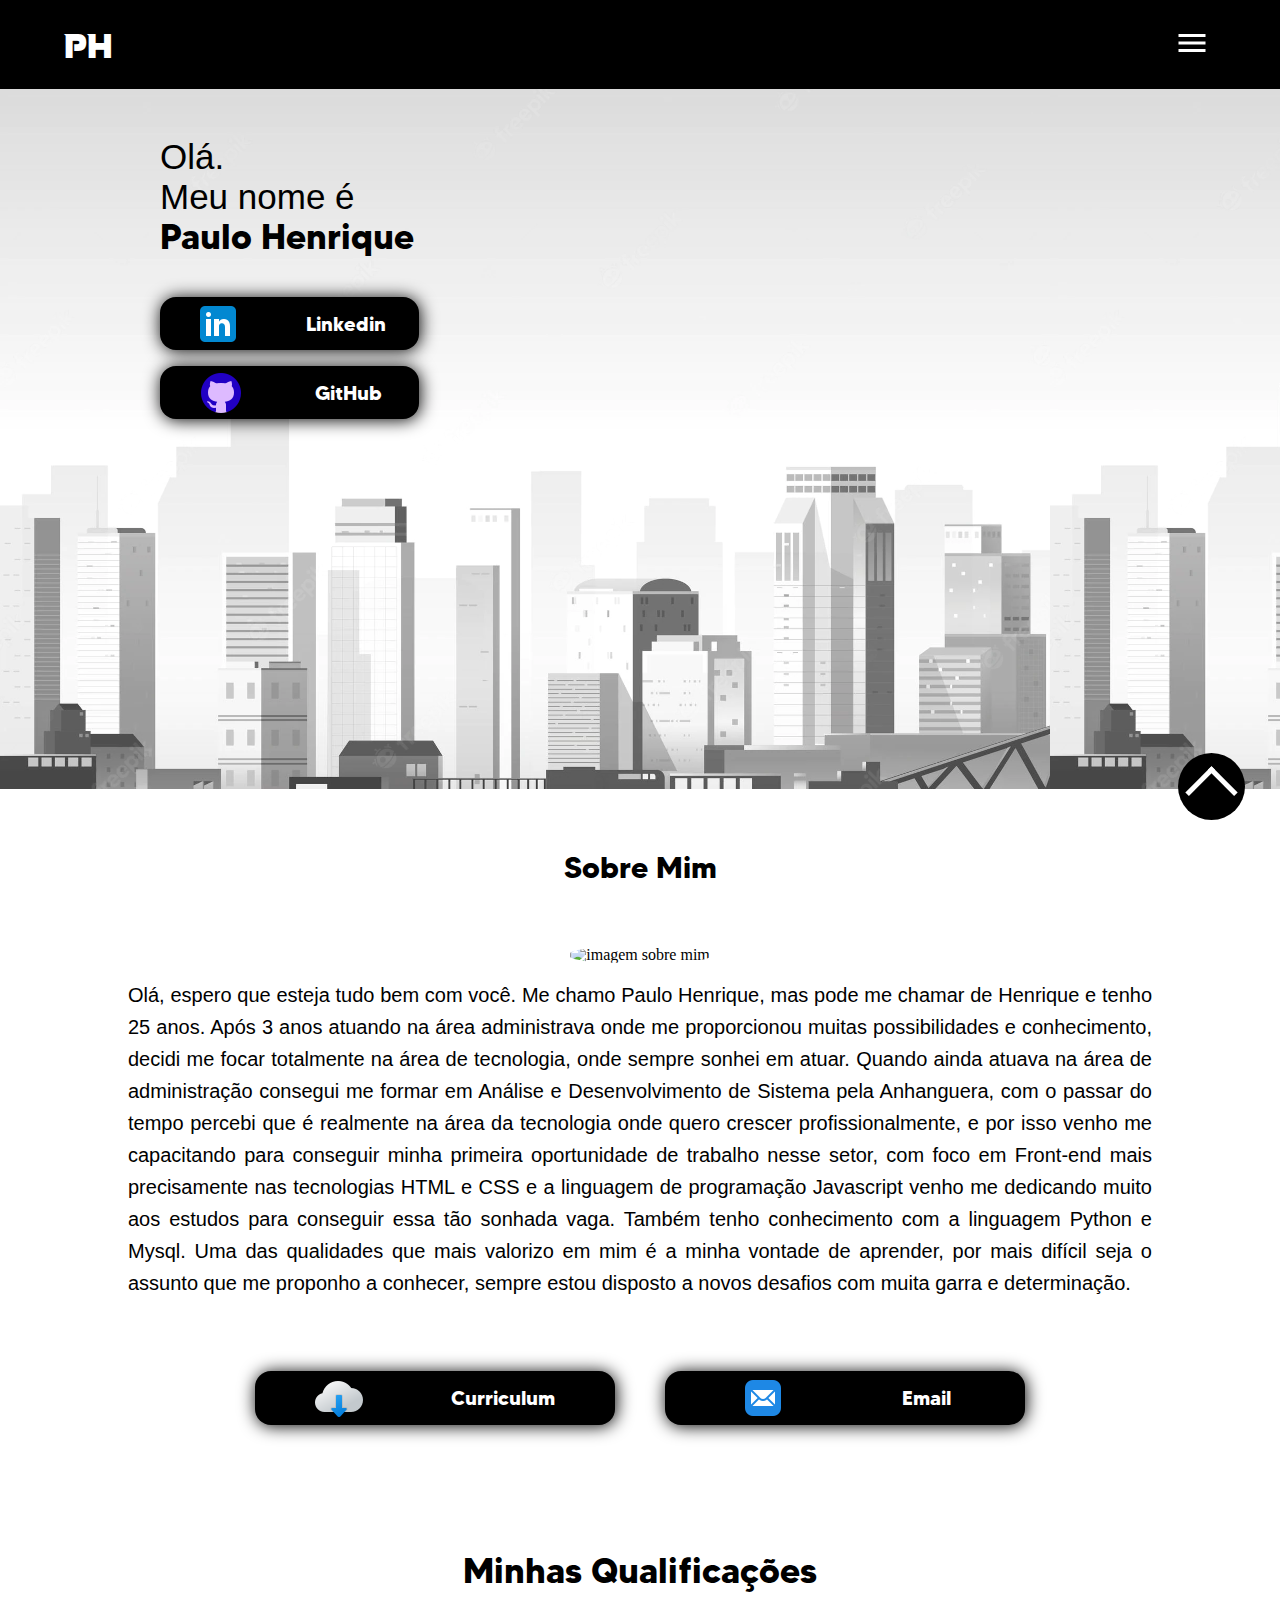
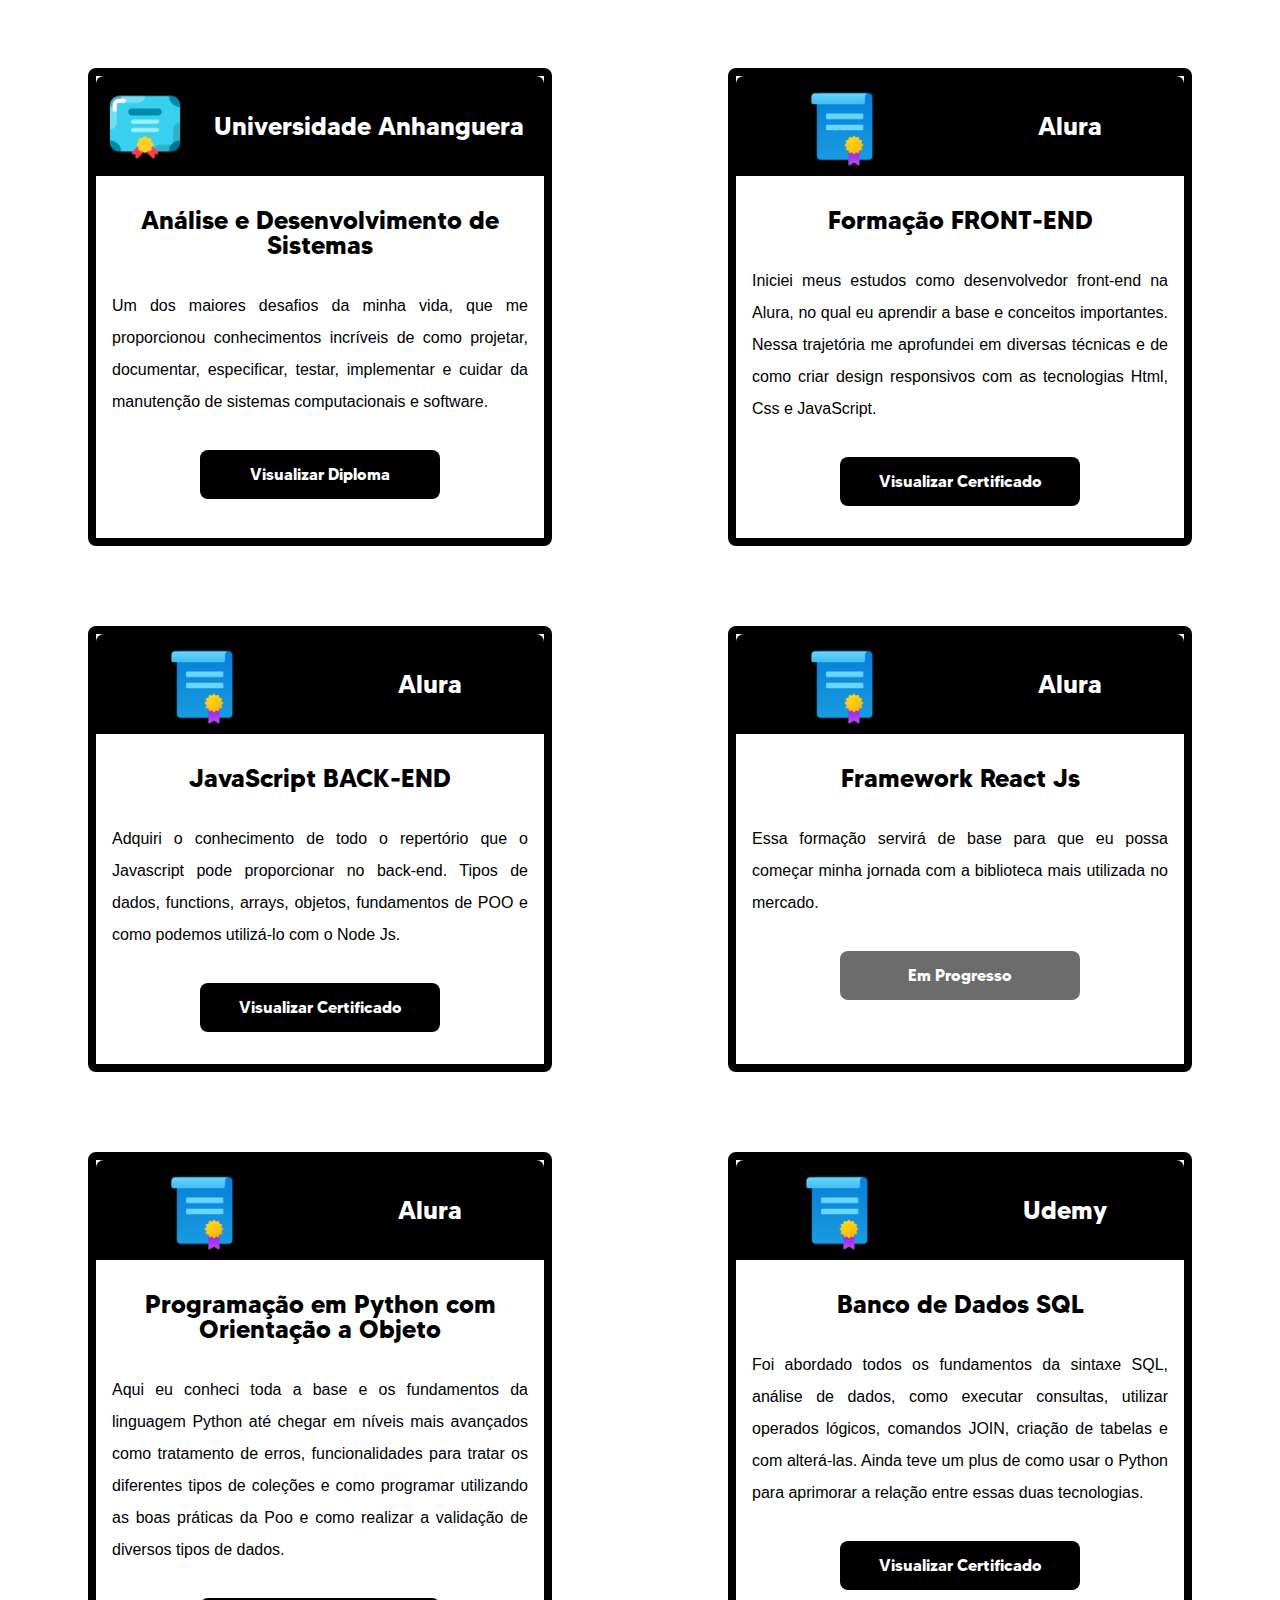
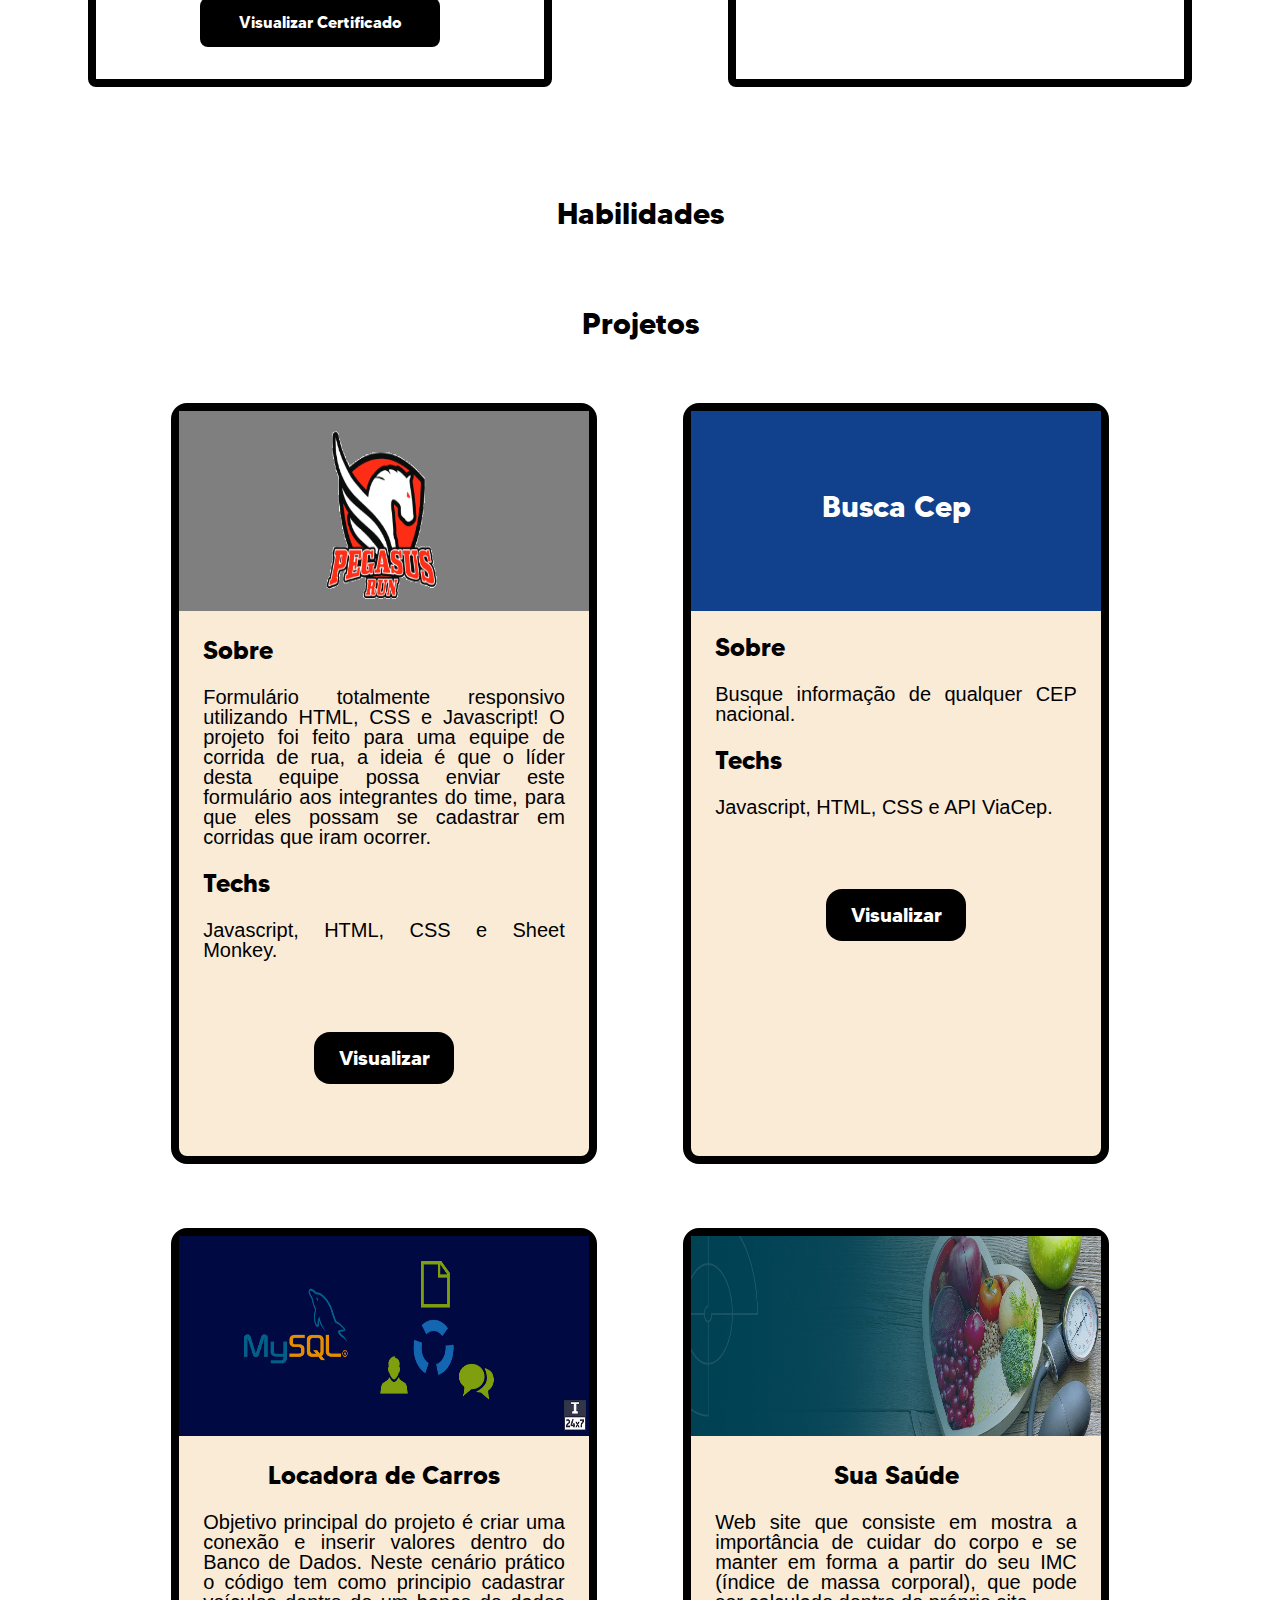
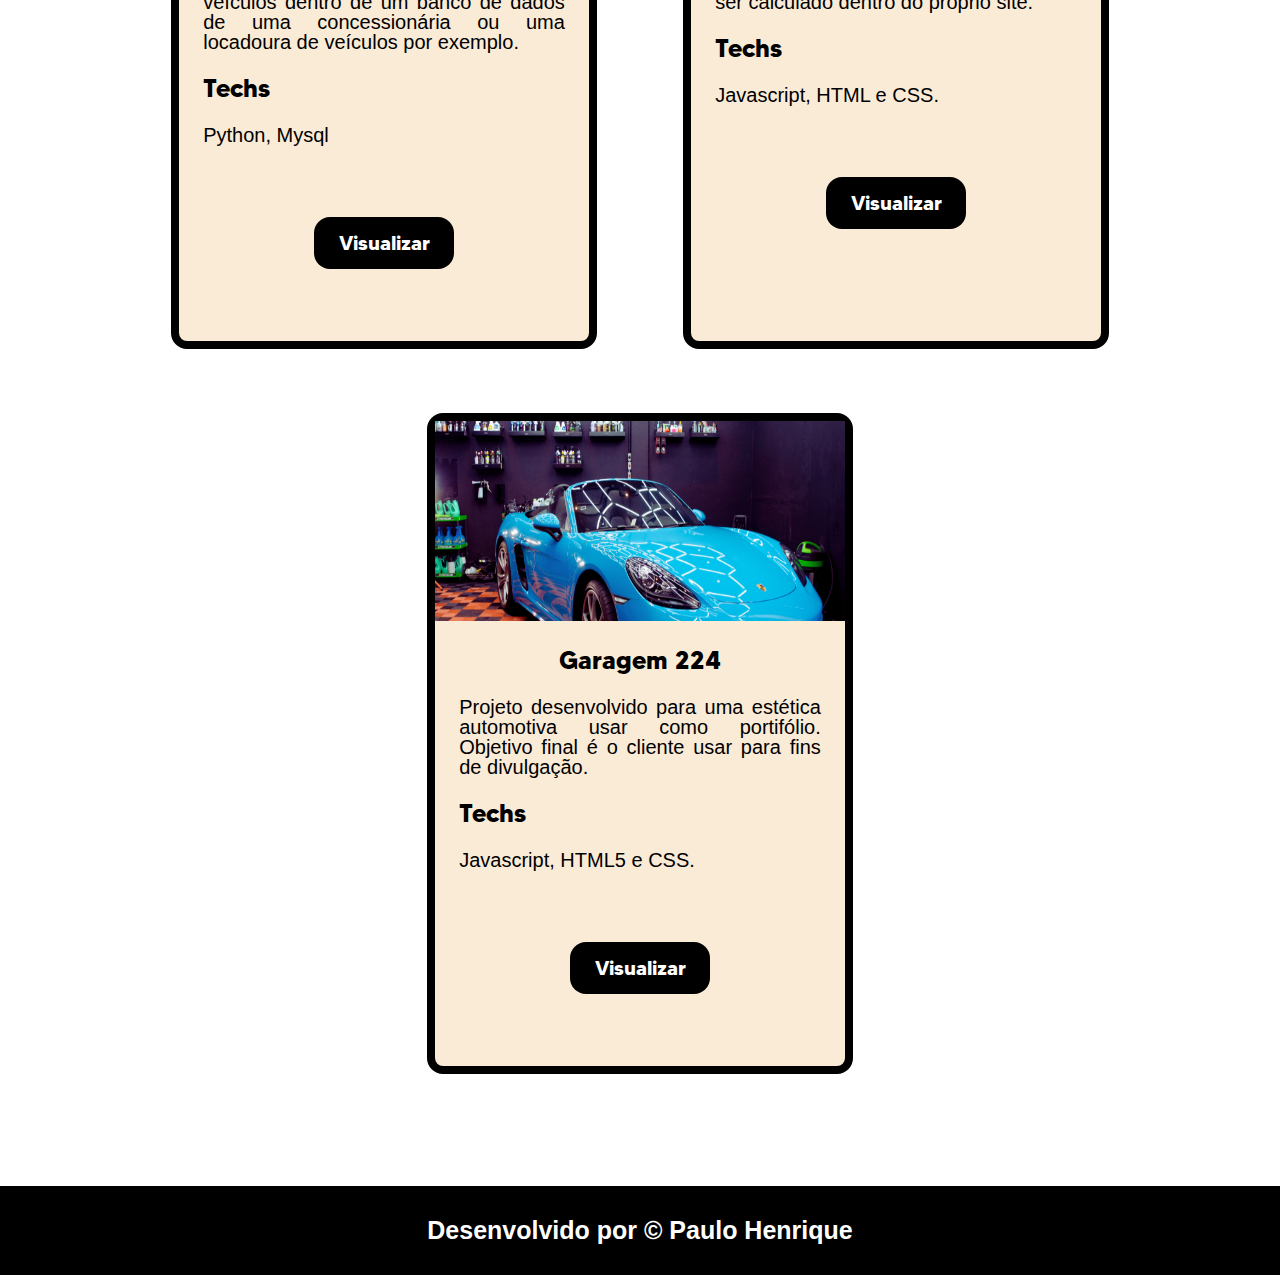
==== index.html @ f9612551 "." ====
<!DOCTYPE html>
<html lang="pt-br">
<head>
    <meta charset="UTF-8">
    <meta http-equiv="X-UA-Compatible" content="IE=edge">
    <meta name="viewport" content="width=device-width, initial-scale=1.0">
    <title>Paulo Henrique</title>

    <link rel="shortcut icon" href="./assets/img/favicon.png" type="image/x-icon">

    <!--Reset pag-->
    <link rel="stylesheet" href="./assets/css/reset.css">

    <!--CSS Header-->
    <link rel="stylesheet" href="./assets/css/header-css/style.css">
    <link rel="stylesheet" href="./assets/css/header-css/mobile.css">

    <!--CSS Banner-->
    <link rel="stylesheet" href="./assets/css/banner-css/banner.css">
    <link rel="stylesheet" href="./assets/css/banner-css/mobile.css">

    <!--CSS Sobre-->
    <link rel="stylesheet" href="./assets/css/sobre-css/style.css">
    <link rel="stylesheet" href="./assets/css/sobre-css/mobile.css">

    <!--CSS Qualificações-->
    <link rel="stylesheet" href="./assets/css/qualificacoes/style.css">
    <link rel="stylesheet" href="./assets/css/qualificacoes/mobile.css">

    <!--CSS Habilidades-->
    <link rel="stylesheet" href="./assets/css/habilidades-css/style.css">
    <link rel="stylesheet" href="./assets/css/habilidades-css/mobile.css">

    <!--CSS Projetos-->
    <link rel="stylesheet" href="./assets/css/projetos/style.css">
    <link rel="stylesheet" href="./assets/css/projetos/mobile.css">

    <!--CSS Footer-->
    <link rel="stylesheet" href="./assets/css/footer/style.css">

    <!--CSS Botão Scroll-->
    <link rel="stylesheet" href="./assets/css/btn-scroll/style.css">
</head>
<body>
    <!--Inico Header-->
    <header>
        <nav class="nav-bar">
            <div class="logo">
                <h1>PH</h1>
            </div>
            <div class="nav-list">
                <ul>
                    <li class="nav-item"><a href="#inicio" class="nav-link">Início</a></li>
                    <li class="nav-item"><a href="#sobre" class="nav-link">Sobre</a></li>
                    <li class="nav-item"><a href="#habilidades" class="nav-link">Habilidades</a></li>
                    <li class="nav-item"><a href="#projetos" class="nav-link">Projetos</a></li>
                </ul>
            </div>
        
            <div class="mobile-menu-icon">
                <button onclick="menuShow()"><img class="icon" src="assets/img/menu_white_36dp.svg" alt=""></button>
            </div>
        </nav>
        <div class="mobile-menu">
            <ul>
                <li class="nav-item"><a href="#inicio" class="nav-link">Início</a></li>
                <li class="nav-item"><a href="#sobre" class="nav-link">Sobre</a></li>
                <li class="nav-item"><a href="#habilidades" class="nav-link">Habilidades</a></li>
                <li class="nav-item"><a href="#projetos" class="nav-link">Projetos</a></li>
            </ul>
        </div>
    </header>
     <!--Fim Header-->
     
     <!--Inicio Main-->
     <main>
        <!--Inicio Banner-->
        <section class="banner" id="inicio">
            <div class="apresentacao">
                <p>Olá.</p>
                <p>Meu nome é</p>
                <p id="nome">Paulo Henrique</p>
                <div class="botao-container">
                    <a class="botao-link" href="https://www.linkedin.com/in/paulohenrique--/" target="_blank"> <img src="./assets/img/icon-linkedin.png" alt="icon Linkedin">Linkedin</a>
                    <a class="botao-link" href="https://github.com/HenriqueCorsi" target="_blank"> <img src="./assets/img/icon-github.png" alt="icon github"> GitHub</a>
                </div>
            </div>
        </section>
        <!--Fim Banner-->
        <!--Inicio Sobre-->
        <section class="sobre" id="sobre">
            <h1>Sobre Mim</h1>
            <div class="sobre-container">
                <div class="img-container"><img src="./assets/img/img-sobre.jpg" alt="imagem sobre mim" class="img-sobre"></div>
                <div>
                    <p class="txt-sobre">Olá, espero que esteja tudo bem com você. Me chamo Paulo Henrique, mas pode me chamar de Henrique e tenho  25 anos.
                    Após 3 anos atuando na área administrava onde me proporcionou muitas possibilidades e conhecimento, decidi me focar totalmente na área de tecnologia, onde sempre sonhei em atuar.
                    Quando ainda atuava na área de administração consegui me formar em Análise e Desenvolvimento de Sistema pela Anhanguera, com o passar do tempo percebi que é realmente na área da tecnologia onde quero crescer profissionalmente, e por isso venho me capacitando para conseguir minha primeira oportunidade de trabalho nesse setor, com foco em Front-end mais precisamente nas tecnologias HTML e CSS e a linguagem de programação Javascript venho me dedicando muito aos estudos para conseguir essa tão sonhada vaga. Também tenho conhecimento com a linguagem Python e Mysql.
                    Uma das qualidades que mais valorizo em mim é a minha vontade de aprender, por mais difícil seja o assunto que me proponho a conhecer, sempre estou disposto a novos desafios com muita garra e determinação.</p>
                </div>
            </div>
            <div class="botao-container__sobre">
                <a class="botao-link__sobre" href="./assets/Paulo Henrique CV.pdf"> <img src="./assets/img/icon-download.png" alt="icon de download">Curriculum</a>
                <a class="botao-link__sobre" href="https://mail.google.com/mail/u/0/#inbox?compose=CllgCKCDlbgrLmtBWTthwPksbvBpQwVDxZtwgrnQPMmsLVpRTlxLSKskJqMfZWBRzdlMwxdHHRL" target="_blank"> <img src="./assets/img/icon-email.png" alt="icon de email">Email</a>
            </div>
        </section>
        <!--Fim Sobre-->
        <!--Inicio Minhas Qualificações-->
        <section class="qualificacoes">
            <h1>Minhas Qualificações</h1>
            <div class="qualificacoes-container">
                <!--BOX 01-->
                <div class="qualificacoes-box">
                    <div class="qualificacoes-box-header">
                        <img src="./assets/img/diploma-icon.png" alt="Ícone Diploma">
                        <h2>Universidade Anhanguera</h2>
                    </div>
                    <h2>Análise e Desenvolvimento de Sistemas</h2>
                    <p>Um dos maiores desafios da minha vida, que me proporcionou conhecimentos incríveis de como projetar, documentar, especificar, testar, implementar e cuidar da manutenção de sistemas computacionais e software. </p>
                    <div class="qualificacoes-box-button">
                        <a href="./assets/documents/Diploma.pdf" target="_blank">Visualizar Diploma</a>
                    </div>
                </div>
                <!--BOX 02-->
                <div class="qualificacoes-box">
                    <div class="qualificacoes-box-header">
                        <img src="./assets/img/certificado.icon.png" alt="ícone Certificado">
                        <h2>Alura</h2>
                    </div>
                    <h2>Formação FRONT-END</h2>
                    <p>Iniciei meus estudos como desenvolvedor front-end na Alura, no qual eu aprendir a base e conceitos importantes. Nessa trajetória me aprofundei em diversas técnicas e de como criar design responsivos com as tecnologias Html, Css e JavaScript.</p>
                    <div class="qualificacoes-box-button">
                        <a href="https://cursos.alura.com.br/degree/certificate/acc0f1d0-e4d6-4900-b477-208d0312f3d0" target="_blank">Visualizar Certificado</a>
                    </div>
                </div>
                <!--BOX 03-->
                <div class="qualificacoes-box" id="qtl-box01">
                    <div class="qualificacoes-box-header">
                        <img src="./assets/img/certificado.icon.png" alt="ícone Certificado">
                        <h2>Alura</h2>
                    </div>
                    <h2>JavaScript BACK-END</h2>
                    <p>Adquiri o conhecimento de todo o repertório que o Javascript pode proporcionar no back-end. Tipos de dados, functions, arrays, objetos, fundamentos de POO e como podemos utilizá-lo com o Node Js.</p>
                    <div class="qualificacoes-box-button">
                        <a href="https://cursos.alura.com.br/degree/certificate/adbad1d9-aa58-4602-b8fa-8809566a5a72" target="_blank">Visualizar Certificado</a>
                    </div>
                </div>
                <!--BOX 04-->
                <div class="qualificacoes-box" id="qtl-box">
                    <div class="qualificacoes-box-header">
                        <img src="./assets/img/certificado.icon.png" alt="ícone Certificado">
                        <h2>Alura</h2>
                    </div>
                    <h2>Framework React Js</h2>
                    <p>Essa formação servirá de base para que eu possa começar minha jornada com a biblioteca mais utilizada no mercado.</p>
                    <div class="qualificacoes-box-button" id="btn-progresso">
                        <a href="" >Em Progresso</a>
                    </div>
                </div>
                <!--BOX 05-->
                <div class="qualificacoes-box" id="qtl-box">
                    <div class="qualificacoes-box-header">
                        <img src="./assets/img/certificado.icon.png" alt="ícone Certificado">
                        <h2>Alura</h2>
                    </div>
                    <h2>Programação em Python com Orientação a Objeto</h2>
                    <p id="txt-min">Aqui eu conheci toda a base e os fundamentos da linguagem Python até chegar em níveis mais avançados como tratamento de erros, funcionalidades para tratar os diferentes tipos de coleções e como programar utilizando as boas práticas da Poo e como realizar a validação de diversos tipos de dados.</p>
                    <div class="qualificacoes-box-button">
                        <a href="https://cursos.alura.com.br/user/ph55-alura/degree-Python-linguagem-162571/certificate" target="_blank">Visualizar Certificado</a>
                    </div>
                </div>
                <!--BOX 06-->
                <div class="qualificacoes-box" id="qtl-box">
                    <div class="qualificacoes-box-header">
                        <img src="./assets/img/certificado.icon.png" alt="ícone Certificado">
                        <h2>Udemy</h2>
                    </div>
                    <h2>Banco de Dados SQL</h2>
                    <p>Foi abordado todos os fundamentos da sintaxe SQL, análise de dados, como executar consultas, utilizar operados lógicos, comandos JOIN, criação de tabelas e com alterá-las. Ainda teve um plus de como usar o Python para aprimorar a relação entre essas duas tecnologias. </p>
                    <div class="qualificacoes-box-button">
                        <a href="./assets/documents/certificado-sql.jpg" target="_blank">Visualizar Certificado</a>
                    </div>
                    
                </div>
            </div>
        </section>
        <!--Fim Minhas Qualificações-->
        <!--Inicio Habilidades-->
        <section class="habilidades" id="habilidades">
            <h1>Habilidades</h1>
        </section>
         <!--Fim Habilidades-->
         <!--Inicio Projetos-->
         <section class="projetos" id="projetos">
            <h1>Projetos</h1>
            <div class="container-projetos">
                <div class="box-projetos">
                    <img class="banner-projetos" src="./assets/img/banners-projetos/pegasus-run.png" alt="">
                    <h3>Sobre</h3>
                    <p>Formulário totalmente responsivo utilizando HTML, CSS e Javascript! O projeto foi feito para uma equipe de corrida de rua, a ideia é que o líder desta equipe possa enviar este formulário aos integrantes do time, para que eles possam se cadastrar em corridas que iram ocorrer.
                    </p>
                    <h3>Techs</h3>
                    <p>Javascript, HTML, CSS e Sheet Monkey.</p>
                    <div class="container-botao__projetos">
                        <a class="botao-link__projetos" href="https://github.com/HenriqueCorsi/formulario_PegasusRun" target="_blank">Visualizar</a>
                    </div>
                </div>
                <div class="box-projetos" id="encurta">
                    <h1>Busca Cep</h1>
                    <h3>Sobre</h3>
                    <p>Busque informação de qualquer CEP nacional.</p>
                    <h3>Techs</h3>
                    <p>Javascript, HTML, CSS e API ViaCep.</p>
                    <div class="container-botao__projetos">
                        <a class="botao-link__projetos" href="https://github.com/HenriqueCorsi/Busca-cep-web" target="_blank">Visualizar</a>
                    </div>
                </div>
                <div class="box-projetos">
                    <img class="banner-projetos" src="./assets/img/banners-projetos/banner-cadastro.png" alt="">
                    <h2>Locadora de Carros</h2>
                    <p>Objetivo principal do projeto é criar uma conexão e inserir valores dentro do Banco de Dados. Neste cenário prático o código tem como principio cadastrar veículos dentro de um banco de dados de uma concessionária ou uma locadoura de veículos por exemplo.</p>
                    <h3>Techs</h3>
                    <p>Python, Mysql</p>
                    <div class="container-botao__projetos">
                        <a class="botao-link__projetos" href="https://github.com/HenriqueCorsi/Conexao_BancoDados_Mysql" target="_blank">Visualizar</a>
                    </div> 
                </div>
                <div class="box-projetos" id="encurta">
                    <img class="banner-projetos" src="./assets/img/banners-projetos/banner-sua-saude.jpg" alt="">
                    <h2>Sua Saúde</h2>
                    <p>Web site que consiste em mostra a importância de cuidar do corpo e se manter em forma a partir do seu IMC (índice de massa corporal), que pode ser calculado dentro do próprio site.</p>
                    <h3>Techs</h3>
                    <p>Javascript, HTML e CSS.</p>
                    <div class="container-botao__projetos">
                        <a class="botao-link__projetos" href="https://github.com/HenriqueCorsi/Sua_Saude" target="_blank">Visualizar</a>
                    </div> 
                </div>
                <div class="box-projetos" id="encurta">
                    <img class="banner-projetos" src="./assets/img/banners-projetos/banner-garagem224.jpg.png" alt="">
                    <h2>Garagem 224</h2>
                    <p>Projeto desenvolvido para uma estética automotiva usar como portifólio. Objetivo final é o cliente usar para fins de divulgação.</p>
                    <h3>Techs</h3>
                    <p>Javascript, HTML5 e CSS.</p>
                    <div class="container-botao__projetos">
                        <a class="botao-link__projetos" href="https://github.com/HenriqueCorsi/Garagem224" target="_blank">Visualizar</a>
                    </div> 
                </div>
            </div>
         </section>
         <!--Fim Projetos-->
          <!--Inicio Botão Scroll-->
          <div class="btn-top" onclick="btnTop()">
            <i class="arrow up"></i>
          </div>
         <!--Fim Botão Scroll-->
    </main>
     <!--Fim Main-->
     <!-- Inicio Footer-->
    <footer>
        <a href="https://www.linkedin.com/in/paulohenrique--/" target="_blank">Desenvolvido por © Paulo Henrique</a>
    </footer>
    <!-- Final Footer-->
     


    <!--Javascript-->
    <script src="./assets/js/main.js"></script>
</body>
</html>
---- assets/css/header-css/style.css ----
@font-face {
    font-family: vampire;
    src: url('../../font/Vampire\ Wars.otf');
}

@font-face {
    font-family: tommy;
    src: url('../../font/MADE\ TOMMY\ Bold_PERSONAL\ USE.otf');
}

header {
    background-color: #000000;
    box-shadow: 0px 3px 10px #464646;
}

.nav-bar {
    display: flex;
    justify-content: space-between;
    padding: 1.5rem 10rem;
}

.logo {
    display: flex;
    align-items: center;
}

.logo h1 {
    color: #fff;
    font-family: vampire;
    font-size: 35px;
}

.nav-list {
    display: flex;
    justify-content: space-around;
    align-items: center;
    width: 60%;
}

.nav-list ul {
    display: flex;
    justify-content: center;
    list-style: none;
}

.nav-item {
    margin: 0 50px;
}

.nav-link {
    text-decoration: none;
    transition: 0.3s;
    font-size: 20px;
    font-weight: 400;
    font-family: tommy;
    color: #fff;
}

.nav-link:hover{
    padding: 0.5rem;
    border-radius: 0.5rem;
    background-color: #fff;
    color: #000000;
}

.mobile-menu-icon {
    display: none;
}

.mobile-menu {
    display: none;
}
---- assets/css/header-css/mobile.css ----
@media screen and (max-width: 1350px) {
    .nav-bar {
        padding: 1.5rem 4rem;
    }
    .nav-item {
        display: none;
    }
    .mobile-menu-icon {
        display: block;
    }
    .mobile-menu-icon button {
        background-color: transparent;
        border: none;
        cursor: pointer;
    }
    .mobile-menu ul {
        display: flex;
        flex-direction: column;
        text-align: center;
        padding-bottom: 1rem;
    }
    .mobile-menu .nav-item {
        display: block;
        padding-top: 1.2rem;
    }
    .mobile-menu .login-button {
        display: block;
        padding: 1rem 2rem;
    }
    .mobile-menu .login-button button {
        width: 100%;
    }
    .open {
        display: block;
    }
}
---- assets/css/banner-css/banner.css ----
@font-face {
    font-family: tommy;
    src: url('../../font/MADE\ TOMMY\ Bold_PERSONAL\ USE.otf');
}

.banner{
    background-image: url('../../img/banner.png');
    height: 700px;
}

.apresentacao{
    width: 35%;
    position: absolute;
    margin: 3rem 10rem;
    line-height: 2.5rem;
}

p{
    font-family: Arial, Helvetica, sans-serif;
    font-size: 35px;
}

#nome{
    font-family: tommy;
}

.botao-container{
    display: flex;
    margin-top: 1.5rem;
}

.botao-link{
    display: flex;
    justify-content: space-around;
    align-items: center;
    width: 35%;
    height: 50px;
    padding: 0.1rem;
    margin-right: 2.5rem;
    text-decoration: none;
    transition: 0.3s;
    border-radius: 1rem;
    font-size: 20px;
    font-family: tommy;
    background-color: #000000;
    color:  #fff;
    box-shadow: 1px 1px 17px black;
}
.botao-link:hover{
    scale: 105%;
}
---- assets/css/banner-css/mobile.css ----
@media screen and (max-width: 479px) {
    .banner{
        background-image: url('../../img/banner-mobile.png');
    }
    
    .apresentacao{
        width: 100%;
        padding: 0px;
        margin: 50px 0 0 0px;
    }

    .apresentacao p, .apresentacao .botao-container{
        margin: 0px 0 0 20px;
    }

    .botao-container{
        display: inline-block;
        width: 70%;
    }

    .botao-link{
        margin: 0px;
        margin-top: 1rem;
        width: 70%;
    }
}

@media (min-width: 480px) and (max-width: 800px) {
    .banner{
        background-image: url('../../img/banner-mobile.png');
    }
    
    .apresentacao{
        width: 100%;
        padding: 0px;
        margin: 50px 0 0 5px;
    }

    .apresentacao p, .apresentacao .botao-container{
        margin: 0px 0 0 20px;
    }


    .botao-container{
        display: inline-block;
        width: 70%;
    }

    .botao-link{
        margin: 0px;
        margin-top: 1rem;
        width: 50%;
    }
}

@media (min-width: 801px) and (max-width: 1300px) {
    .apresentacao{
        width: 50%;
    }

    .botao-container{
        display: inline-block;
        width: 80%;
    }

    .botao-link{
        margin: 0px;
        margin-top: 1rem;
        width: 50%;
    }

}

@media (min-width: 1300px) and (max-width: 1400px) {
    .botao-container{
        display: inline-block;
        width: 100%;
    }

    .botao-link{
        margin: 0px;
        margin-top: 1rem;
    }

}
---- assets/css/sobre-css/style.css ----
@font-face {
    font-family: tommy;
    src: url('../../font/MADE\ TOMMY\ Bold_PERSONAL\ USE.otf');
}

.sobre{
    width: 80%;
    margin: 3rem auto;
    padding: 1rem;
}

.sobre h1{
    text-align: center;
    font-family: tommy;
    font-size: 30px;
}

.sobre-container{
    display: flex;
    justify-content: space-around;
    align-items: center;
    margin: 3rem 0;
}

.img-sobre{
    width: 60%;
    border-radius: 40%;
}

.txt-sobre{
    font-size: 20px;
    font-family: Arial, Helvetica, sans-serif;
    text-align: justify;
    line-height: 2rem;
}
.botao-container__sobre{
    display: flex;
    justify-content: space-around;
    align-items: center;
    width: 80%;
    margin: auto;
    margin-top: 1.5rem;
}

.botao-link__sobre{
    display: flex;
    justify-content: space-around;
    align-items: center;
    width: 20%;
    padding: 0.2rem 1rem;
    text-decoration: none;
    transition: 0.3s;
    border-radius: 1rem;
    font-size: 20px;
    font-family: tommy;
    background-color: #000000;
    color:  #fff;
    box-shadow: 1px 1px 17px black;
}

.botao-link__sobre:hover{
    scale: 105%;
}
---- assets/css/sobre-css/mobile.css ----
@media screen and (max-width: 800px) {
    .sobre{
        width: 90%;
        margin-top: -150px;
    }
    
    .sobre-container{
        display: inline-block;
    }

    .img-container{
        text-align: center;
        margin: 1rem 0;
    }

    .img-sobre{
        width: 40%;
    }

    .txt-sobre{
        width: 100%;
    }

    .botao-container__sobre{
        display: inline-block;
        width: 100%;
    }
    
    .botao-link__sobre{
        width: 50%;
        margin: 1rem auto;
        font-size: 20px;
    }
}


@media (min-width: 801px) and (max-width: 1300px) {
    .sobre{
        width: 80%;
    }
    
    .sobre-container{
        display: inline-block;
    }

    .img-container{
        text-align: center;
        margin: 1rem 0;
    }

    .img-sobre{
        width: 40%;
    }

    .botao-link__sobre{
        width: 100%;
    }

    .botao-link__sobre{
        width: 40%;
    }
}

@media screen and (min-width: 2400px) {
    .img-sobre{
        width: 60%;
    }
}
---- assets/css/qualificacoes/style.css ----
@font-face {
    font-family: tommy;
    src: url('../../font/MADE\ TOMMY\ Bold_PERSONAL\ USE.otf');
}

.qualificacoes{
    margin: 7rem 0;
}

.qualificacoes h1{
    font-family: tommy;
    font-size: 35px;
    text-align: center;
}

.qualificacoes-container{
    display: flex;
    flex-wrap: wrap;
    justify-content: space-around;
    margin: 5rem 0;
}

.qualificacoes-box{
    width: 25%;
    border: 0.5rem solid #000;
    border-radius: 0.5rem;
}

.qualificacoes-box-header{
    display: flex;
    justify-content: space-around;
    align-items: center;
    height: 100px;
    border-radius: 0.5rem 0.5rem 0 0;
    background-color: black;
}

.qualificacoes-box-header img{
    width: 20%;
}

.qualificacoes-box-header h2{
    font-family: tommy;
    font-size: 25px;
    color: #ffff;
}

.qualificacoes-box h2{
    margin: 2rem 1rem;
    text-align: center;
    font-family: tommy;
    font-size: 25px;
}

.qualificacoes-box p{
    margin: 2rem 1rem;
    line-height: 2rem;
    text-align: justify;
    font-size: 16px;
}

.qualificacoes-box-button{
    width: 50%;
    margin: 2rem auto;
    padding: 1rem 0.5rem;
    text-align: center;
    transition: 0.5s;
    border-radius: 0.5rem;
    background-color: #000;
}

.qualificacoes-box-button:hover{
    scale: 105%;
    background-color: #323232;
}

.qualificacoes-box-button a{
    text-decoration: none;
    font-family: tommy;
    font-size: 16px;
    color: #ffff;
}

#qtl-box{
    margin-top: 7rem;
}

#btn-progresso{
    background-color: #6c6c6c;
}
---- assets/css/qualificacoes/mobile.css ----
@media  screen and (max-width: 435px) {    
    .qualificacoes h1{
        font-size: 30px;
    }
    
    .qualificacoes-container{
        display: inline-block;
        margin: 0 0;
    }

    .qualificacoes-box{
        width: 85%;
        margin: 5rem auto;
    }

    .qualificacoes-box h2{
        font-size: 20px;
    }

    #qtl-box01{
        margin-top: 0rem;
    }

    #qtl-box{
        margin-top: 0rem;
    }
}

@media  (min-width: 436px) and (max-width: 769px) {    
    .qualificacoes-container{
        display: inline-block;
    }
    
    .qualificacoes-box{
        width: 75%;
        margin: 2rem auto;
    }

    #qtl-box01{
        margin-top: 0rem;
    }

    #qtl-box{
        margin-top: 0rem;
    }
}

@media  (min-width: 770px) and (max-width: 1019px) {    
    .qualificacoes-box{
        width: 35%;
        margin: 2rem auto;
    }

    #qtl-box01{
        margin-top: 0rem;
    }

    #qtl-box{
        margin-top: 0rem;
    }
}

@media  (min-width: 1020px) and (max-width: 1320px) {
    .qualificacoes-box{
        width: 35%;
    }

    #qtl-box01{
        margin-top: 5rem;
    }

    #qtl-box{
        margin-top: 5rem;
    }
}
---- assets/css/habilidades-css/style.css ----
@font-face {
    font-family: tommy;
    src: url('../../font/MADE\ TOMMY\ Bold_PERSONAL\ USE.otf');
}

@font-face {
    font-family: robo;
    src: url('../../font/ROBO.ttf');
}

@font-face {
    font-family: designer;
    src: url('../../font/Designer.otf');
}

.habilidades h1{
    text-align: center;
    font-family: tommy;
    font-size: 30px;
}
---- assets/css/projetos/style.css ----
@font-face {
    font-family: tommy;
    src: url('../../font/MADE\ TOMMY\ Bold_PERSONAL\ USE.otf');
}

.projetos{
    margin: 5rem 0;
}

.projetos h1{
    text-align: center;
    font-size: 30px;
    font-family: tommy;
}

.container-projetos{
    display: flex;
    justify-content: space-around;
    flex-wrap: wrap;
    width: 80%;
    margin: 2rem auto;
}

.box-projetos{
    width: 40%;
    margin: 2rem 0;
    border: 0.5rem solid #000000;
    border-radius: 1rem;
    background-color: #FAEBD7;
}

.banner-projetos{
    width: 100%;
    height: 200px;
}

.box-projetos h1{
    height: 200px;
    line-height: 12rem;
    font-family: tommy;
    background-color: #11408C;
    color: #ffffff;
}

.box-projetos h2{
    margin: 1.5rem 0;
    text-align: center;
    font-size: 25px;
    font-family: tommy;
    color: #000000;
}

.box-projetos h3{
    margin: 1.5rem 1.5rem;
    font-size: 25px;
    font-family: tommy;
    color: #000000;
}

.box-projetos p{
    margin: 1.5rem 1.5rem;
    text-align: justify;
    font-size: 20px;
    font-family: Arial, Helvetica, sans-serif;
    color: #000000;
}

.container-botao__projetos{
    margin: 3rem 0;
    padding: 1.5rem;
    text-align: center;
}

.botao-link__projetos{
    display: flex;
    justify-content: space-around;
    align-items: center;
    width: 30%;
    margin: auto;
    padding: 1rem;
    text-decoration: none;
    transition: 0.3s;
    border-radius: 1rem;
    font-size: 20px;
    font-family: tommy;
    background-color: #000000;
    color:  #ffffff;
}

.botao-link__projetos:hover{
    scale: 105%;
    background-color: #737373;
}
---- assets/css/projetos/mobile.css ----
@media screen and (max-width: 800px) {
    .container-projetos{
        display: inline-block;
        width: 100%;
    }

    .box-projetos{
        margin: 3rem auto;
        width: 90%;
        height: 650px;
    }

    .box-projetos h1{
        height: 100px;
        line-height: 100px;
    }

    .banner-projetos{
        height: 100px;
    }

    .box-projetos p{
        font-size: 20px;
    }

    .container-botao__projetos{
        width: 100%;
        padding: 0;
    }

    .botao-link__projetos{
        width: 70%;
    }

    #encurta{
        height: 560px;
    }
}

@media (min-width: 801px) and (max-width: 1200px) { 
    .container-projetos{
        display: flex;
        width: 90%;
    }
    
    .box-projetos{
        margin: 3rem auto;
        width: 70%;
        height: 650px;
    }

    .banner-projetos{
        height: 150px;
    }

    .container-botao__projetos{
        width: 100%;
        padding: 0;
    }

    .botao-link__projetos{
        width: 70%;
    }
}
---- assets/css/footer/style.css ----
footer{
    padding: 2rem;
    text-align: center;
    background-color: #000;
}

footer a{
    text-decoration: none;
    font-size: 25px;
    font-family: Arial, Helvetica, sans-serif;
    font-weight: 700;
    color: #fff;
}

@media screen and (max-width: 800px) {
    footer a{
        font-size: 20px;
    }
}
---- assets/css/btn-scroll/style.css ----
*{
    scroll-behavior: smooth;
}

.btn-top{
    display: flex;
    flex-direction: row;
    align-items: center;
    justify-content: center;
    position: fixed;
    bottom: 5rem;
    right: 2.2rem;
    width: 3%;
    height: 4rem;
    padding: 0.1rem;
    border-radius: 100%;
    cursor: pointer;
    transition: 0.5s;
    background-color: #000000;
}

.btn-top:hover{
    scale: 120%;
    background-color: #9f9f9f;
}

.arrow{
    border: solid #ffffff;
    border-width: 0 5px 5px 0;
    padding: 1rem;
    margin-top: 0.7rem;
    display: inline-block;
}

.up{
    transform: rotate(-135deg);
}

@media screen and (max-width: 999px) {
    .btn-top, .arrow{
        display: none;
    }
}

@media (min-width: 1000px) and (max-width: 1700px) {
    .btn-top{
        width: 5%;
    }
}
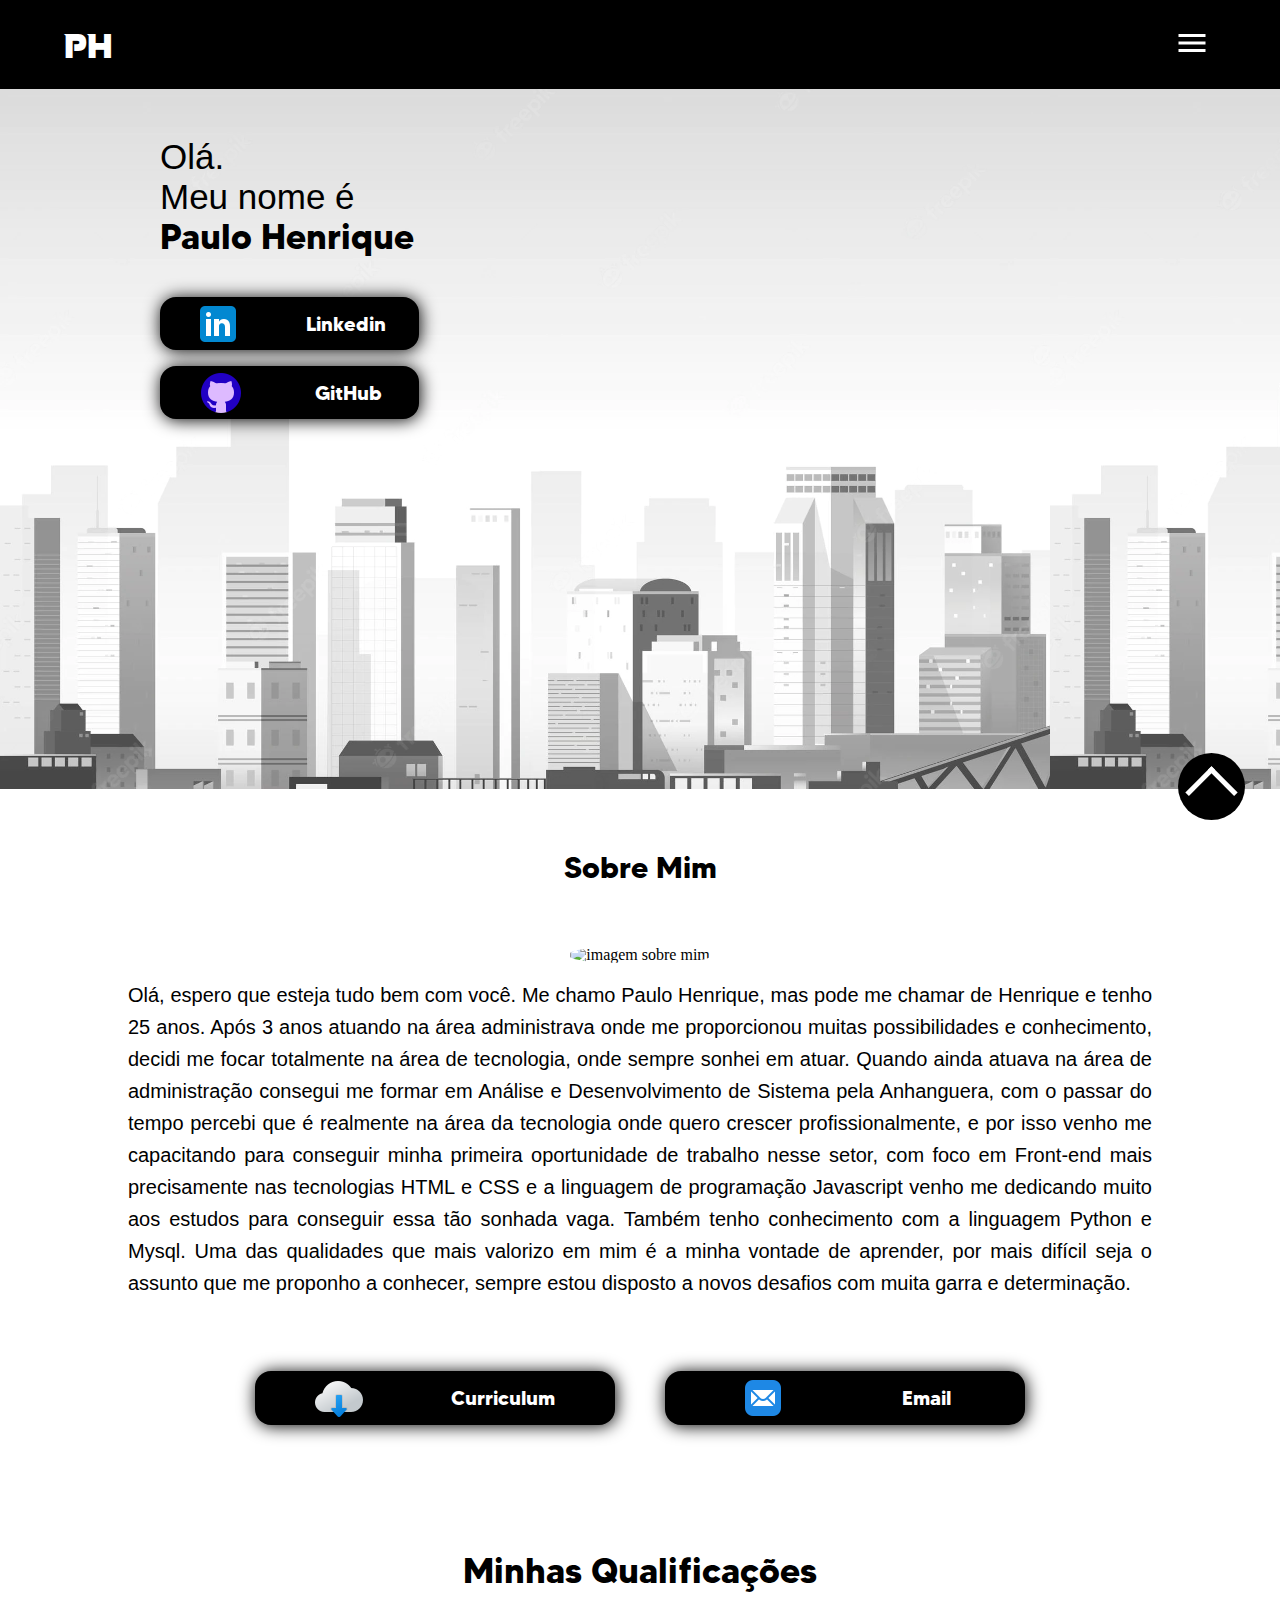
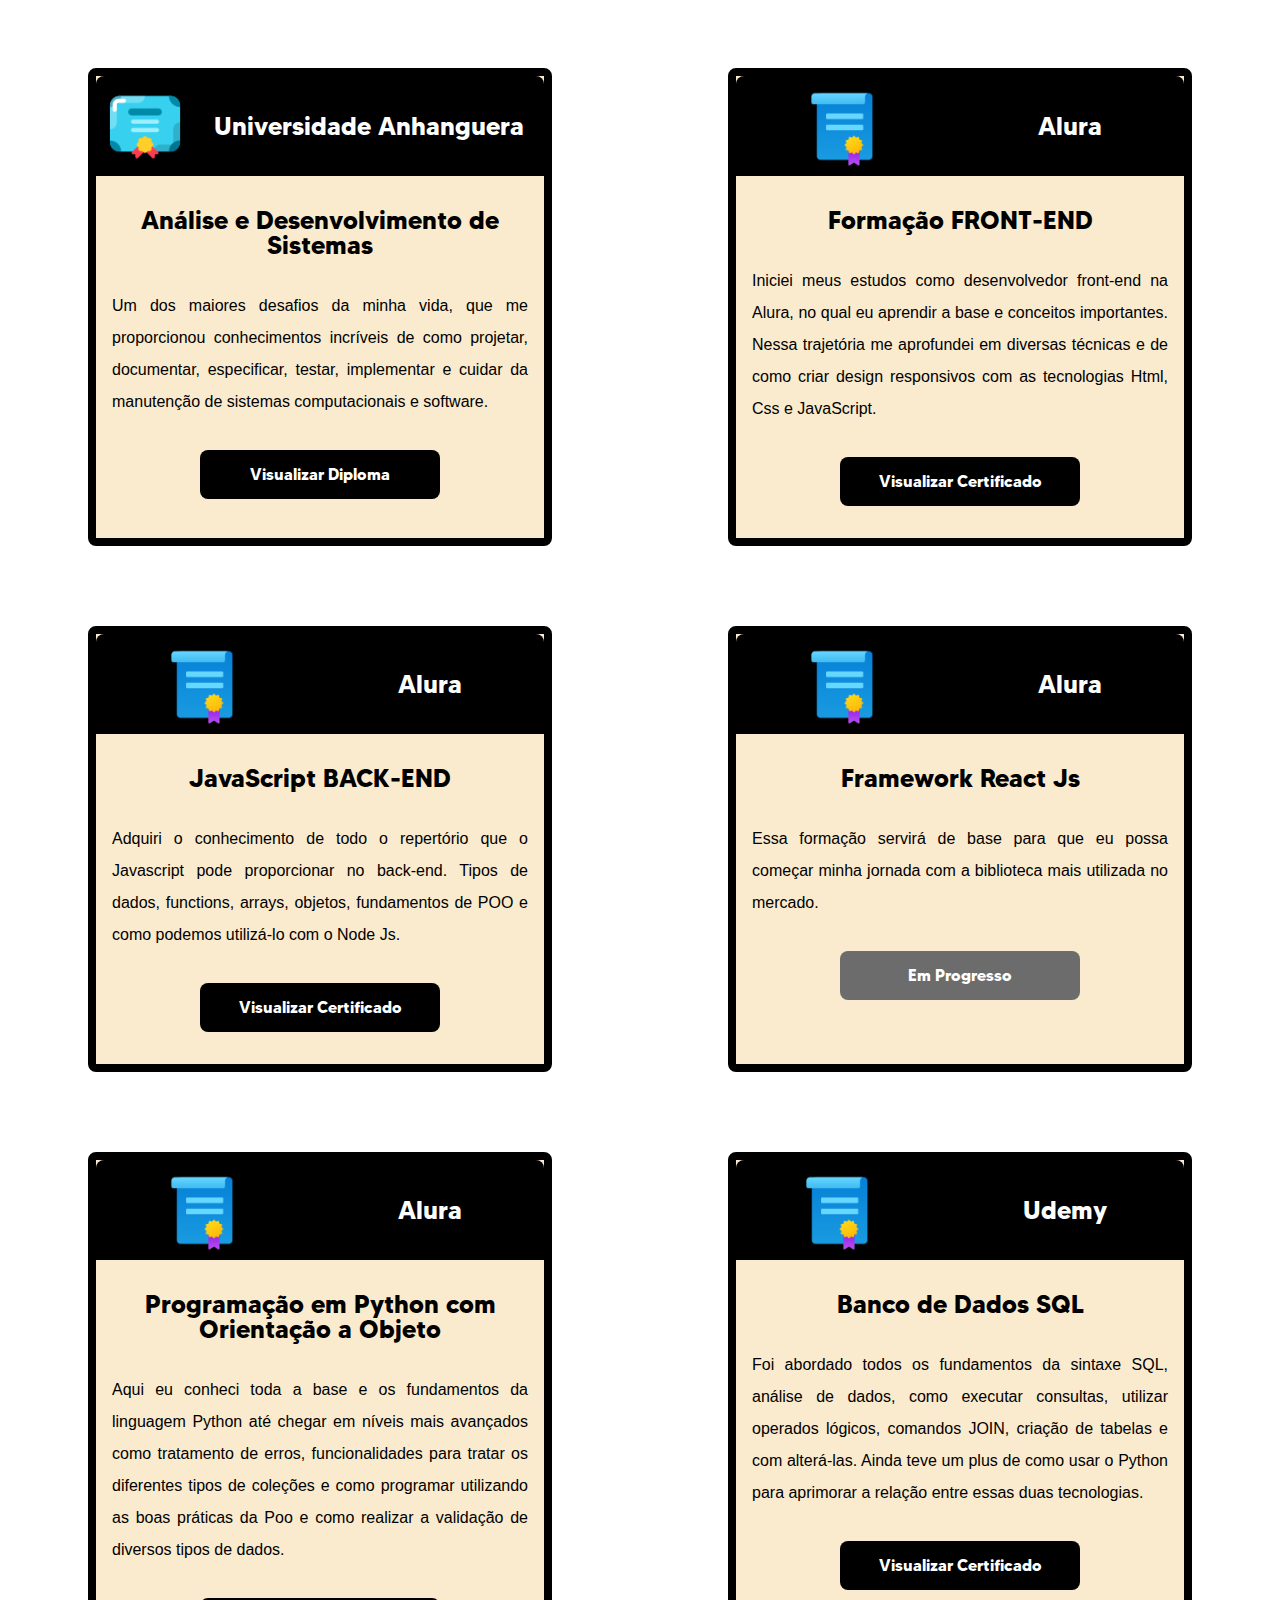
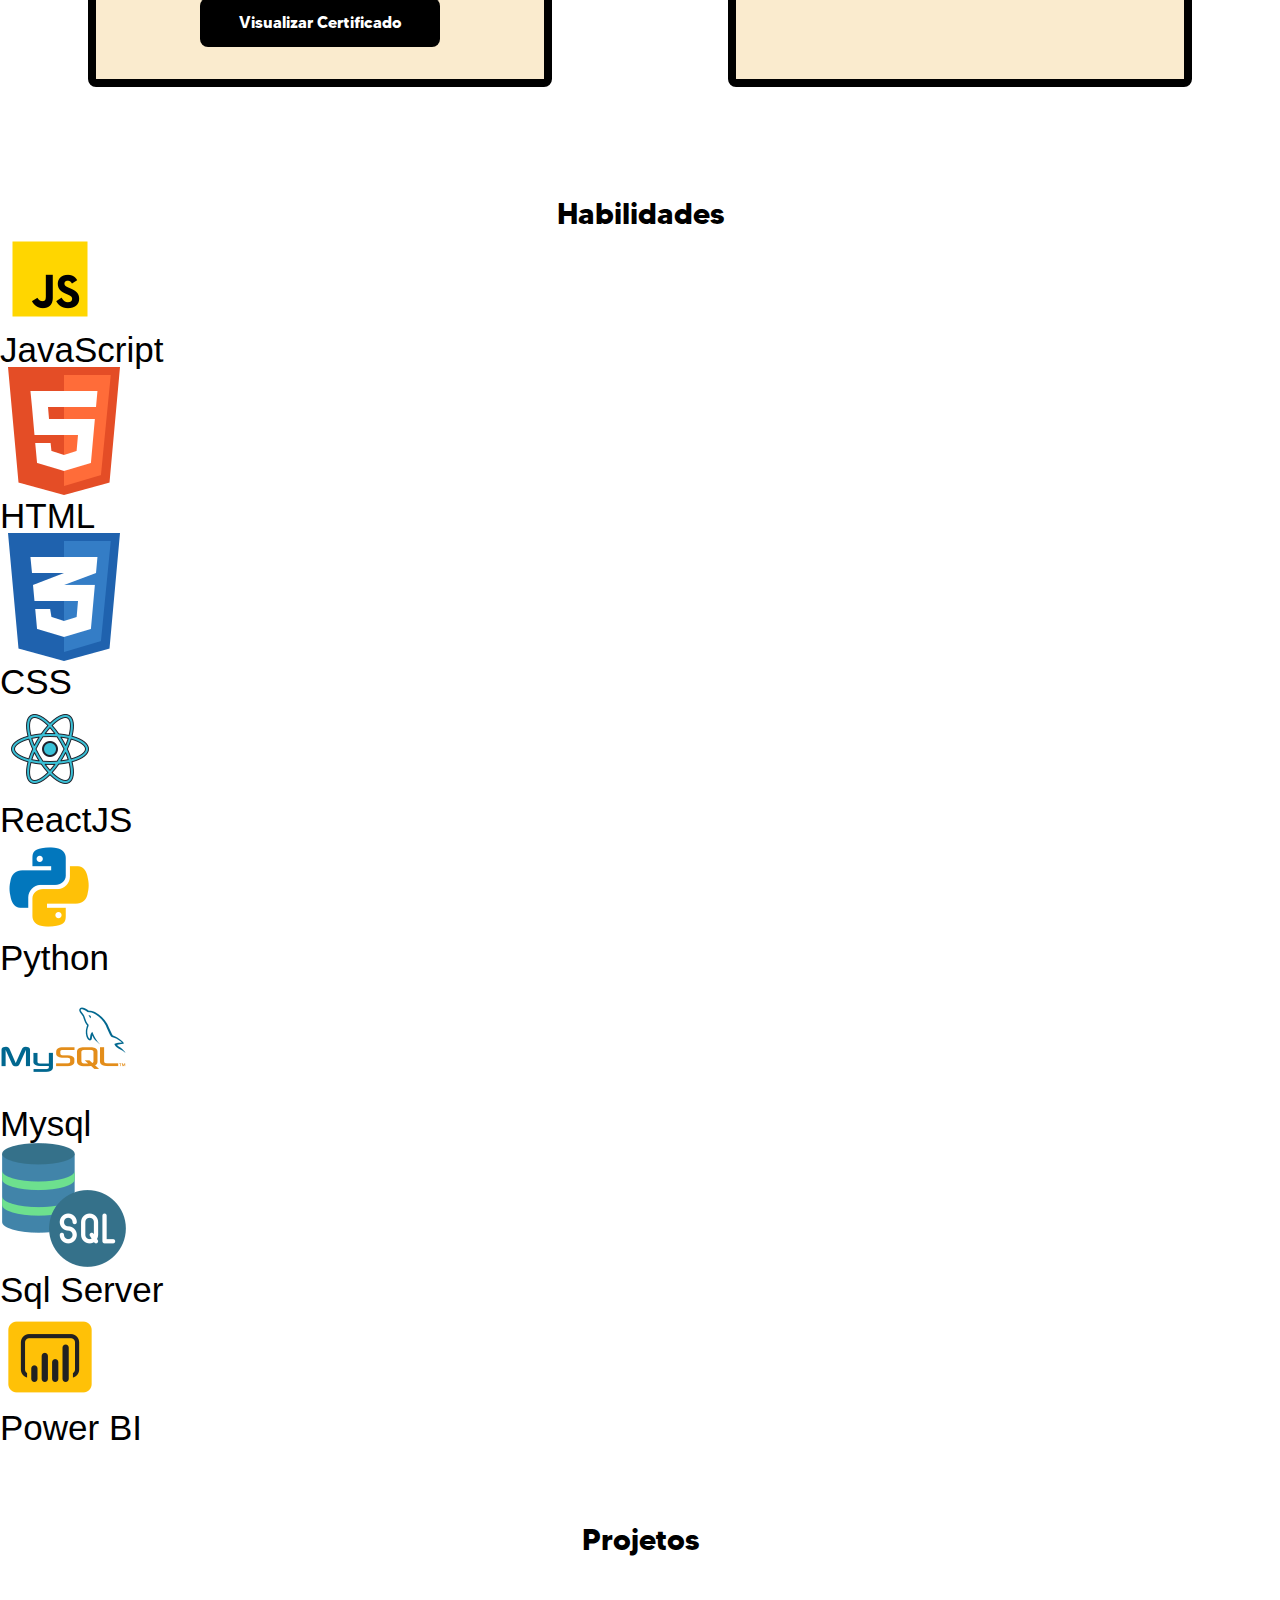
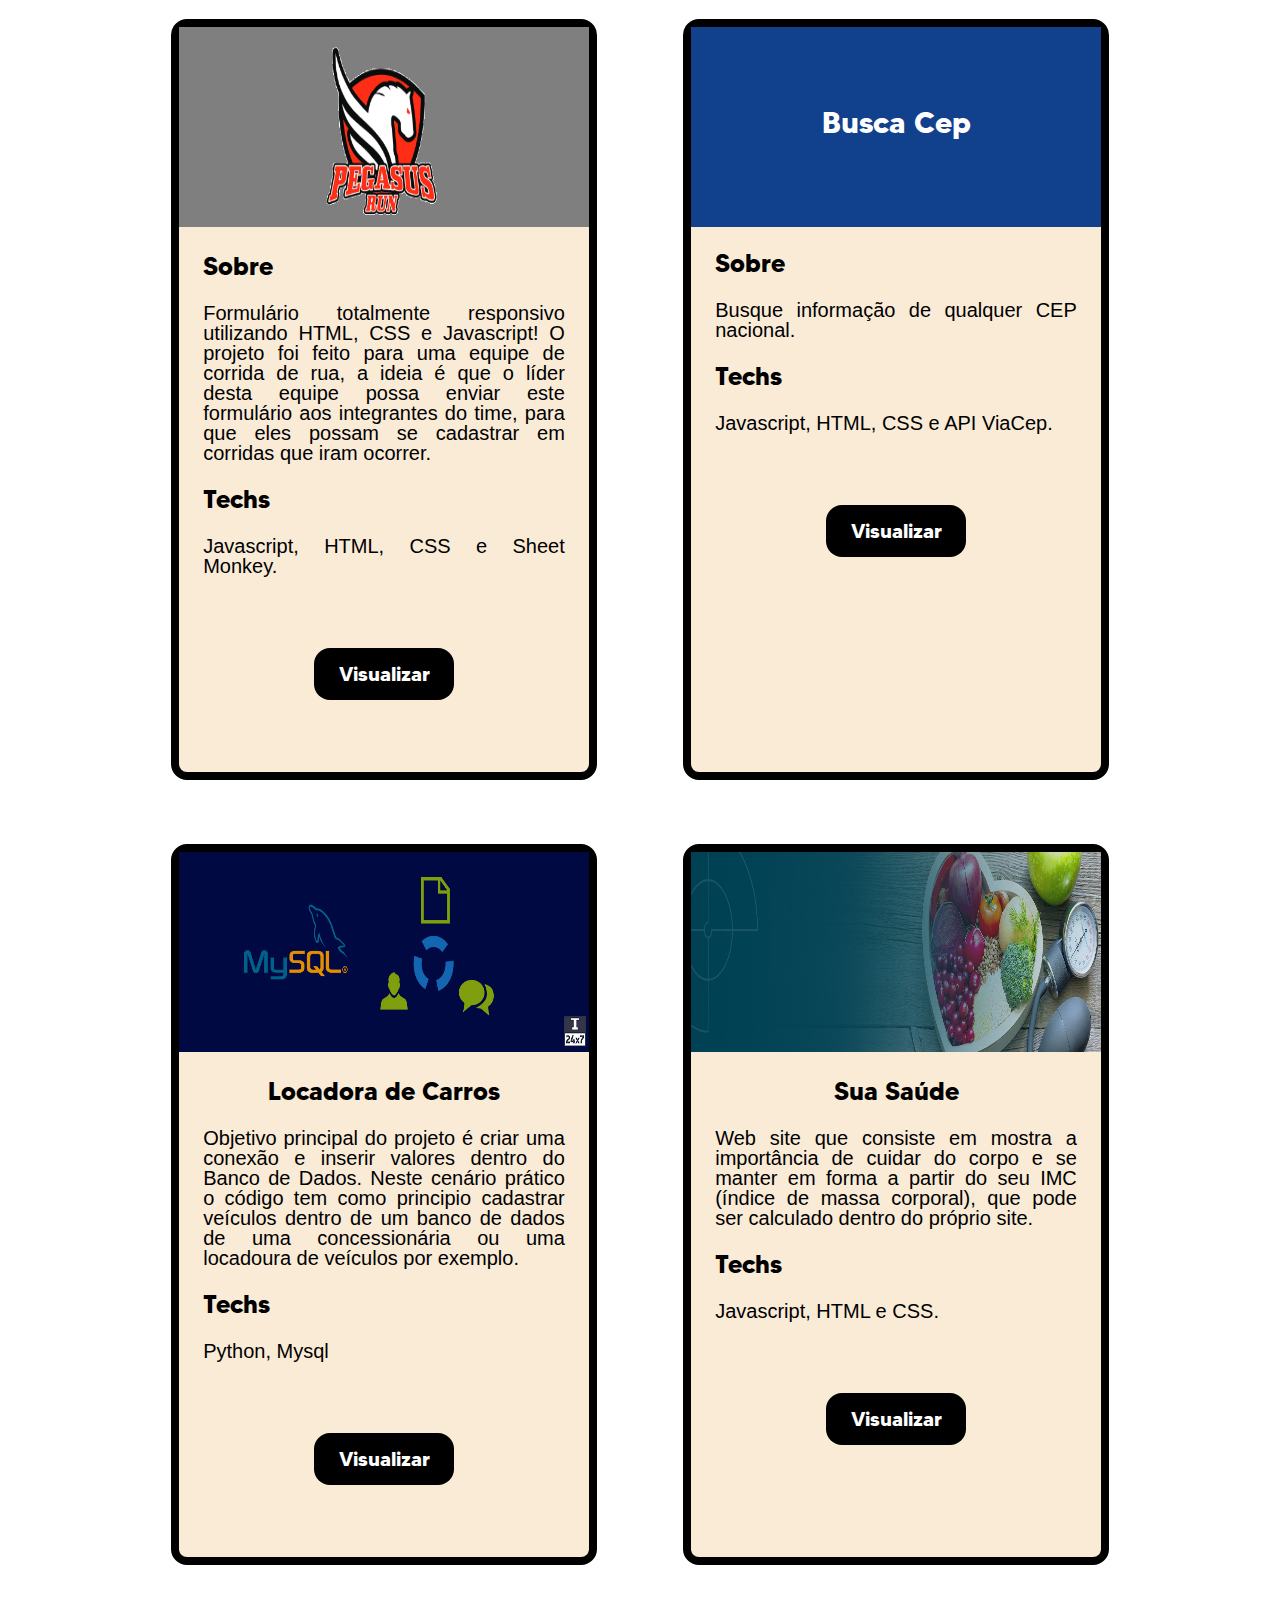
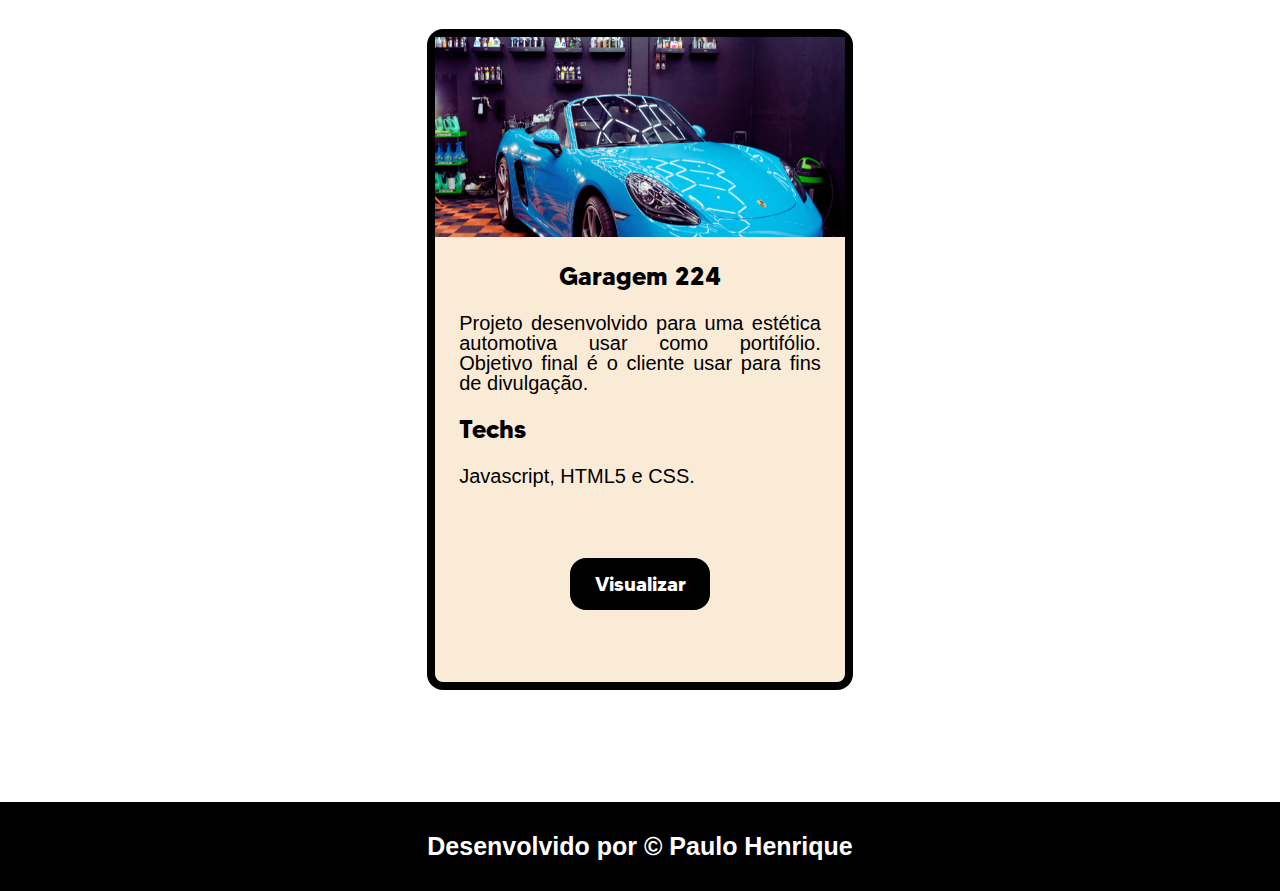
==== commit 6bc19aba: "Update Index.html" ====
--- a/index.html
+++ b/index.html
@@ -188,6 +188,40 @@
         <!--Inicio Habilidades-->
         <section class="habilidades" id="habilidades">
             <h1>Habilidades</h1>
+            <div class="habilidades-container">
+                <div class="habilidades-box">
+                    <img src="./assets/img/icon-techs/icons-javascript.png" alt="ícone JavaScript">
+                    <p>JavaScript</p>
+                </div>
+                <div class="habilidades-box">
+                    <img src="./assets/img/icon-techs/icon-html.png" alt="ícone HTML">
+                    <p>HTML</p>
+                </div>
+                <div class="habilidades-box">
+                    <img src="./assets/img/icon-techs/icon-css.png" alt="Ícone CSS">
+                    <p>CSS</p>
+                </div>
+                <div class="habilidades-box">
+                    <img src="./assets/img/icon-techs/icon-reactjs.png" alt="ícone React Js">
+                    <p>ReactJS</p>
+                </div>
+                <div class="habilidades-box">
+                    <img src="./assets/img/icon-techs/icon-python.png" alt="ícone Python">
+                    <p>Python</p>
+                </div>
+                <div class="habilidades-box">
+                    <img src="./assets/img/icon-techs/icon-mysql.png" alt="Ícone Mysql">
+                    <p>Mysql</p>
+                </div>
+                <div class="habilidades-box" id="sql">
+                    <img src="./assets/img/icon-techs/icon-sqlserver.png" alt="ícone SQL Server">
+                    <p>Sql Server</p>
+                </div>
+                <div class="habilidades-box">
+                    <img src="./assets/img/icon-techs/icon-powerbi.png" alt="ícone Power Bi">
+                    <p>Power BI</p>
+                </div>
+            </div>
         </section>
          <!--Fim Habilidades-->
          <!--Inicio Projetos-->
--- a/assets/css/qualificacoes/style.css
+++ b/assets/css/qualificacoes/style.css
@@ -24,6 +24,7 @@
     width: 25%;
     border: 0.5rem solid #000;
     border-radius: 0.5rem;
+    background-color: #faebce;
 }
 
 .qualificacoes-box-header{
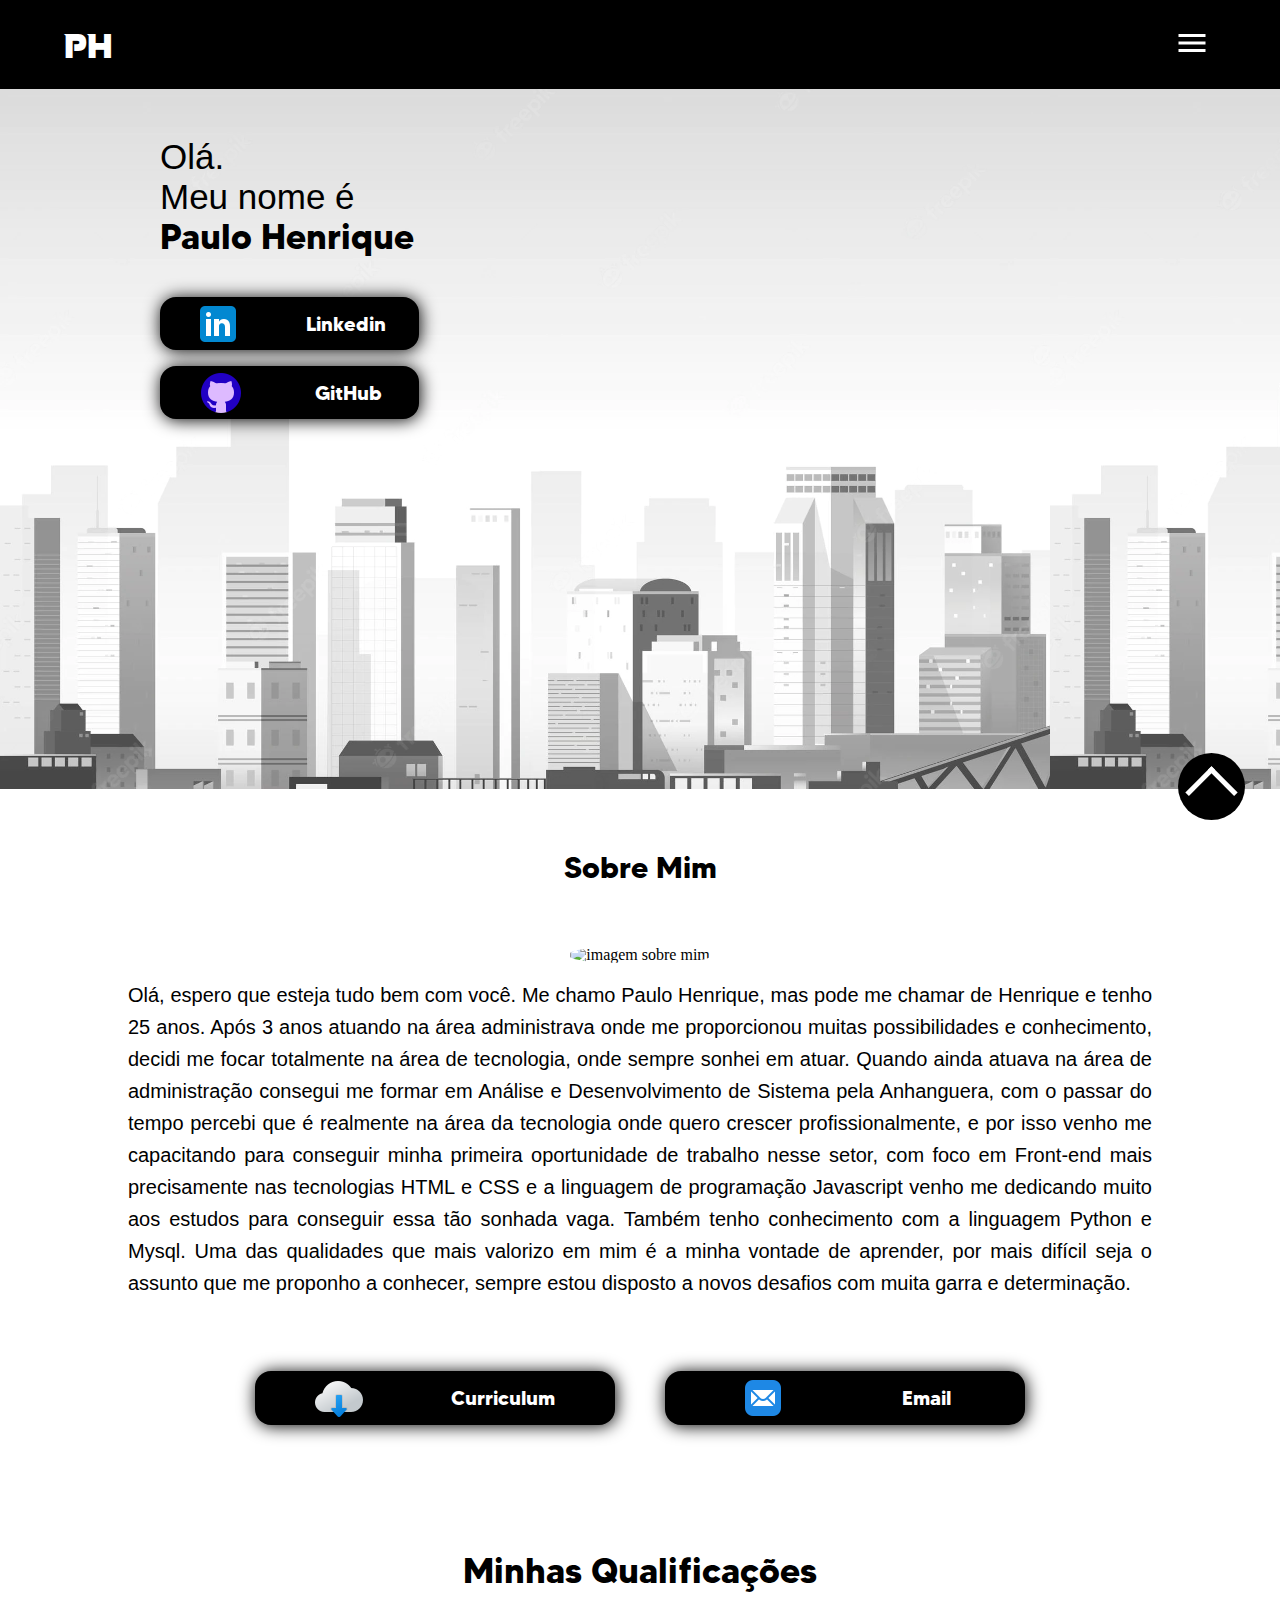
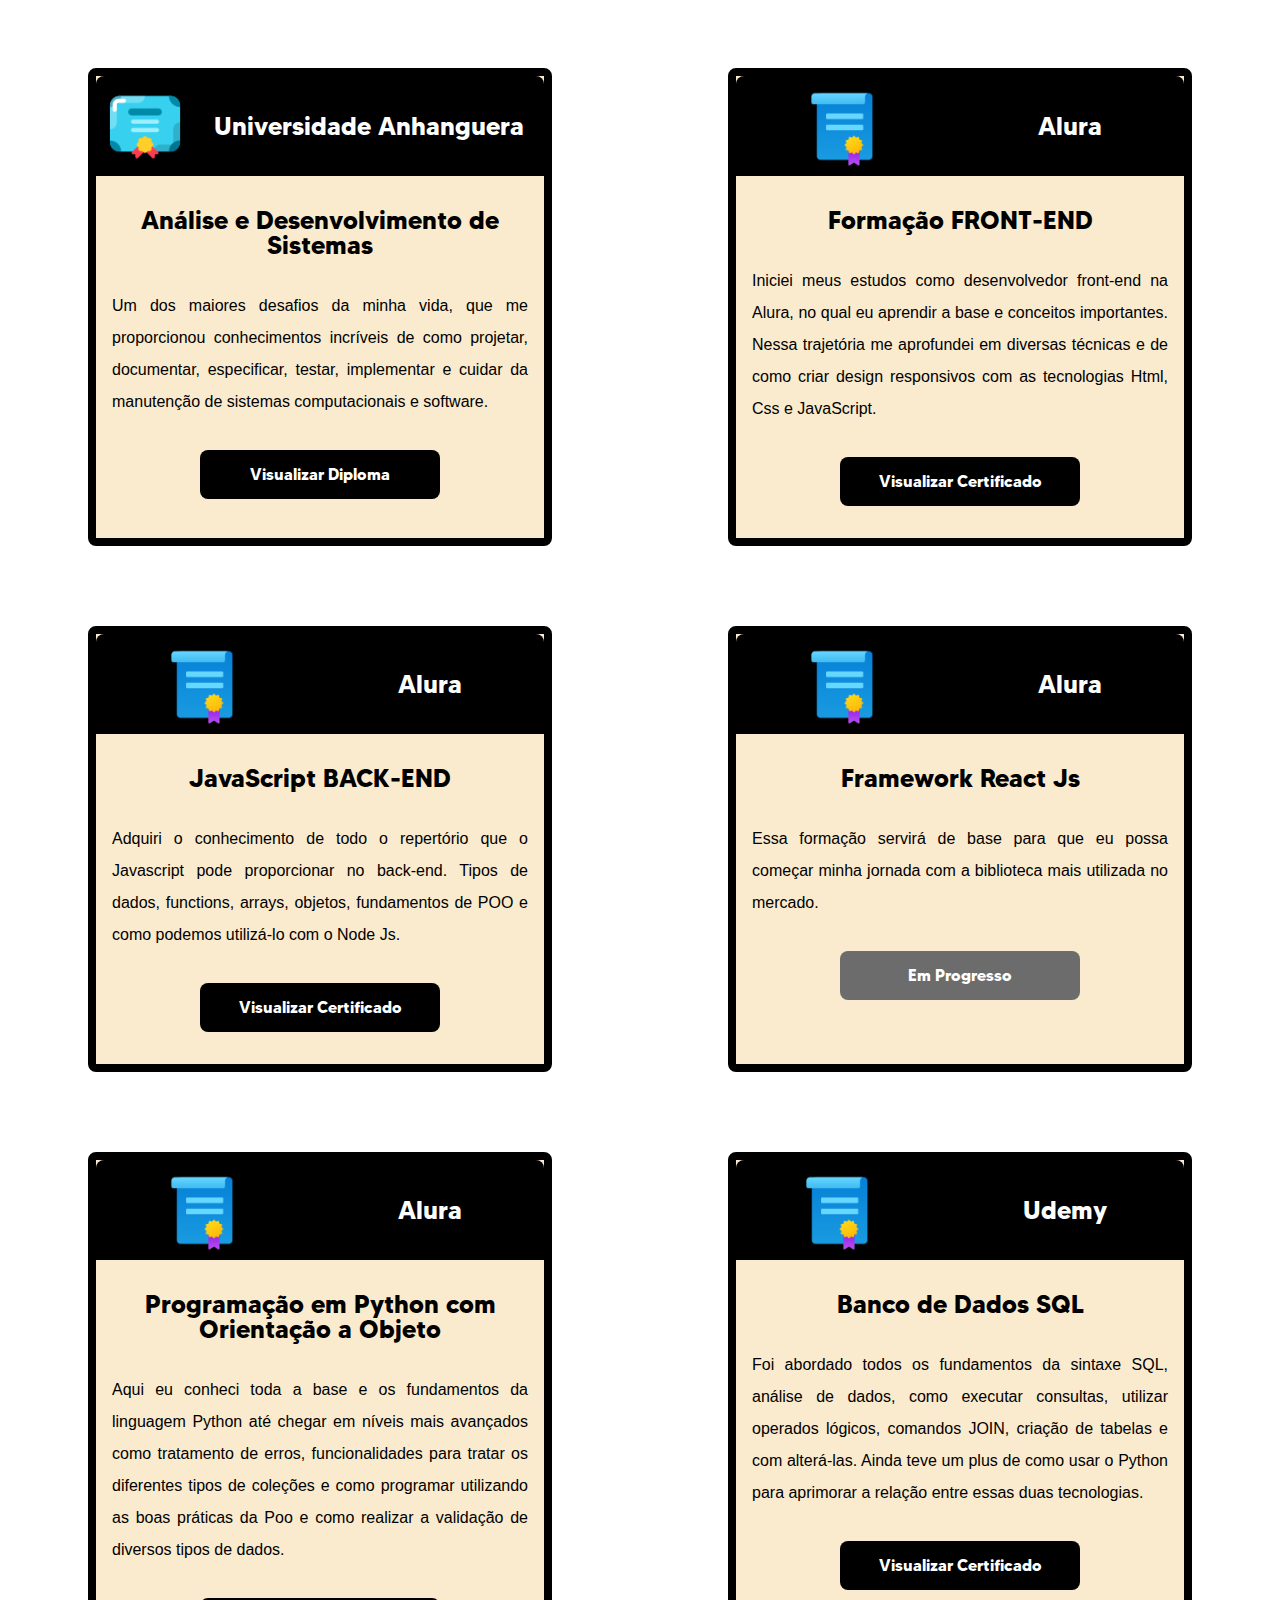
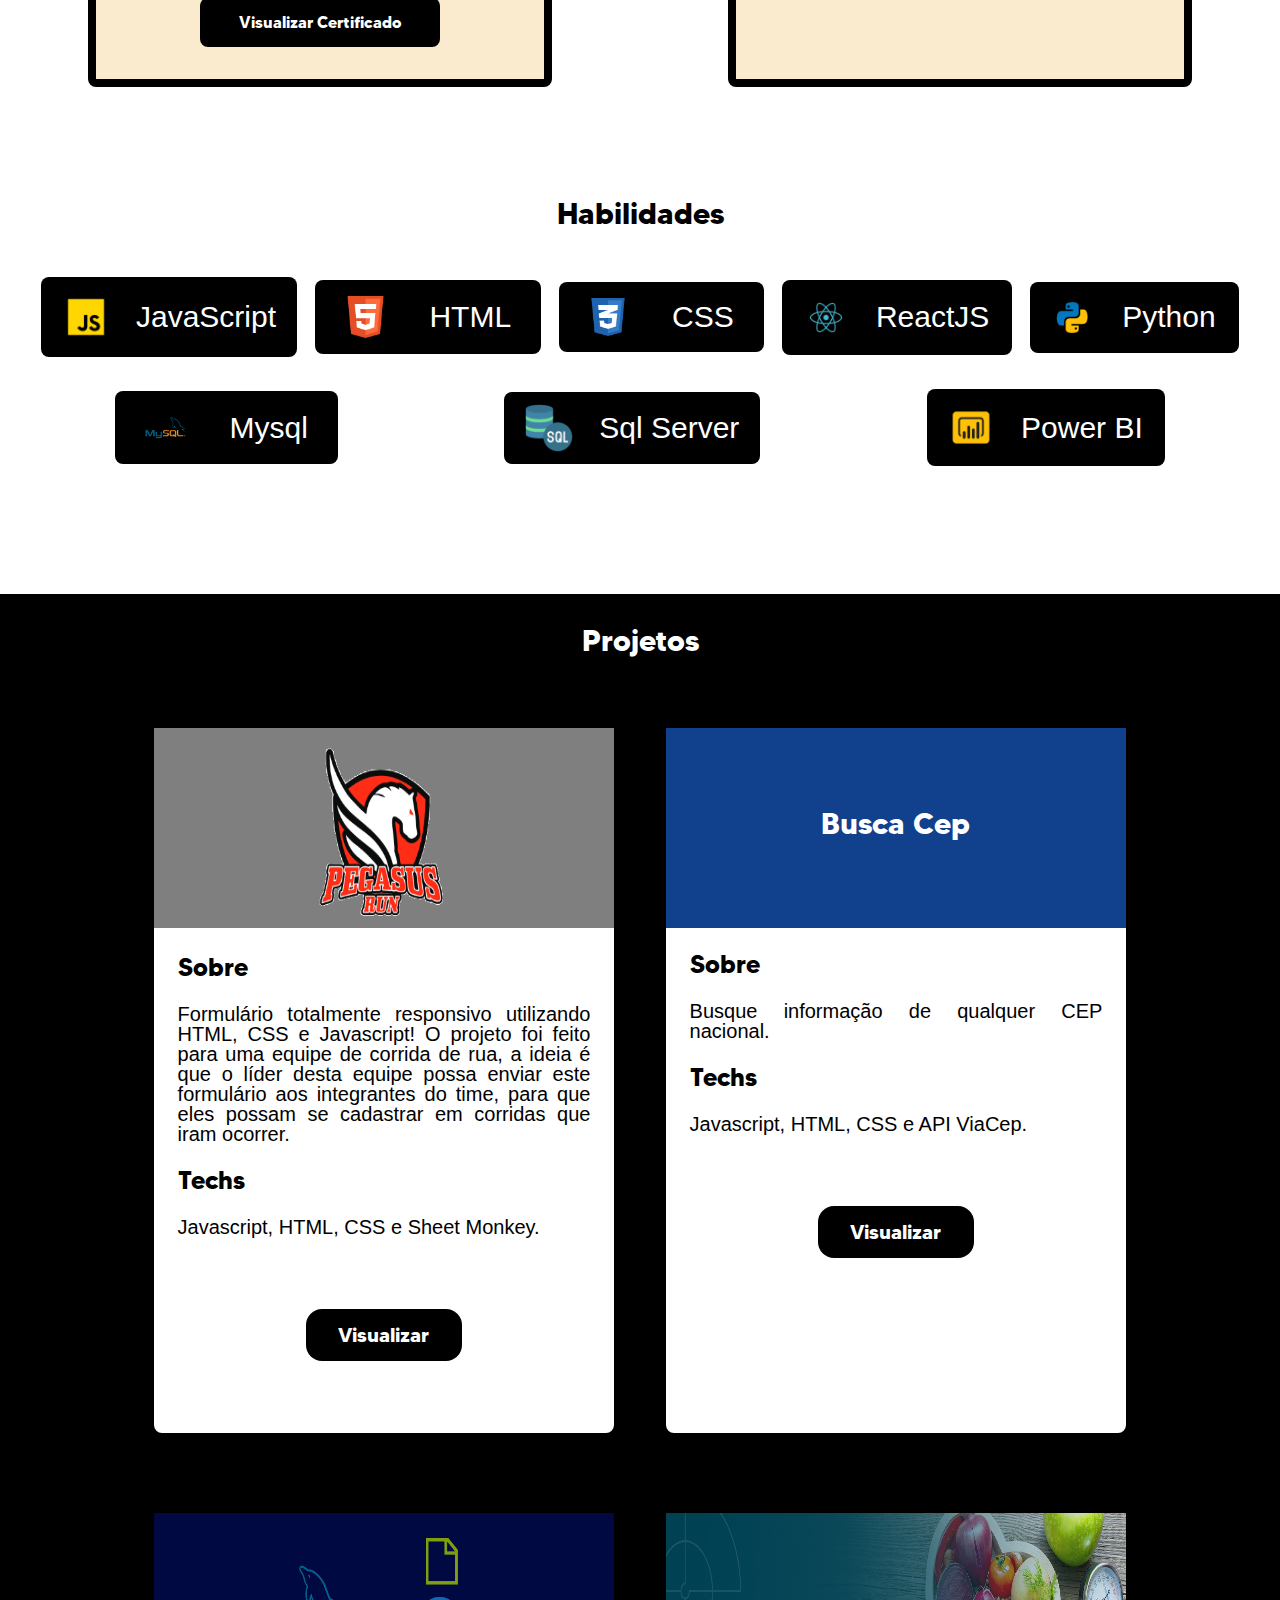
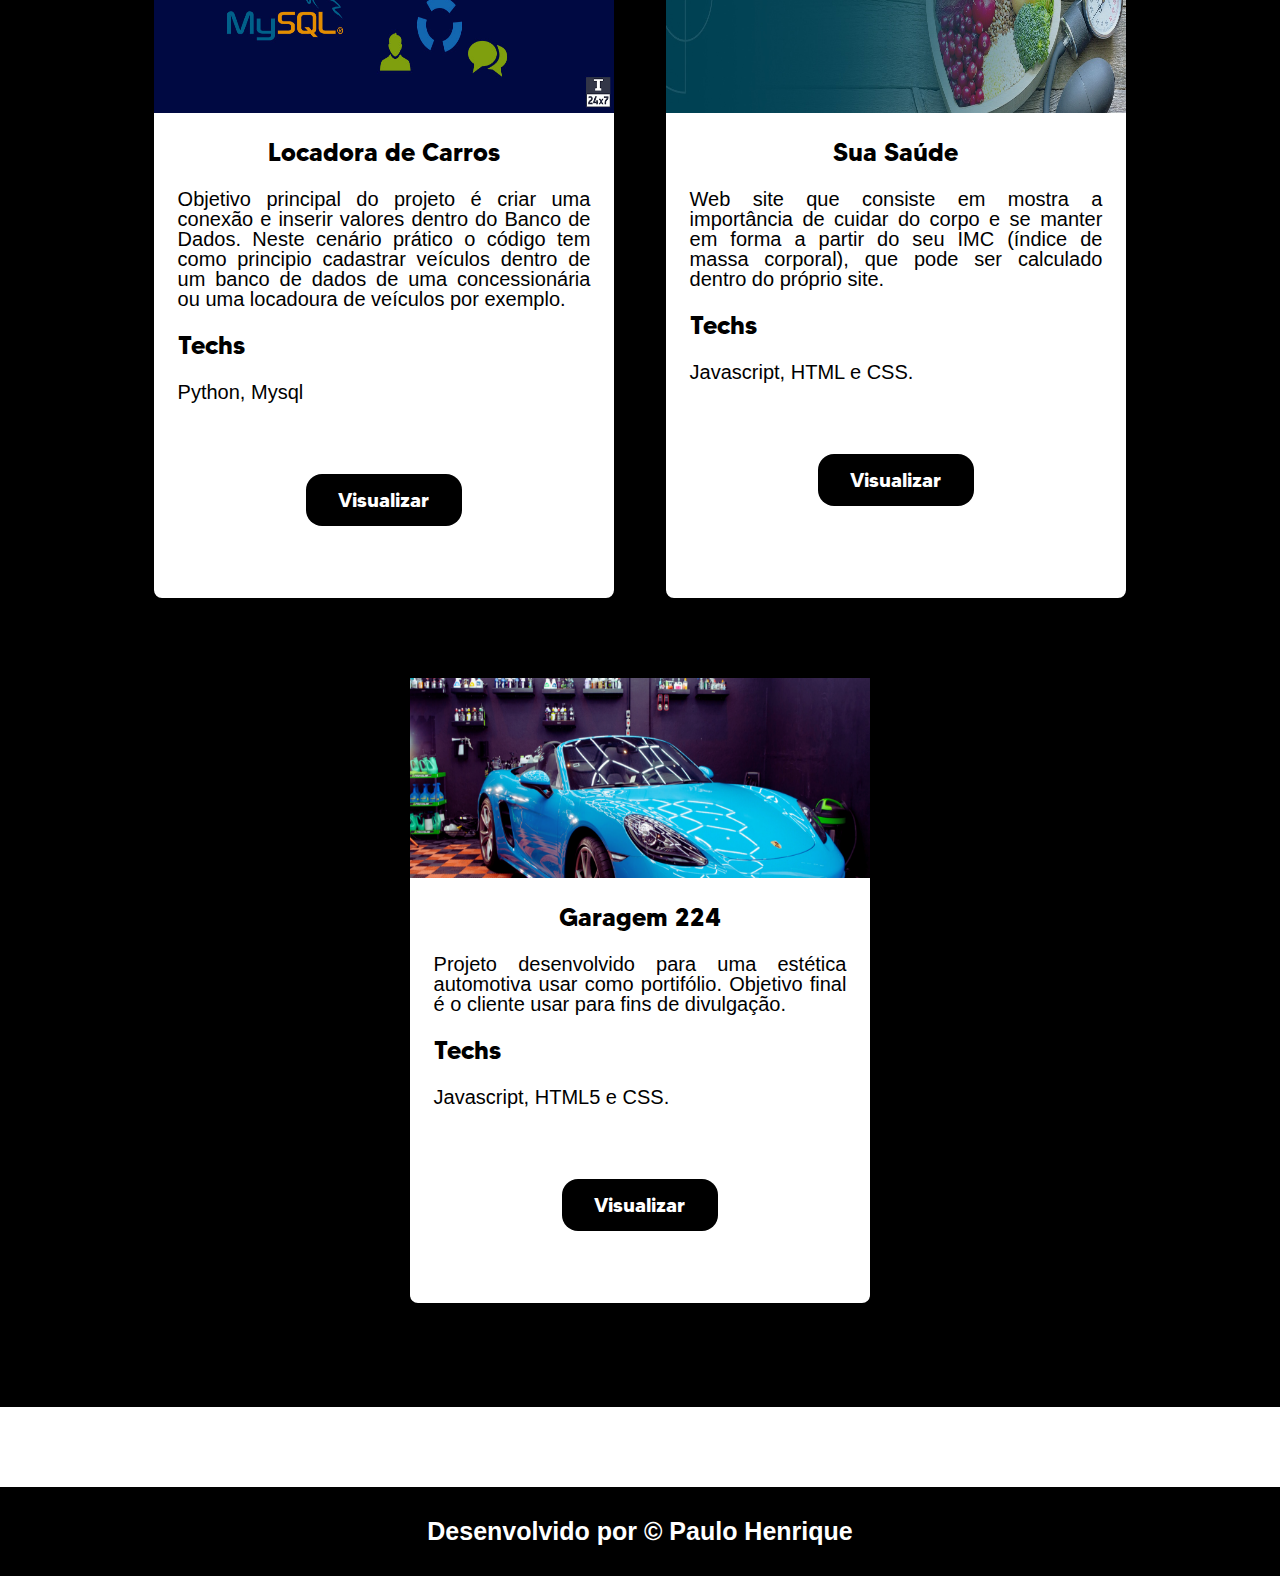
==== commit f1561364: "." ====
--- a/index.html
+++ b/index.html
@@ -100,7 +100,7 @@
                 </div>
             </div>
             <div class="botao-container__sobre">
-                <a class="botao-link__sobre" href="./assets/Paulo Henrique CV.pdf"> <img src="./assets/img/icon-download.png" alt="icon de download">Curriculum</a>
+                <a class="botao-link__sobre" href="./assets/documents/Paulo Henrique CV.pdf"> <img src="./assets/img/icon-download.png" alt="icon de download">Curriculum</a>
                 <a class="botao-link__sobre" href="https://mail.google.com/mail/u/0/#inbox?compose=CllgCKCDlbgrLmtBWTthwPksbvBpQwVDxZtwgrnQPMmsLVpRTlxLSKskJqMfZWBRzdlMwxdHHRL" target="_blank"> <img src="./assets/img/icon-email.png" alt="icon de email">Email</a>
             </div>
         </section>
--- a/assets/css/habilidades-css/style.css
+++ b/assets/css/habilidades-css/style.css
@@ -13,10 +13,46 @@
     src: url('../../font/Designer.otf');
 }
 
+.habilidades{
+    margin: 7rem 0;
+}
+
 .habilidades h1{
     text-align: center;
     font-family: tommy;
     font-size: 30px;
+}
+
+.habilidades-container{
+    display: flex;
+    flex-wrap: wrap;
+    justify-content: space-around;
+    align-items: center;
+    width: 45%;
+    margin: 2rem auto;
+}
+
+.habilidades-box{
+    display: flex;
+    justify-content: space-around;
+    align-items: center;
+    padding: 1rem 0.5rem;
+    margin: 1rem 0;
+    border-radius: 0.5rem;
+    background-color: #000;
+}
+
+.habilidades-box img{
+    width: 20%;
+}
+
+.habilidades-box p{
+    font-size: 30px;
+    color: #ffff;
+}
+
+#sql{
+    height: 40px;
 }
 
 
@@ -29,3 +65,4 @@
 
 
 
+
--- a/assets/css/habilidades-css/mobile.css
+++ b/assets/css/habilidades-css/mobile.css
@@ -0,0 +1,37 @@
+@media screen and (max-width: 779px) {
+    .habilidades{
+        text-align: center;
+    }
+    
+    .habilidades-container{
+        display: inline-block;
+        width: 90%;
+    }
+
+    .habilidades-box img{
+        width: 10%;
+    }
+
+    .habilidades-box p{
+        font-size: 25px;
+        color: #ffff;
+    }
+}
+
+@media (min-width: 780px) and (max-width: 1289px) {
+    .habilidades-container{
+        width: 95%;
+    }
+}
+
+@media (min-width: 1290px) and (max-width: 1474px) {
+    .habilidades-container{
+        width: 75%;
+    }
+}
+
+@media (min-width: 1475px) and (max-width: 1670px) {
+    .habilidades-container{
+        width: 65%;
+    }
+}--- a/assets/css/projetos/style.css
+++ b/assets/css/projetos/style.css
@@ -5,12 +5,15 @@
 
 .projetos{
     margin: 5rem 0;
+    padding: 2rem 0;
+    background-color: #000000;
 }
 
 .projetos h1{
     text-align: center;
     font-size: 30px;
     font-family: tommy;
+    color: #ffffff;
 }
 
 .container-projetos{
@@ -22,11 +25,11 @@
 }
 
 .box-projetos{
-    width: 40%;
+    width: 45%;
     margin: 2rem 0;
     border: 0.5rem solid #000000;
     border-radius: 1rem;
-    background-color: #FAEBD7;
+    background-color: #ffffff;
 }
 
 .banner-projetos{
--- a/assets/css/projetos/mobile.css
+++ b/assets/css/projetos/mobile.css
@@ -1,4 +1,43 @@
-@media screen and (max-width: 800px) {
+@media screen and (max-width: 449px) {
+     .container-projetos{
+        display: inline-block;
+        width: 100%;
+    }
+
+    .box-projetos{
+        margin: 3rem auto;
+        width: 90%;
+        height: 650px;
+    }
+
+    .box-projetos h1{
+        height: 100px;
+        line-height: 100px;
+    }
+
+    .banner-projetos{
+        height: 100px;
+    }
+
+    .box-projetos p{
+        font-size: 20px;
+    }
+
+    .container-botao__projetos{
+        width: 100%;
+        padding: 0;
+    }
+
+    .botao-link__projetos{
+        width: 70%;
+    }
+
+    #encurta{
+        height: 560px;
+    }
+}
+
+@media (min-width: 450px) and (max-width: 800px) {
     .container-projetos{
         display: inline-block;
         width: 100%;
@@ -16,7 +55,7 @@
     }
 
     .banner-projetos{
-        height: 100px;
+        height: 150px;
     }
 
     .box-projetos p{
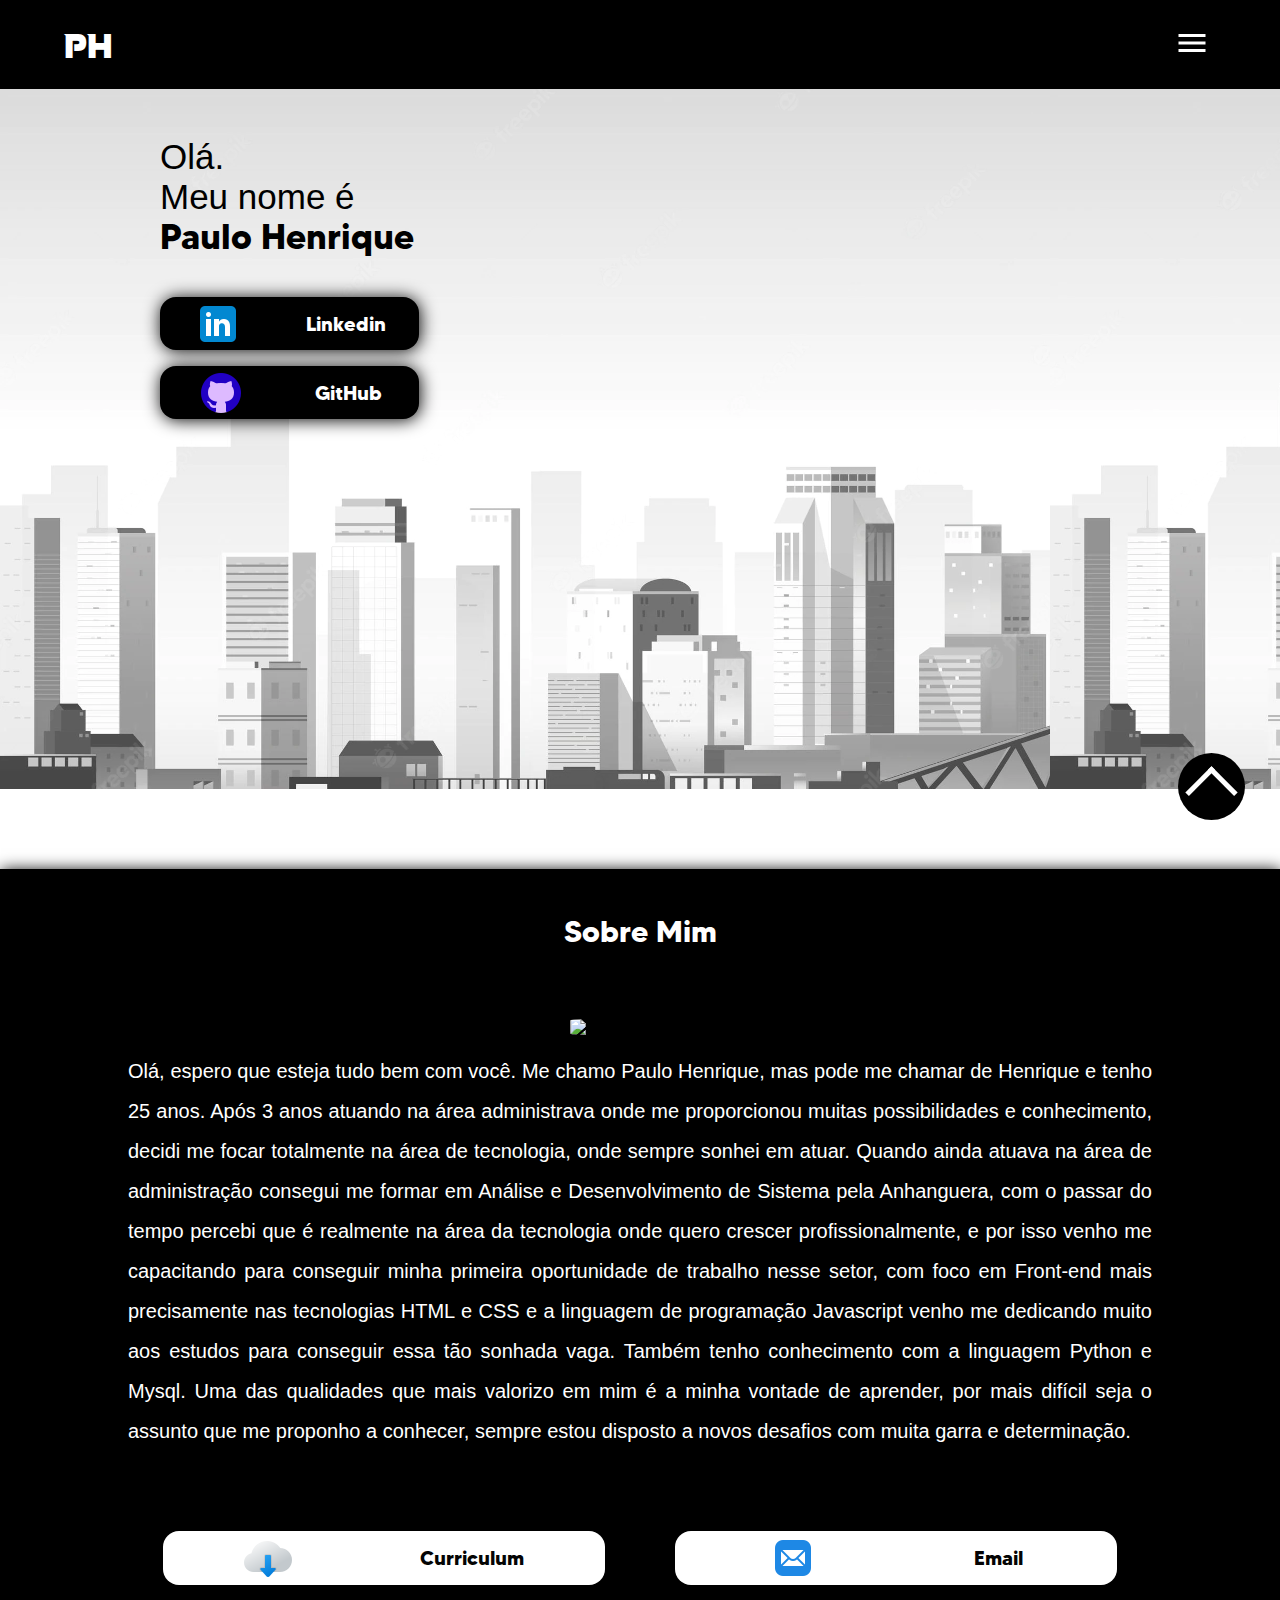
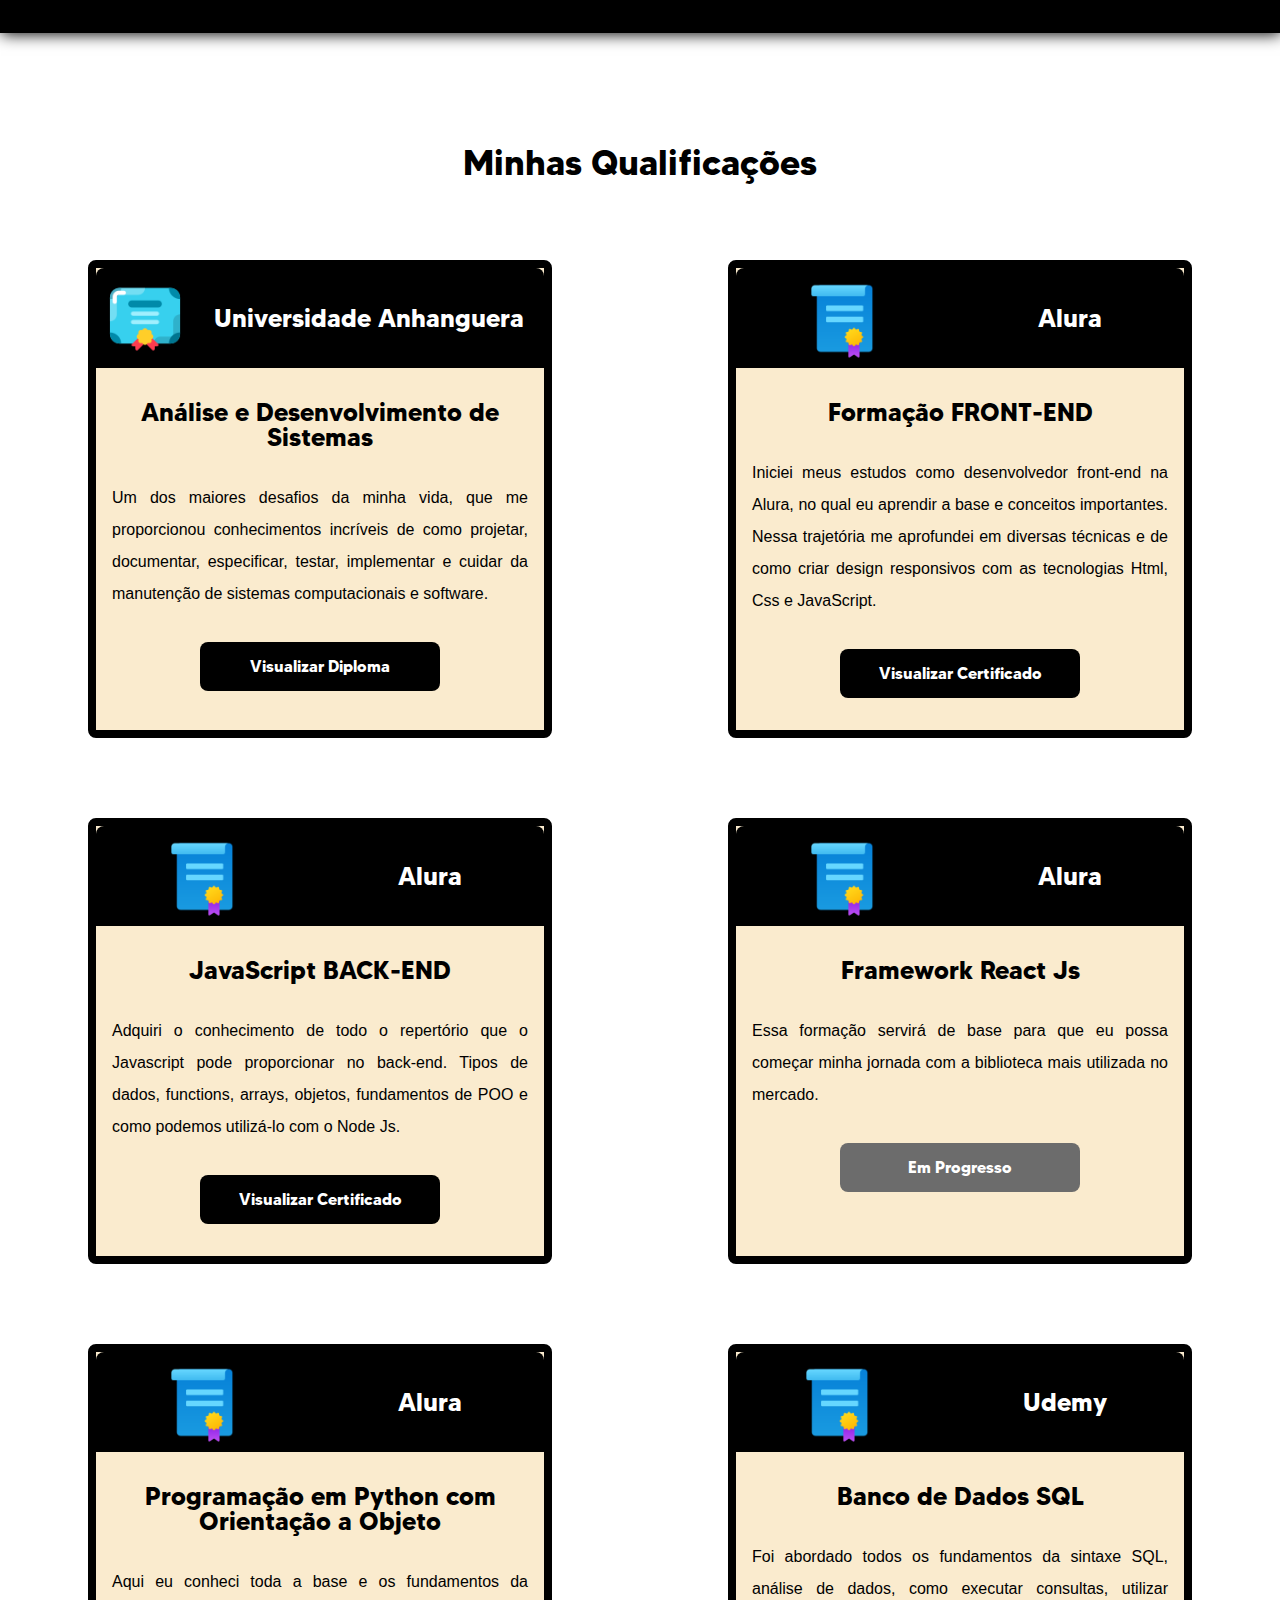
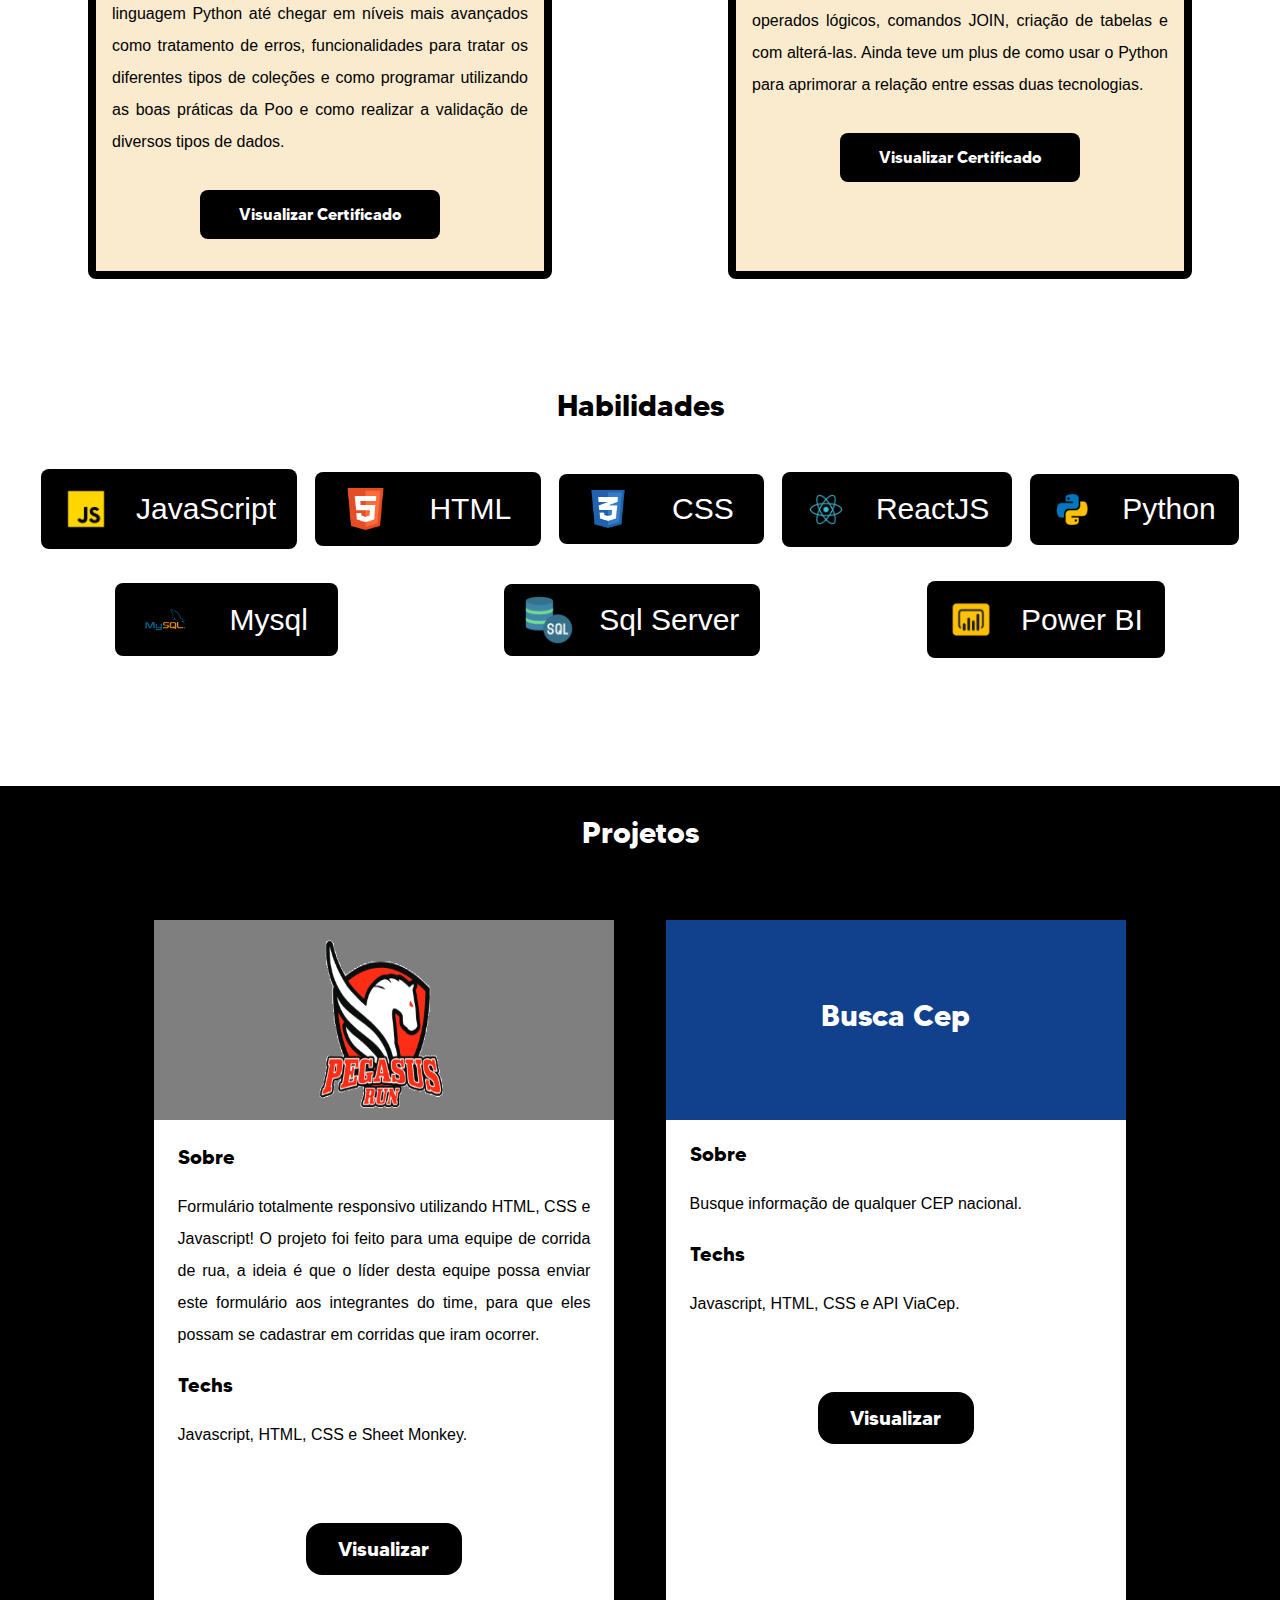
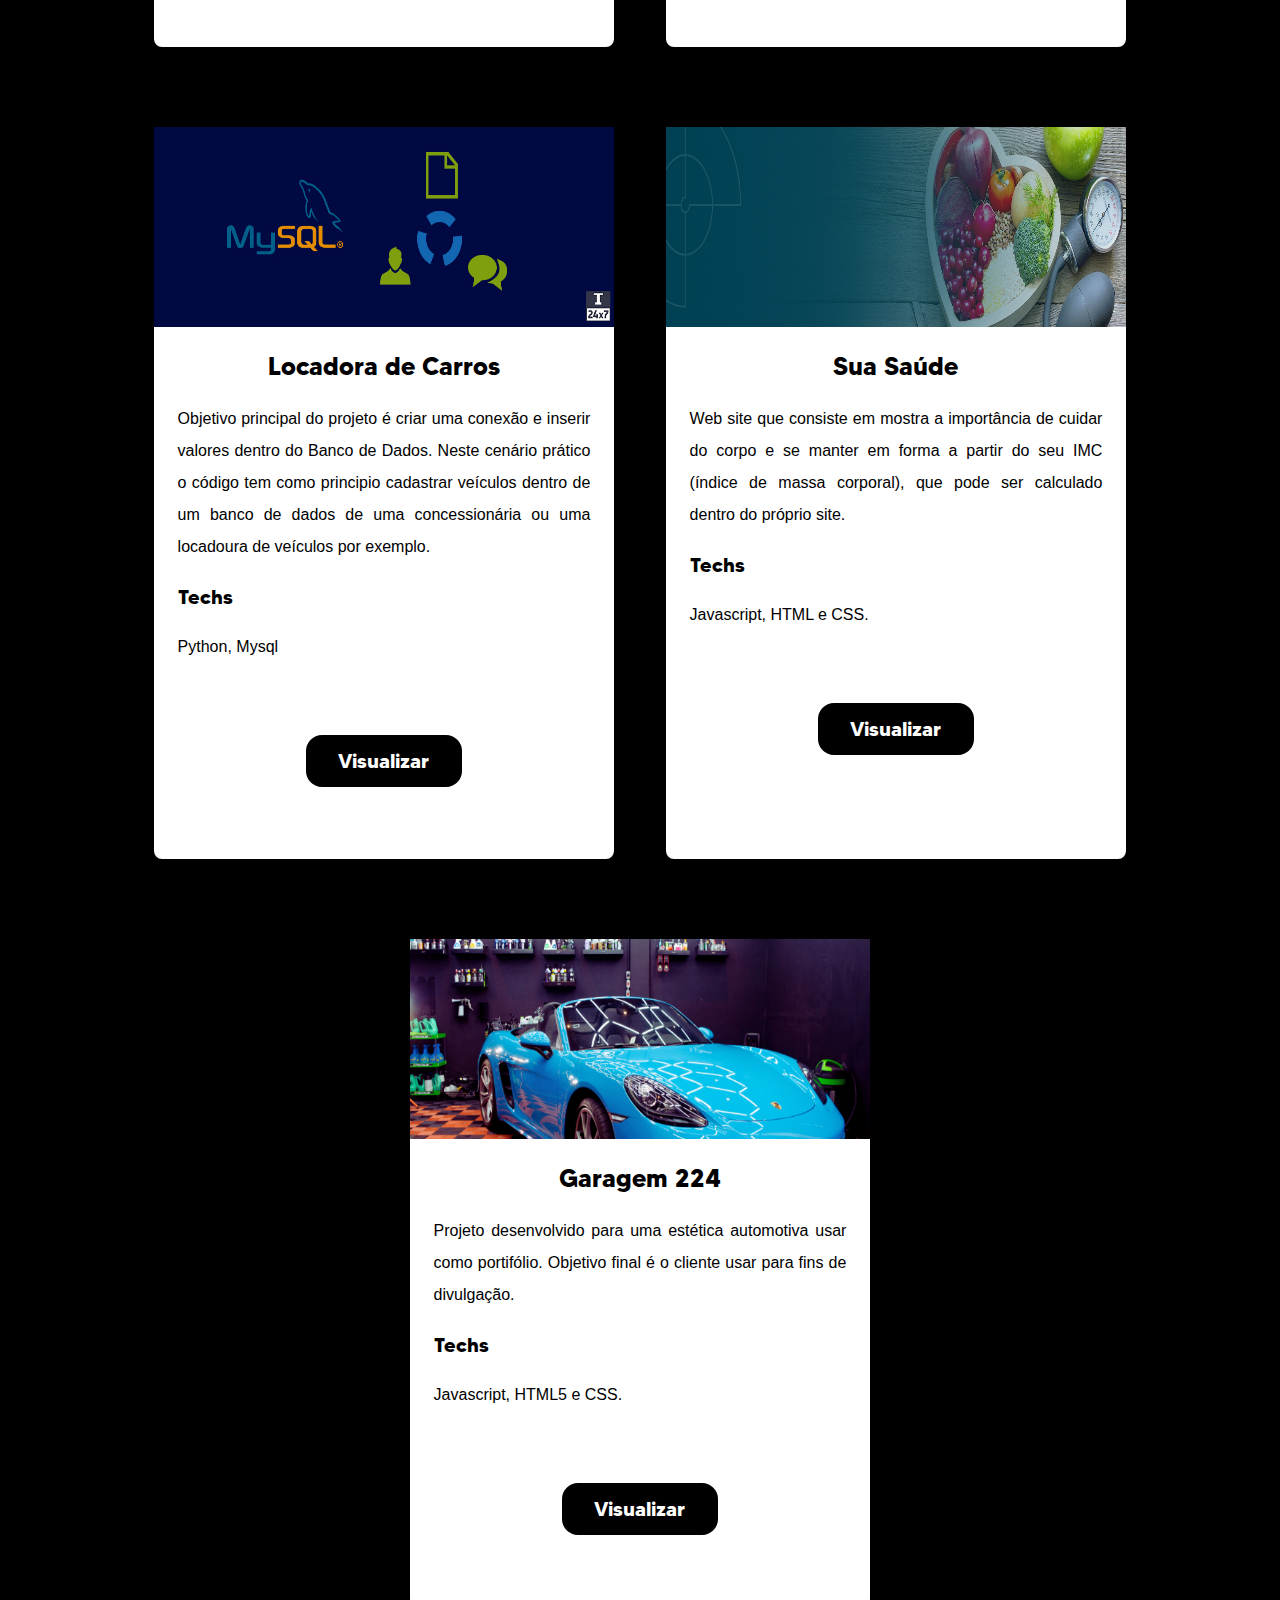
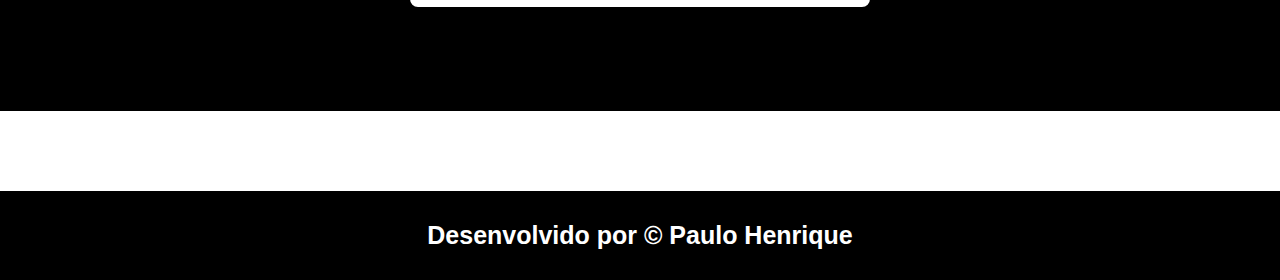
==== commit edcd6d57: "Update CSS" ====
--- a/index.html
+++ b/index.html
@@ -52,6 +52,7 @@
                 <ul>
                     <li class="nav-item"><a href="#inicio" class="nav-link">Início</a></li>
                     <li class="nav-item"><a href="#sobre" class="nav-link">Sobre</a></li>
+                    <li class="nav-item"><a href="#qualificacoes" class="nav-link">Qualificações</a></li>
                     <li class="nav-item"><a href="#habilidades" class="nav-link">Habilidades</a></li>
                     <li class="nav-item"><a href="#projetos" class="nav-link">Projetos</a></li>
                 </ul>
@@ -91,7 +92,9 @@
         <section class="sobre" id="sobre">
             <h1>Sobre Mim</h1>
             <div class="sobre-container">
-                <div class="img-container"><img src="./assets/img/img-sobre.jpg" alt="imagem sobre mim" class="img-sobre"></div>
+                <div class="img-container">
+                    <img src="./assets/img/img-sobre.jpg" alt="imagem sobre mim" class="img-sobre">
+                </div>
                 <div>
                     <p class="txt-sobre">Olá, espero que esteja tudo bem com você. Me chamo Paulo Henrique, mas pode me chamar de Henrique e tenho  25 anos.
                     Após 3 anos atuando na área administrava onde me proporcionou muitas possibilidades e conhecimento, decidi me focar totalmente na área de tecnologia, onde sempre sonhei em atuar.
@@ -106,7 +109,7 @@
         </section>
         <!--Fim Sobre-->
         <!--Inicio Minhas Qualificações-->
-        <section class="qualificacoes">
+        <section class="qualificacoes" id="qualificacoes">
             <h1>Minhas Qualificações</h1>
             <div class="qualificacoes-container">
                 <!--BOX 01-->
--- a/assets/css/sobre-css/style.css
+++ b/assets/css/sobre-css/style.css
@@ -4,34 +4,38 @@
 }
 
 .sobre{
-    width: 80%;
-    margin: 3rem auto;
-    padding: 1rem;
+    margin: 5rem auto;
+    padding: 3rem 0;
+    background-color: #000000;
+    box-shadow: 1px 1px 15px black;
 }
 
 .sobre h1{
     text-align: center;
     font-family: tommy;
     font-size: 30px;
+    color: #fff;
 }
 
 .sobre-container{
     display: flex;
     justify-content: space-around;
     align-items: center;
-    margin: 3rem 0;
+    width: 80%;
+    margin: 3.5rem auto;
 }
 
 .img-sobre{
     width: 60%;
-    border-radius: 40%;
+    border-radius: 10%;
 }
 
 .txt-sobre{
     font-size: 20px;
     font-family: Arial, Helvetica, sans-serif;
     text-align: justify;
-    line-height: 2rem;
+    line-height: 2.5rem;
+    color: #fff;
 }
 .botao-container__sobre{
     display: flex;
@@ -53,9 +57,8 @@
     border-radius: 1rem;
     font-size: 20px;
     font-family: tommy;
-    background-color: #000000;
-    color:  #fff;
-    box-shadow: 1px 1px 17px black;
+    background-color: #ffffff;
+    color:  #040404;
 }
 
 .botao-link__sobre:hover{
--- a/assets/css/sobre-css/mobile.css
+++ b/assets/css/sobre-css/mobile.css
@@ -1,7 +1,7 @@
 @media screen and (max-width: 800px) {
     .sobre{
-        width: 90%;
-        margin-top: -150px;
+        text-align: center;
+        margin-top: -200px;
     }
     
     .sobre-container{
@@ -36,11 +36,13 @@
 
 @media (min-width: 801px) and (max-width: 1300px) {
     .sobre{
-        width: 80%;
+        text-align: center;
     }
     
     .sobre-container{
         display: inline-block;
+        width: 80%;
+        margin: 3.5rem auto;
     }
 
     .img-container{
@@ -49,7 +51,7 @@
     }
 
     .img-sobre{
-        width: 40%;
+        width: 25%;
     }
 
     .botao-link__sobre{
--- a/assets/css/projetos/style.css
+++ b/assets/css/projetos/style.css
@@ -55,7 +55,7 @@
 
 .box-projetos h3{
     margin: 1.5rem 1.5rem;
-    font-size: 25px;
+    font-size: 20px;
     font-family: tommy;
     color: #000000;
 }
@@ -63,7 +63,8 @@
 .box-projetos p{
     margin: 1.5rem 1.5rem;
     text-align: justify;
-    font-size: 20px;
+    line-height: 2rem;
+    font-size: 16px;
     font-family: Arial, Helvetica, sans-serif;
     color: #000000;
 }
--- a/assets/css/projetos/mobile.css
+++ b/assets/css/projetos/mobile.css
@@ -6,7 +6,7 @@
 
     .box-projetos{
         margin: 3rem auto;
-        width: 90%;
+        width: 85%;
         height: 650px;
     }
 
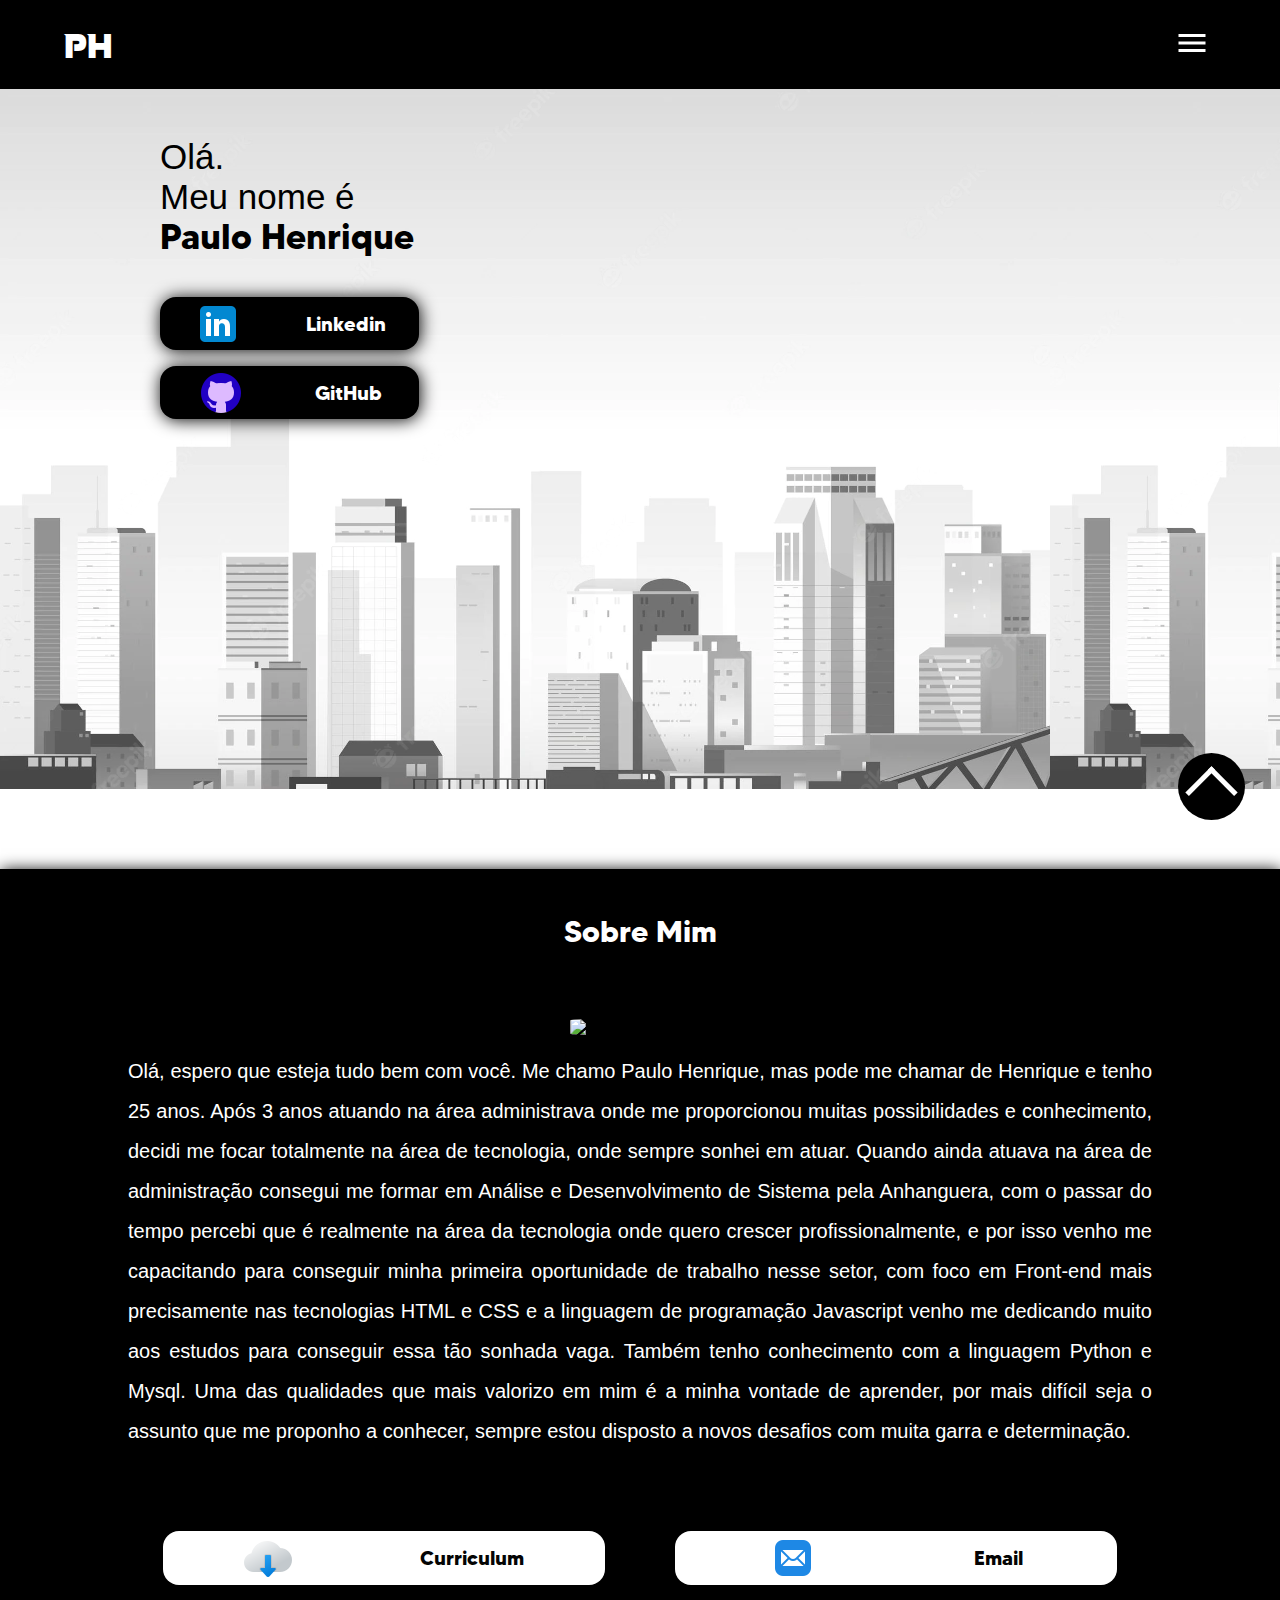
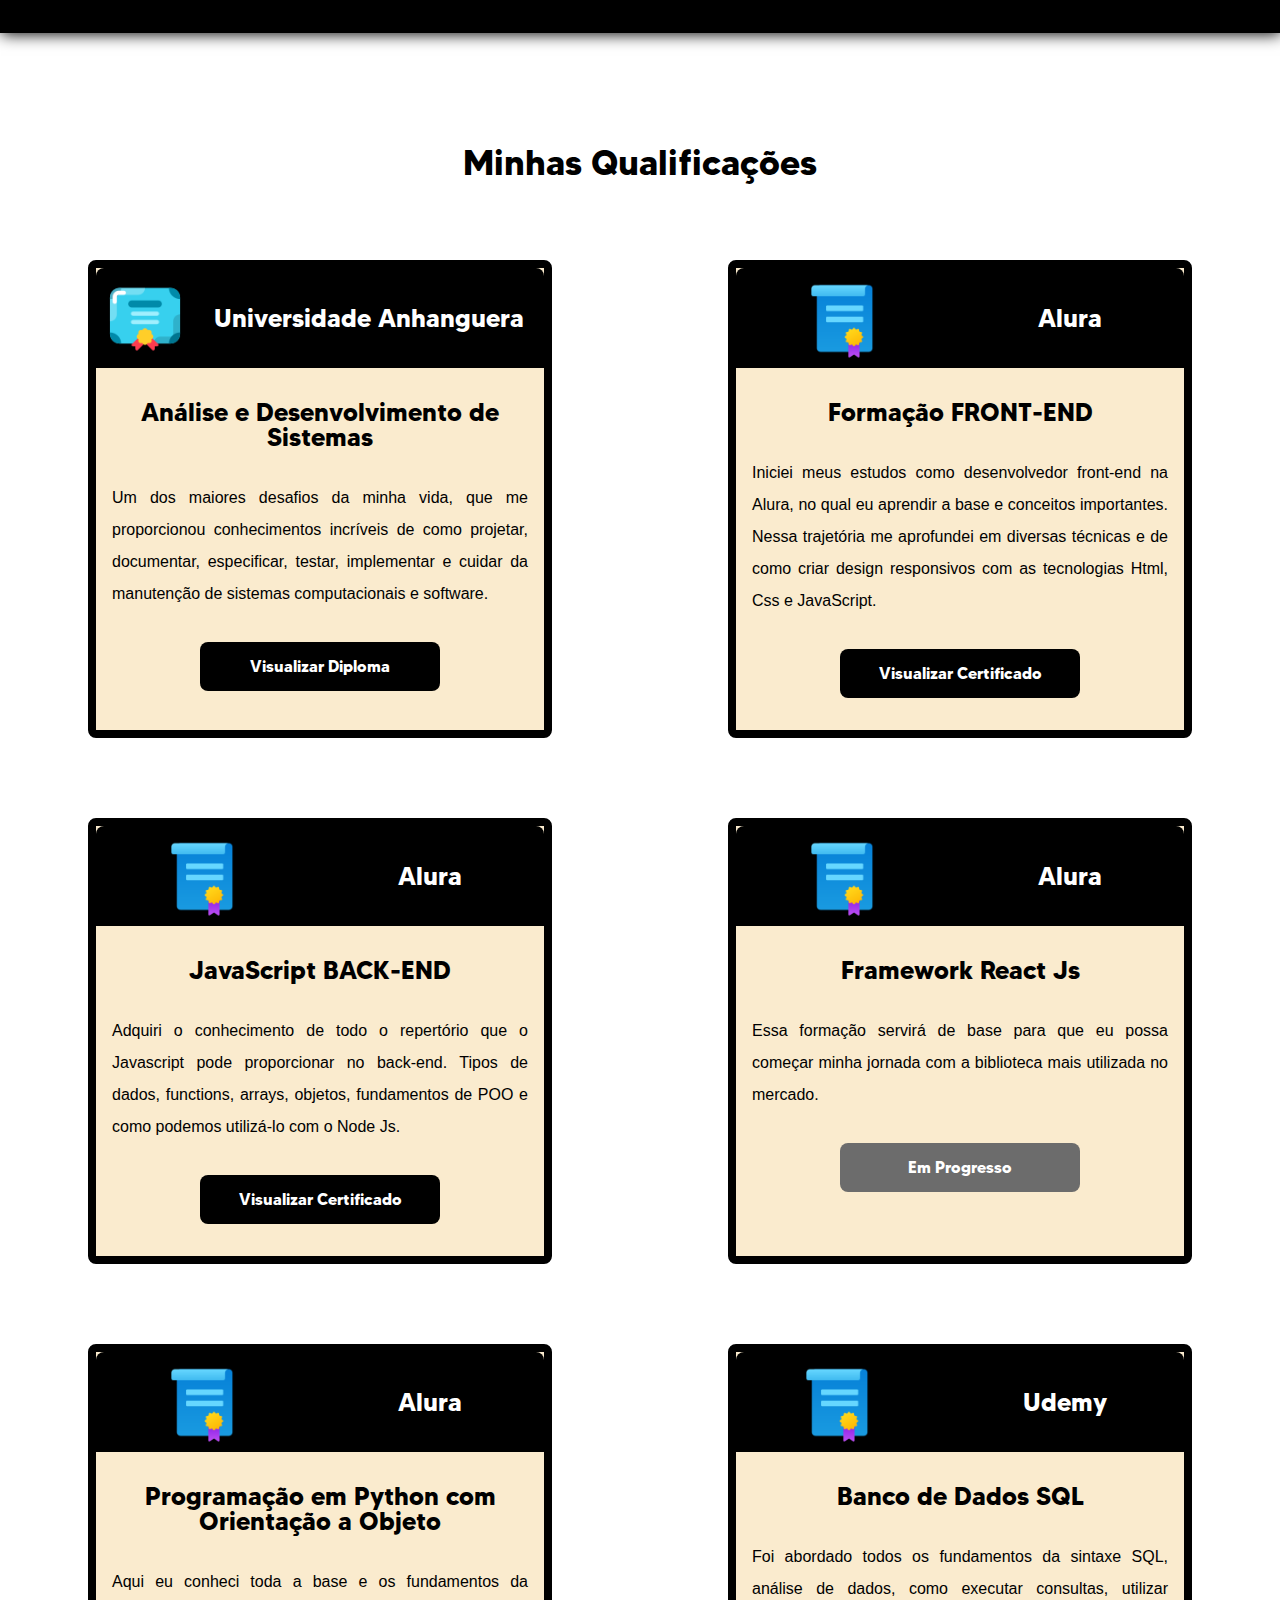
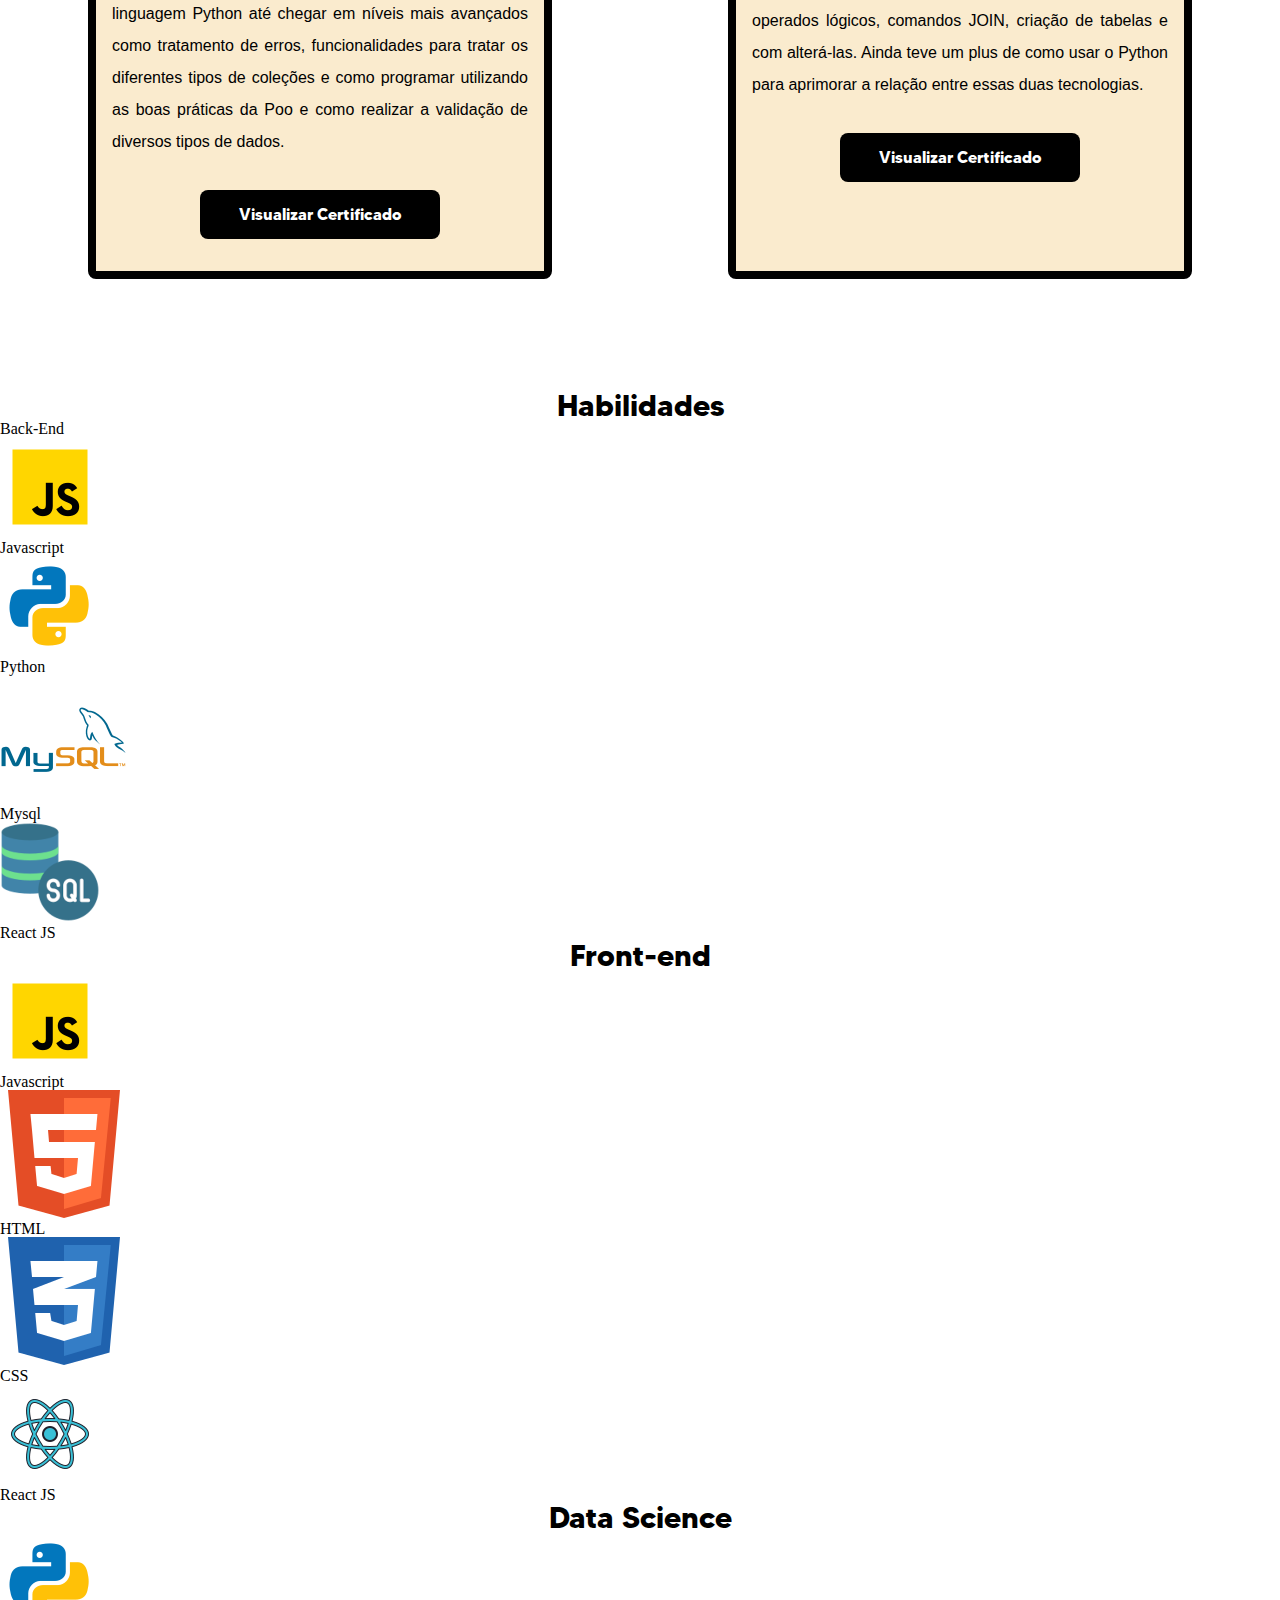
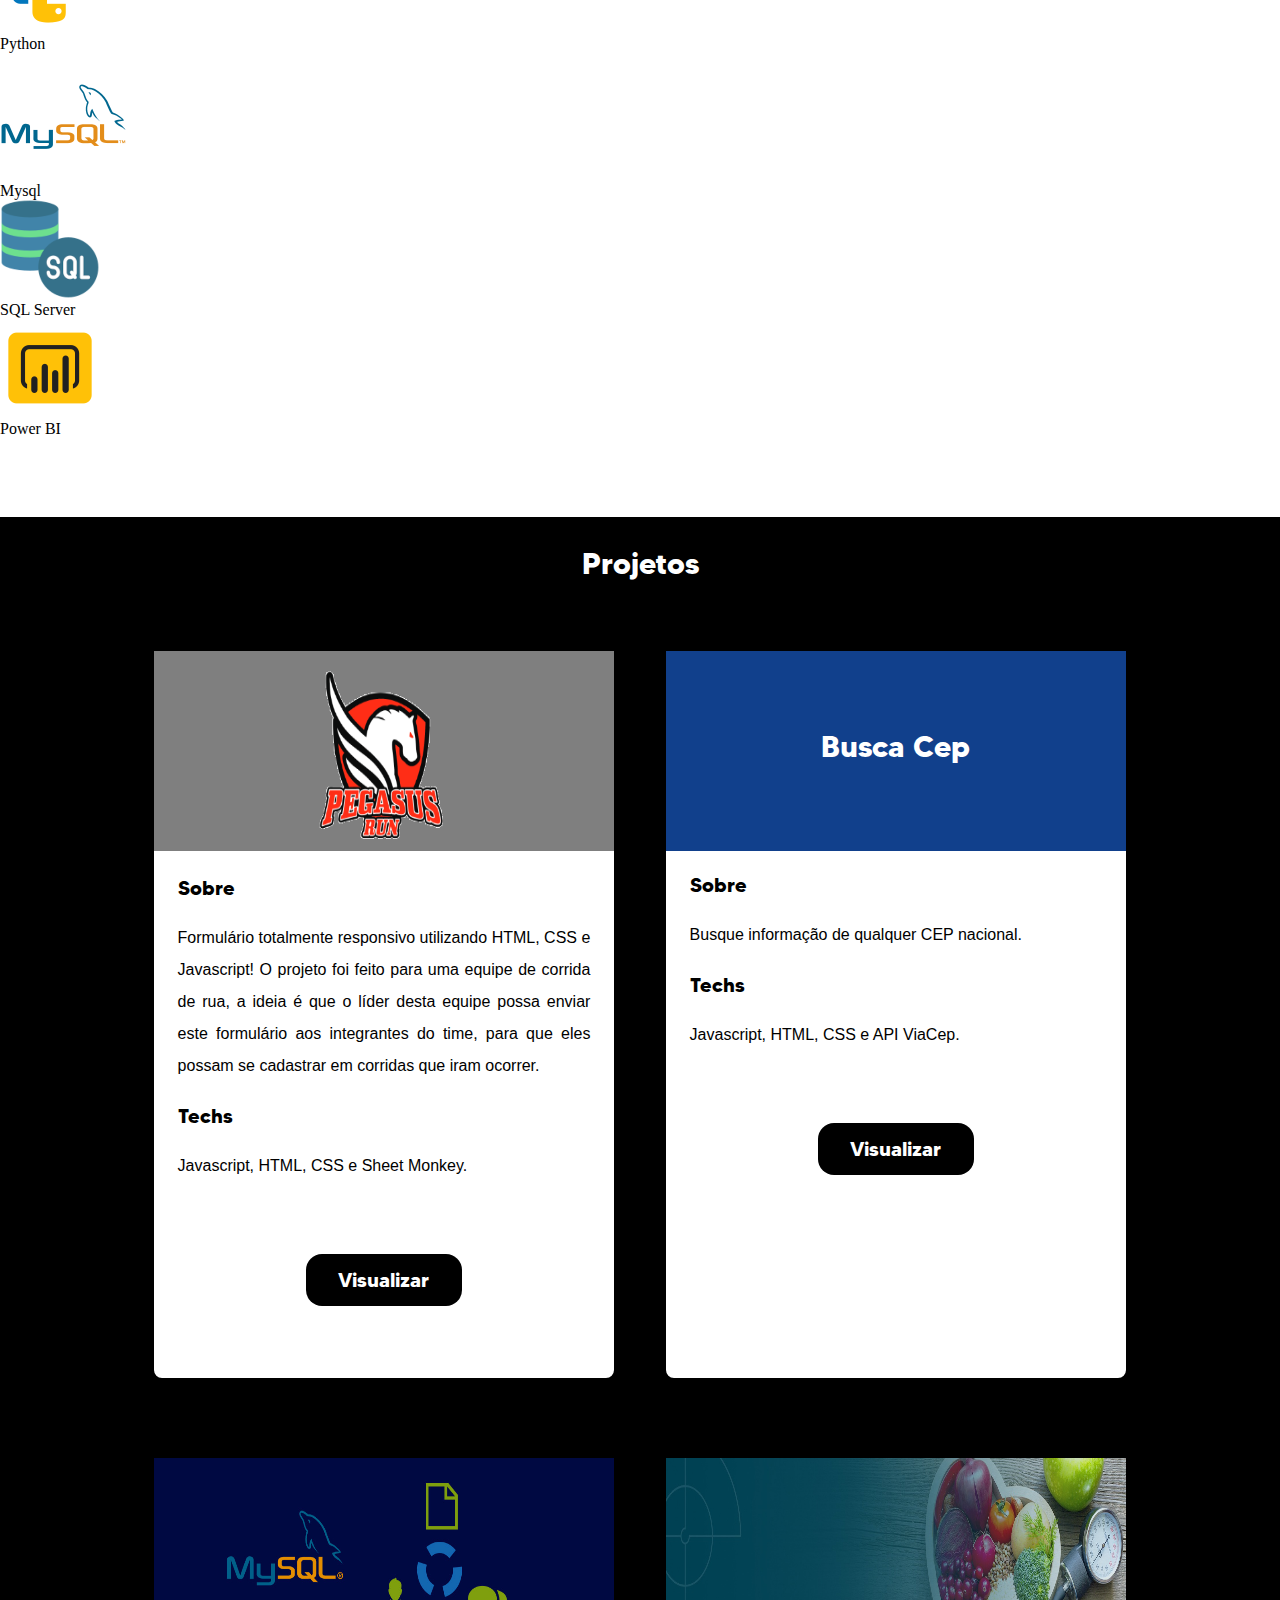
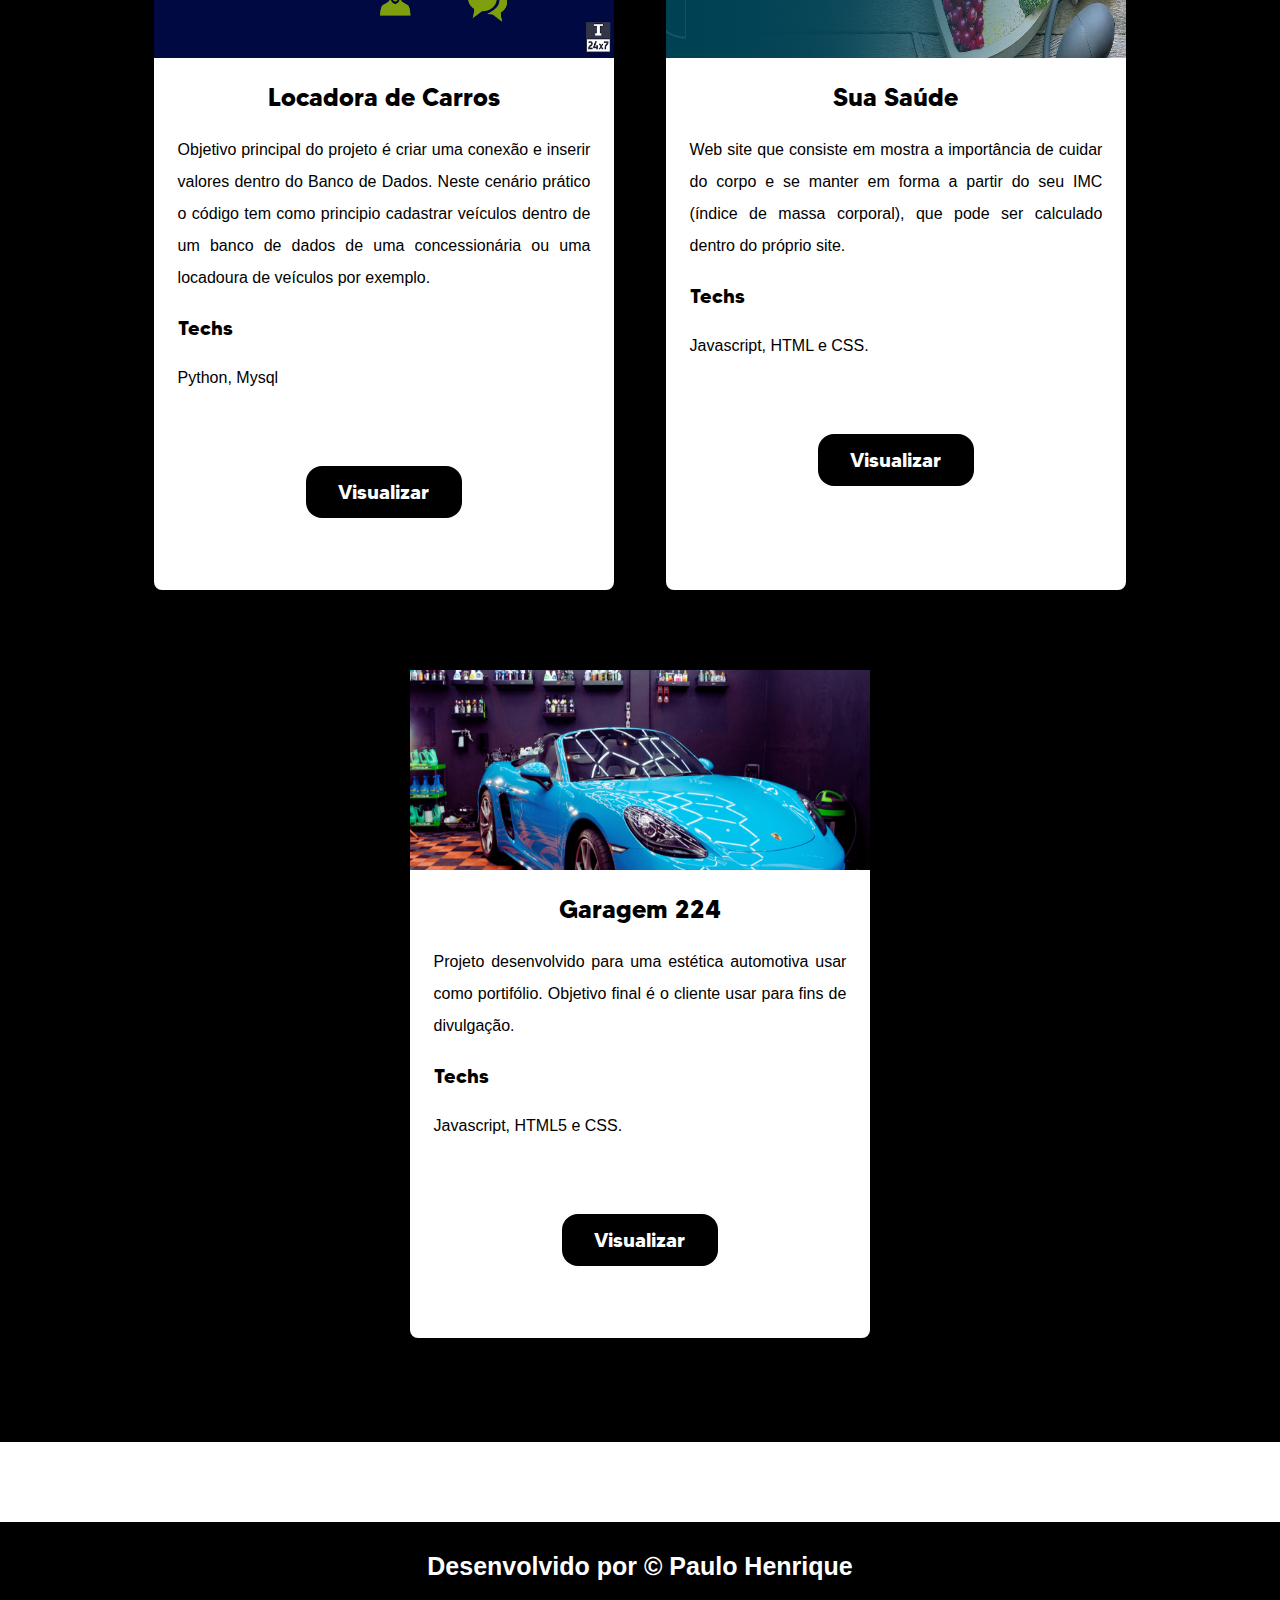
==== commit 6701346a: "Update Index.html" ====
--- a/index.html
+++ b/index.html
@@ -189,43 +189,95 @@
         </section>
         <!--Fim Minhas Qualificações-->
         <!--Inicio Habilidades-->
-        <section class="habilidades" id="habilidades">
+        <seaction class="habilidades" id="habilidades">
             <h1>Habilidades</h1>
-            <div class="habilidades-container">
-                <div class="habilidades-box">
-                    <img src="./assets/img/icon-techs/icons-javascript.png" alt="ícone JavaScript">
-                    <p>JavaScript</p>
-                </div>
-                <div class="habilidades-box">
-                    <img src="./assets/img/icon-techs/icon-html.png" alt="ícone HTML">
-                    <p>HTML</p>
-                </div>
-                <div class="habilidades-box">
-                    <img src="./assets/img/icon-techs/icon-css.png" alt="Ícone CSS">
-                    <p>CSS</p>
-                </div>
-                <div class="habilidades-box">
-                    <img src="./assets/img/icon-techs/icon-reactjs.png" alt="ícone React Js">
-                    <p>ReactJS</p>
-                </div>
-                <div class="habilidades-box">
-                    <img src="./assets/img/icon-techs/icon-python.png" alt="ícone Python">
-                    <p>Python</p>
-                </div>
-                <div class="habilidades-box">
-                    <img src="./assets/img/icon-techs/icon-mysql.png" alt="Ícone Mysql">
-                    <p>Mysql</p>
-                </div>
-                <div class="habilidades-box" id="sql">
-                    <img src="./assets/img/icon-techs/icon-sqlserver.png" alt="ícone SQL Server">
-                    <p>Sql Server</p>
-                </div>
-                <div class="habilidades-box">
-                    <img src="./assets/img/icon-techs/icon-powerbi.png" alt="ícone Power Bi">
-                    <p>Power BI</p>
-                </div>
-            </div>
-        </section>
+            <div class="habilidade-container">
+                <!--BACKEND-->
+                <div class="habilidades-container-card">
+                    <div class="card-box">
+                        <div class="front-card">
+                            <h2 id="title-back-end">Back-End</h2>
+                        </div>
+                        <div class="back-card">
+                            <div class="sub-container-back">
+                                <div class="sub-box-back">
+                                    <img src="./assets/img/icon-techs/icons-javascript.png" alt="">
+                                    <h3>Javascript</h3>
+                                </div>
+                                <div class="sub-box-back">
+                                    <img src="./assets/img/icon-techs/icon-python.png" alt="">
+                                    <h3>Python</h3>
+                                </div>
+                                <div class="sub-box-back">
+                                    <img src="./assets/img/icon-techs/icon-mysql.png" alt="">
+                                    <h3>Mysql</h3>
+                                </div>
+                                <div class="sub-box-back">
+                                    <img src="./assets/img/icon-techs/icon-sqlserver.png" alt="">
+                                    <h3>React JS</h3>
+                                </div>
+                            </div>
+                        </div>
+                    </div>
+                </div>
+                <!--FRONTEND-->
+                <div class="habilidades-container-card">
+                    <div class="card-box">
+                        <div class="front-card">
+                            <h1 id="title-front-end">Front-end</h1>
+                        </div>
+                        <div class="back-card">
+                            <div class="sub-container-back">
+                                <div class="sub-box-back">
+                                    <img src="./assets/img/icon-techs/icons-javascript.png" alt="">
+                                    <h3>Javascript</h3>
+                                </div>
+                                <div class="sub-box-back">
+                                    <img src="./assets/img/icon-techs/icon-html.png" alt="">
+                                    <h3>HTML</h3>
+                                </div>
+                                <div class="sub-box-back">
+                                    <img src="./assets/img/icon-techs/icon-css.png" alt="">
+                                    <h3>CSS</h3>
+                                </div>
+                                <div class="sub-box-back">
+                                    <img src="./assets/img/icon-techs/icon-reactjs.png" alt="">
+                                    <h3>React JS</h3>
+                                </div>
+                            </div>
+                        </div>
+                    </div>
+                </div>
+                <!--DATASCIENCE-->
+                <div class="habilidades-container-card">
+                    <div class="card-box">
+                        <div class="front-card">
+                            <h1 id="title-date-science">Data Science</h1>
+                        </div>
+                        <div class="back-card">
+                            <div class="sub-container-back">
+                                <div class="sub-box-back">
+                                    <img src="./assets/img/icon-techs/icon-python.png" alt="">
+                                    <h3>Python</h3>
+                                </div>
+                                <div class="sub-box-back">
+                                    <img src="./assets/img/icon-techs/icon-mysql.png" alt="">
+                                    <h3>Mysql</h3>
+                                </div>
+                                <div class="sub-box-back">
+                                    <img src="./assets/img/icon-techs/icon-sqlserver.png" alt="">
+                                    <h3>SQL Server</h3>
+                                </div>
+                                <div class="sub-box-back">
+                                    <img src="./assets/img/icon-techs/icon-powerbi.png" alt="">
+                                    <h3>Power BI</h3>
+                                </div>
+                            </div>
+                        </div>
+                    </div>
+                </div>
+            </div>
+        </seaction>
          <!--Fim Habilidades-->
          <!--Inicio Projetos-->
          <section class="projetos" id="projetos">
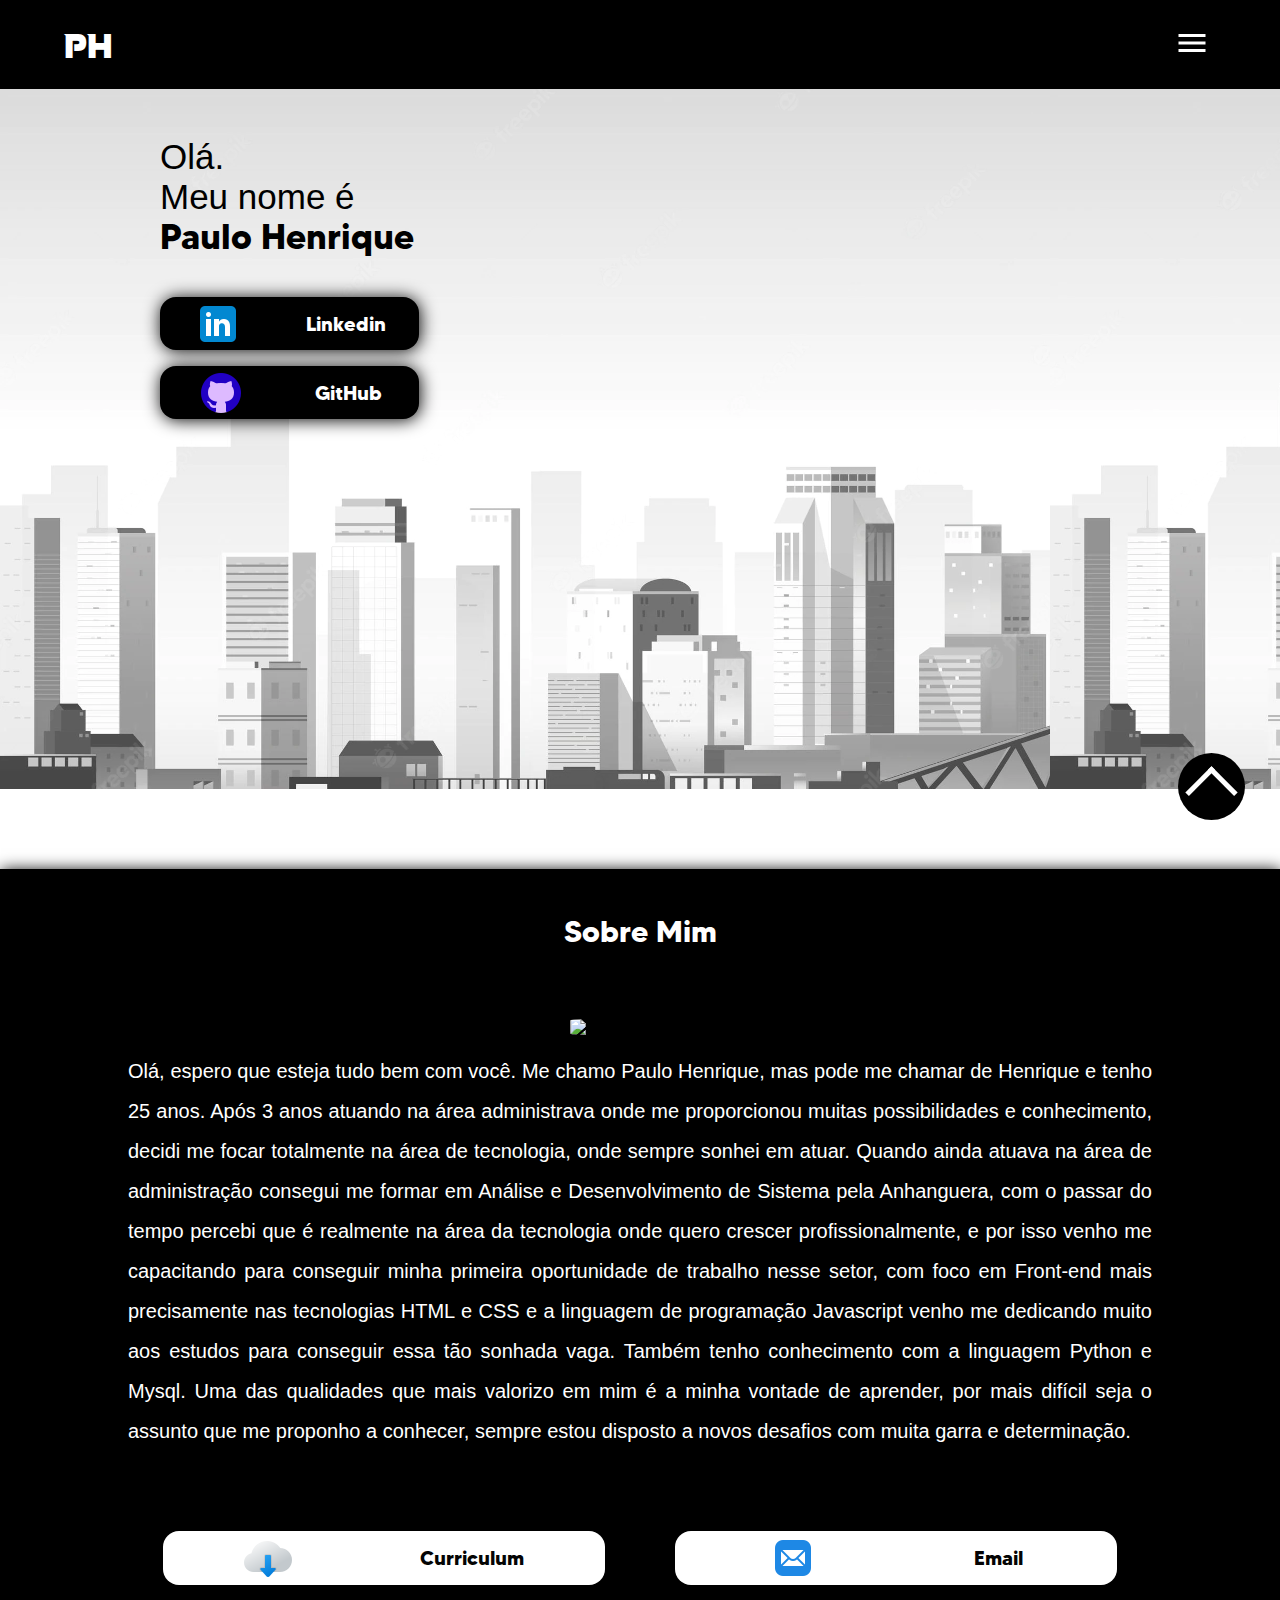
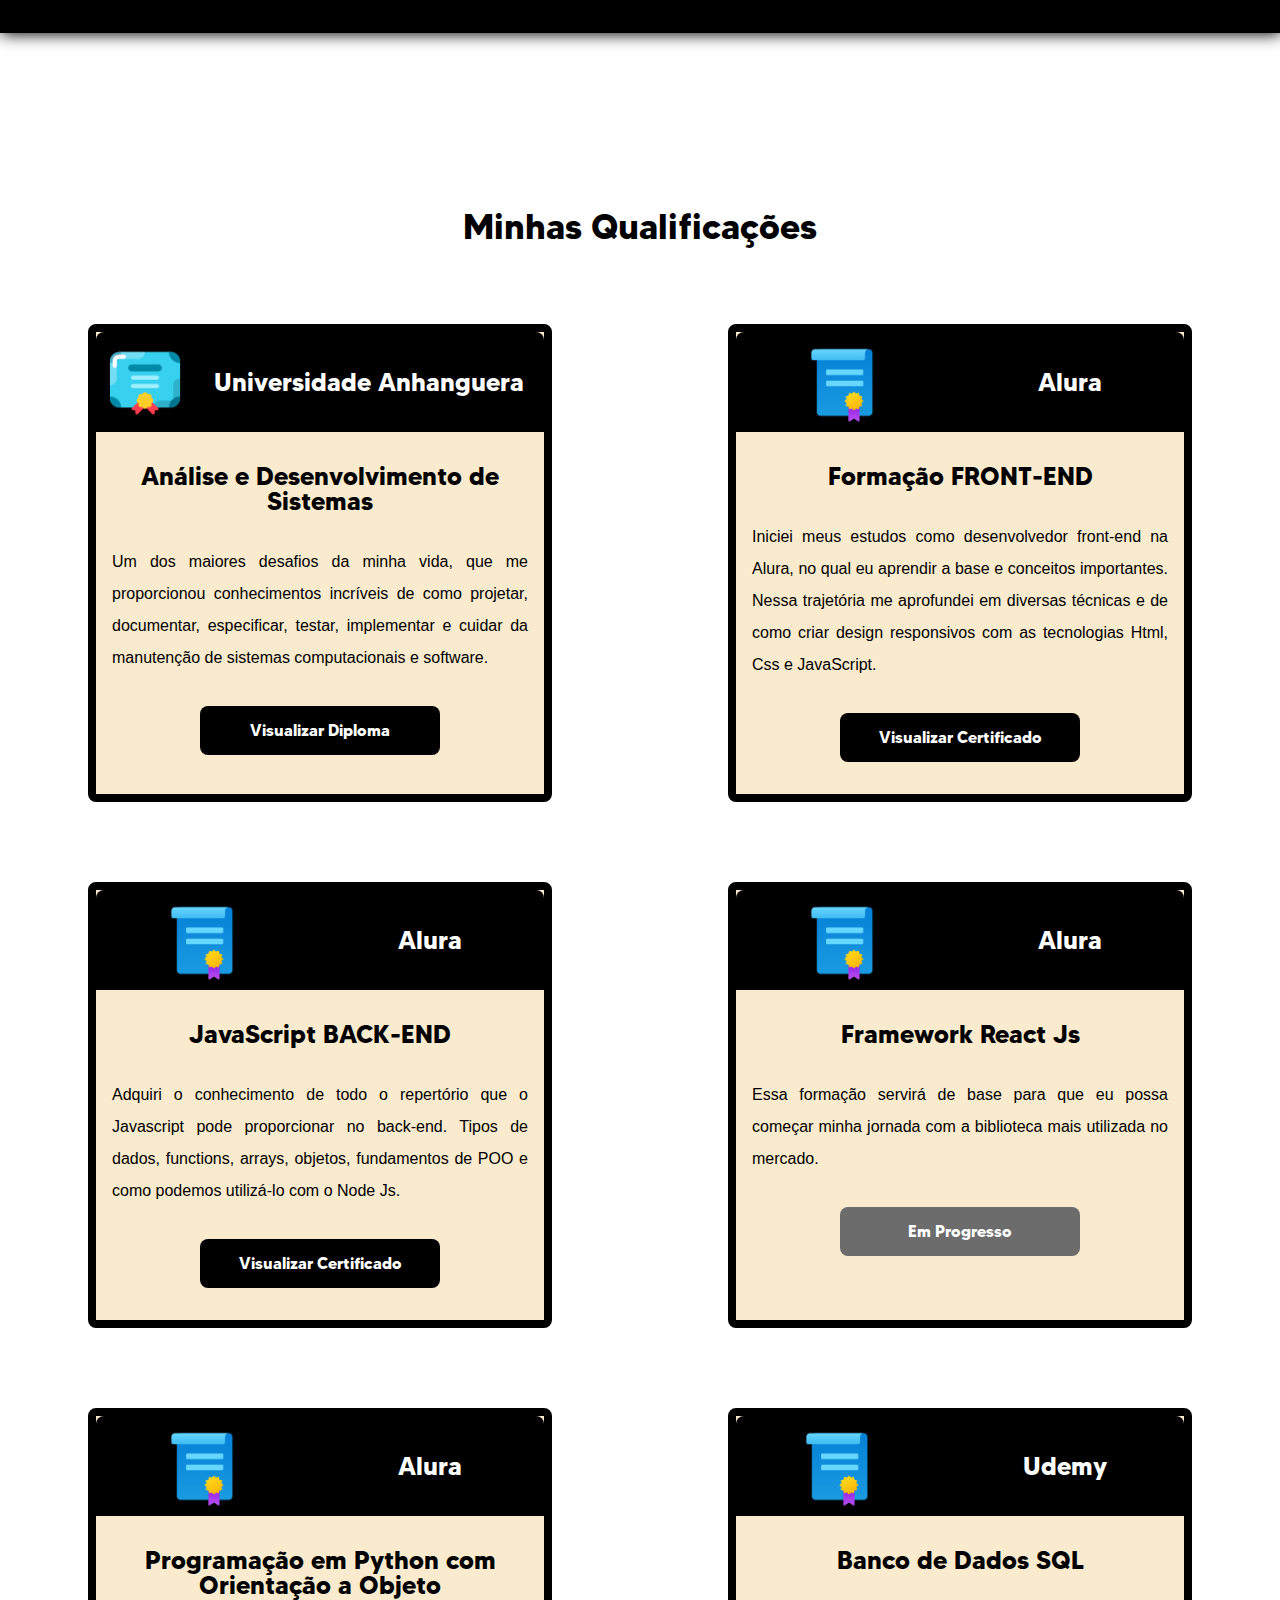
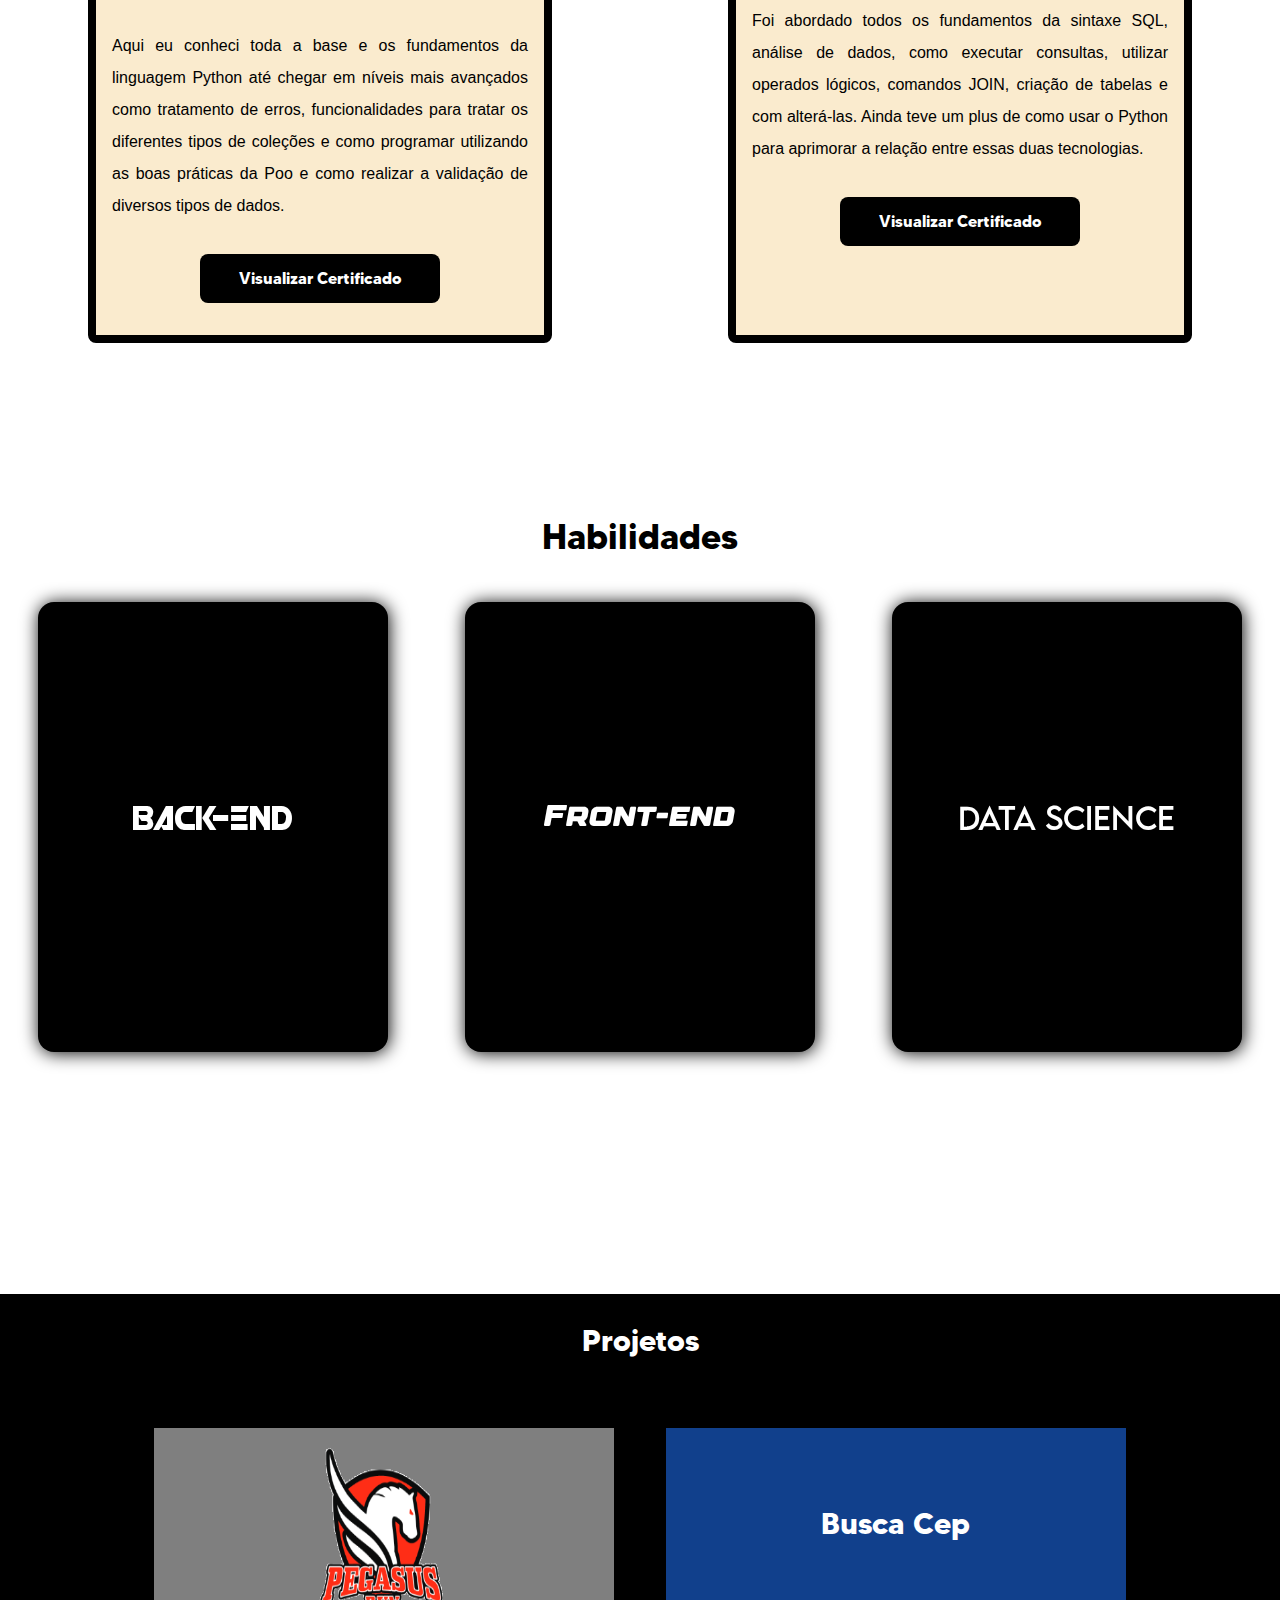
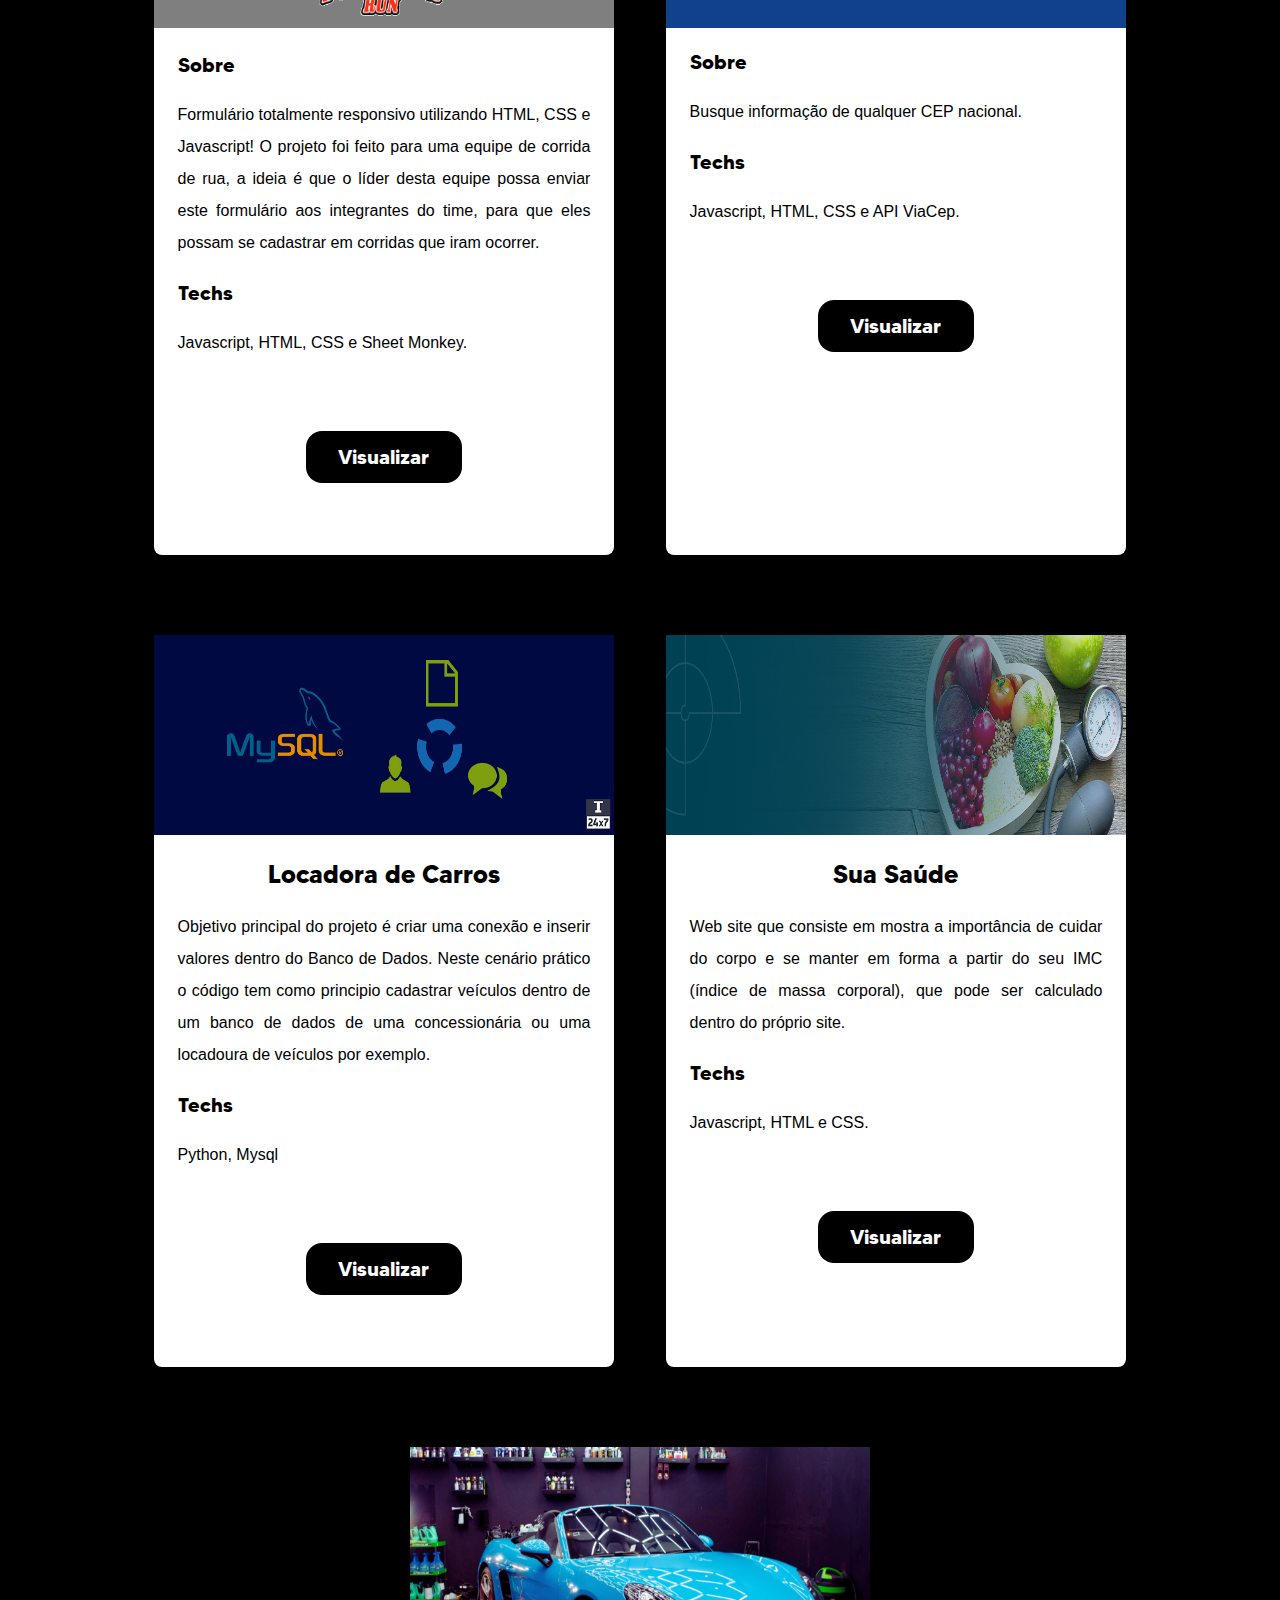
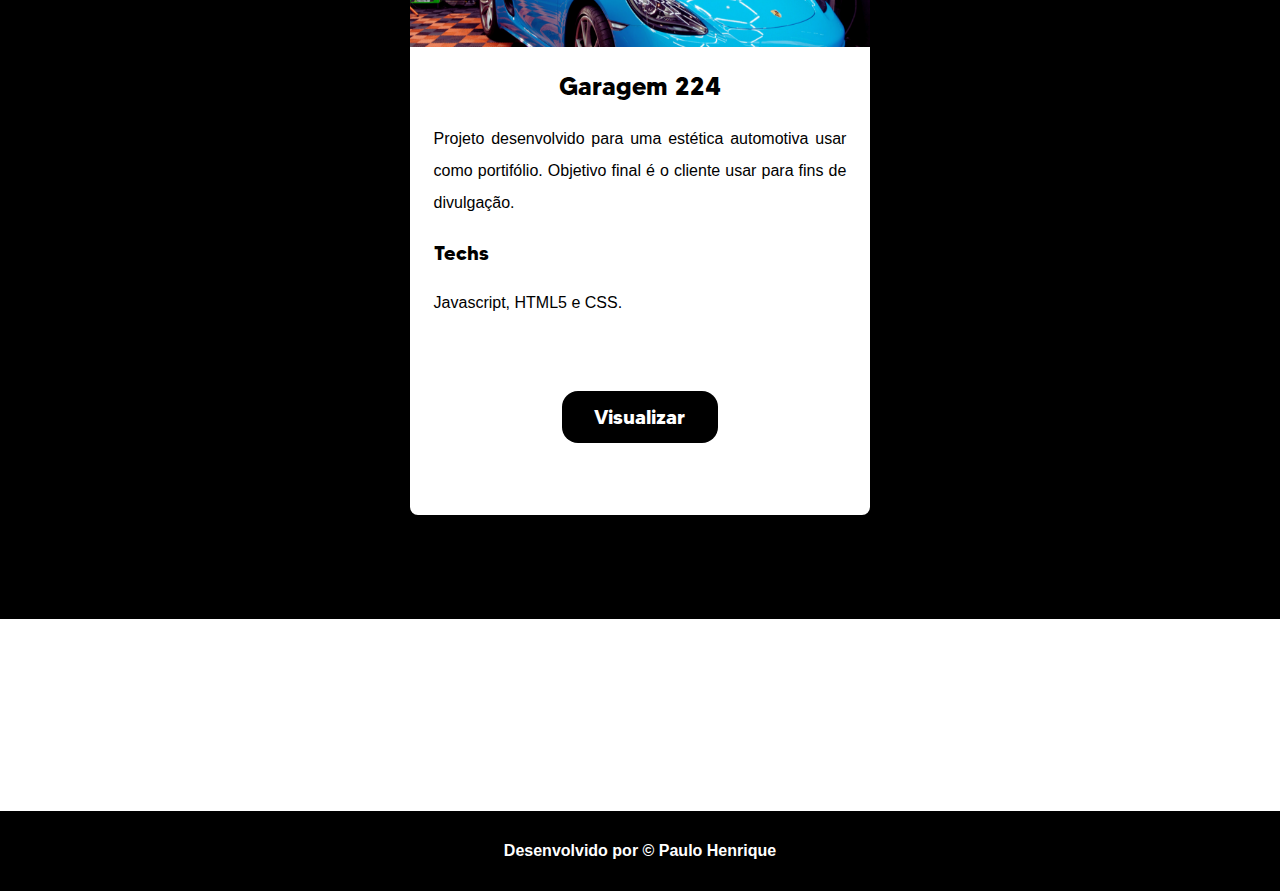
==== commit e576c9bf: "." ====
--- a/index.html
+++ b/index.html
@@ -214,7 +214,7 @@
                                 </div>
                                 <div class="sub-box-back">
                                     <img src="./assets/img/icon-techs/icon-sqlserver.png" alt="">
-                                    <h3>React JS</h3>
+                                    <h3>SQL Server</h3>
                                 </div>
                             </div>
                         </div>
--- a/assets/css/qualificacoes/style.css
+++ b/assets/css/qualificacoes/style.css
@@ -4,7 +4,7 @@
 }
 
 .qualificacoes{
-    margin: 7rem 0;
+    margin: 11rem 0;
 }
 
 .qualificacoes h1{
--- a/assets/css/qualificacoes/mobile.css
+++ b/assets/css/qualificacoes/mobile.css
@@ -1,4 +1,8 @@
 @media  screen and (max-width: 435px) {    
+    .qualificacoes{
+        margin: 0.1rem 0;
+    }
+    
     .qualificacoes h1{
         font-size: 30px;
     }
--- a/assets/css/habilidades-css/style.css
+++ b/assets/css/habilidades-css/style.css
@@ -1,8 +1,3 @@
-@font-face {
-    font-family: tommy;
-    src: url('../../font/MADE\ TOMMY\ Bold_PERSONAL\ USE.otf');
-}
-
 @font-face {
     font-family: robo;
     src: url('../../font/ROBO.ttf');
@@ -13,56 +8,103 @@
     src: url('../../font/Designer.otf');
 }
 
-.habilidades{
-    margin: 7rem 0;
+@font-face {
+    font-family: lemon;
+    src: url('../../font/LEMONMILK-Regular.otf');
 }
 
 .habilidades h1{
     text-align: center;
+    font-size: 35px;
     font-family: tommy;
+}
+
+.habilidade-container{
+    display: flex;
+    justify-content: space-around;
+    margin: 3rem auto;
+}
+
+.habilidades-container-card{
+    position: relative;
+    width: 350px;
+    height: 500px;
+}
+
+.card-box{
+    position: absolute;
+    width: 100%;
+    height: 100%;
+    transform-style: preserve-3d;
+    transition: all 0.9s;
+    cursor: pointer;
+}
+
+.habilidades-container-card:hover .card-box{
+    transform: rotateY(180deg);
+}
+
+.front-card{
+    position: absolute;
+    width: 100%;
+    height: 450px;
+    border-radius: 1rem;
+    backface-visibility: hidden;
+    box-shadow: 1px 1px 18px black;
+    background-color: #000;
+    color: #ffff;
+}
+
+.back-card{
+    position: absolute;
+    width: 100%;
+    height: 420px;
+    padding: 1rem;
+    border-radius: 1rem;
+    backface-visibility: hidden;
+    box-shadow: 1px 1px 18px black;
+    background-color: #000000;
+    color: #000000;
+    transform: rotateY(180deg);
+}
+
+#title-back-end, #title-front-end, #title-date-science{
+    line-height: 27rem;
+    text-align: center;
     font-size: 30px;
 }
 
-.habilidades-container{
-    display: flex;
-    flex-wrap: wrap;
-    justify-content: space-around;
-    align-items: center;
-    width: 45%;
-    margin: 2rem auto;
+#title-back-end{
+    font-family: robo;
 }
 
-.habilidades-box{
-    display: flex;
-    justify-content: space-around;
-    align-items: center;
-    padding: 1rem 0.5rem;
-    margin: 1rem 0;
-    border-radius: 0.5rem;
-    background-color: #000;
+#title-front-end{
+    font-family: designer;
 }
 
-.habilidades-box img{
-    width: 20%;
+#title-date-science{
+    font-family: lemon;
 }
 
-.habilidades-box p{
-    font-size: 30px;
-    color: #ffff;
+.sub-container-back{
+    border-radius: 1rem;
+    background-color: #ffffff;
 }
 
-#sql{
-    height: 40px;
+.sub-box-back{
+    display: flex;
+    align-items: center;
+    width: 70%;
+    margin: 1.5rem 0 0 2rem;
+    text-align: center;
 }
 
+.sub-box-back h3{
+    font-size: 25px;
+    font-family: tommy;
+    margin:0 0 0 2rem;
+}
 
-
-
-
-
-
-
-
-
-
-
+.sub-box-back img{
+    width: 30%;
+}
--- a/assets/css/habilidades-css/mobile.css
+++ b/assets/css/habilidades-css/mobile.css
@@ -1,37 +1,38 @@
-@media screen and (max-width: 779px) {
-    .habilidades{
+@media screen and (max-width: 500px) {
+    .habilidade-container{
+        width: 99%;
+        display: inline-block;
         text-align: center;
     }
     
-    .habilidades-container{
-        display: inline-block;
-        width: 90%;
+    .habilidades-container-card{
+        width: 300px;
+        margin: 2rem auto;
     }
 
-    .habilidades-box img{
-        width: 10%;
+    .front-card, .back-card{
+        height: 450px;
     }
 
-    .habilidades-box p{
-        font-size: 25px;
-        color: #ffff;
+    .sub-box-back{
+        height: 83px;
     }
 }
 
-@media (min-width: 780px) and (max-width: 1289px) {
-    .habilidades-container{
-        width: 95%;
+@media (min-width: 501px) and (max-width: 1200px) {
+    .habilidade-container{
+        width: 99%;
+        display: inline-block;
+        text-align: center;
+    }
+    
+    .habilidades-container-card{
+        width: 400px;
+        height: 650px;
+        margin: 0 auto;
+    }
+
+    .front-card, .back-card{
+        height: 450px;
     }
 }
-
-@media (min-width: 1290px) and (max-width: 1474px) {
-    .habilidades-container{
-        width: 75%;
-    }
-}
-
-@media (min-width: 1475px) and (max-width: 1670px) {
-    .habilidades-container{
-        width: 65%;
-    }
-}--- a/assets/css/projetos/style.css
+++ b/assets/css/projetos/style.css
@@ -4,7 +4,7 @@
 }
 
 .projetos{
-    margin: 5rem 0;
+    margin: 12rem 0;
     padding: 2rem 0;
     background-color: #000000;
 }
--- a/assets/css/projetos/mobile.css
+++ b/assets/css/projetos/mobile.css
@@ -1,5 +1,9 @@
 @media screen and (max-width: 449px) {
-     .container-projetos{
+    .projetos{
+        margin: 2rem 0 ;
+    }
+
+    .container-projetos{
         display: inline-block;
         width: 100%;
     }
@@ -7,7 +11,7 @@
     .box-projetos{
         margin: 3rem auto;
         width: 85%;
-        height: 650px;
+        height: 750px;
     }
 
     .box-projetos h1{
@@ -33,7 +37,7 @@
     }
 
     #encurta{
-        height: 560px;
+        height: 650px;
     }
 }
 
--- a/assets/css/footer/style.css
+++ b/assets/css/footer/style.css
@@ -6,7 +6,7 @@
 
 footer a{
     text-decoration: none;
-    font-size: 25px;
+    font-size: 16px;
     font-family: Arial, Helvetica, sans-serif;
     font-weight: 700;
     color: #fff;
